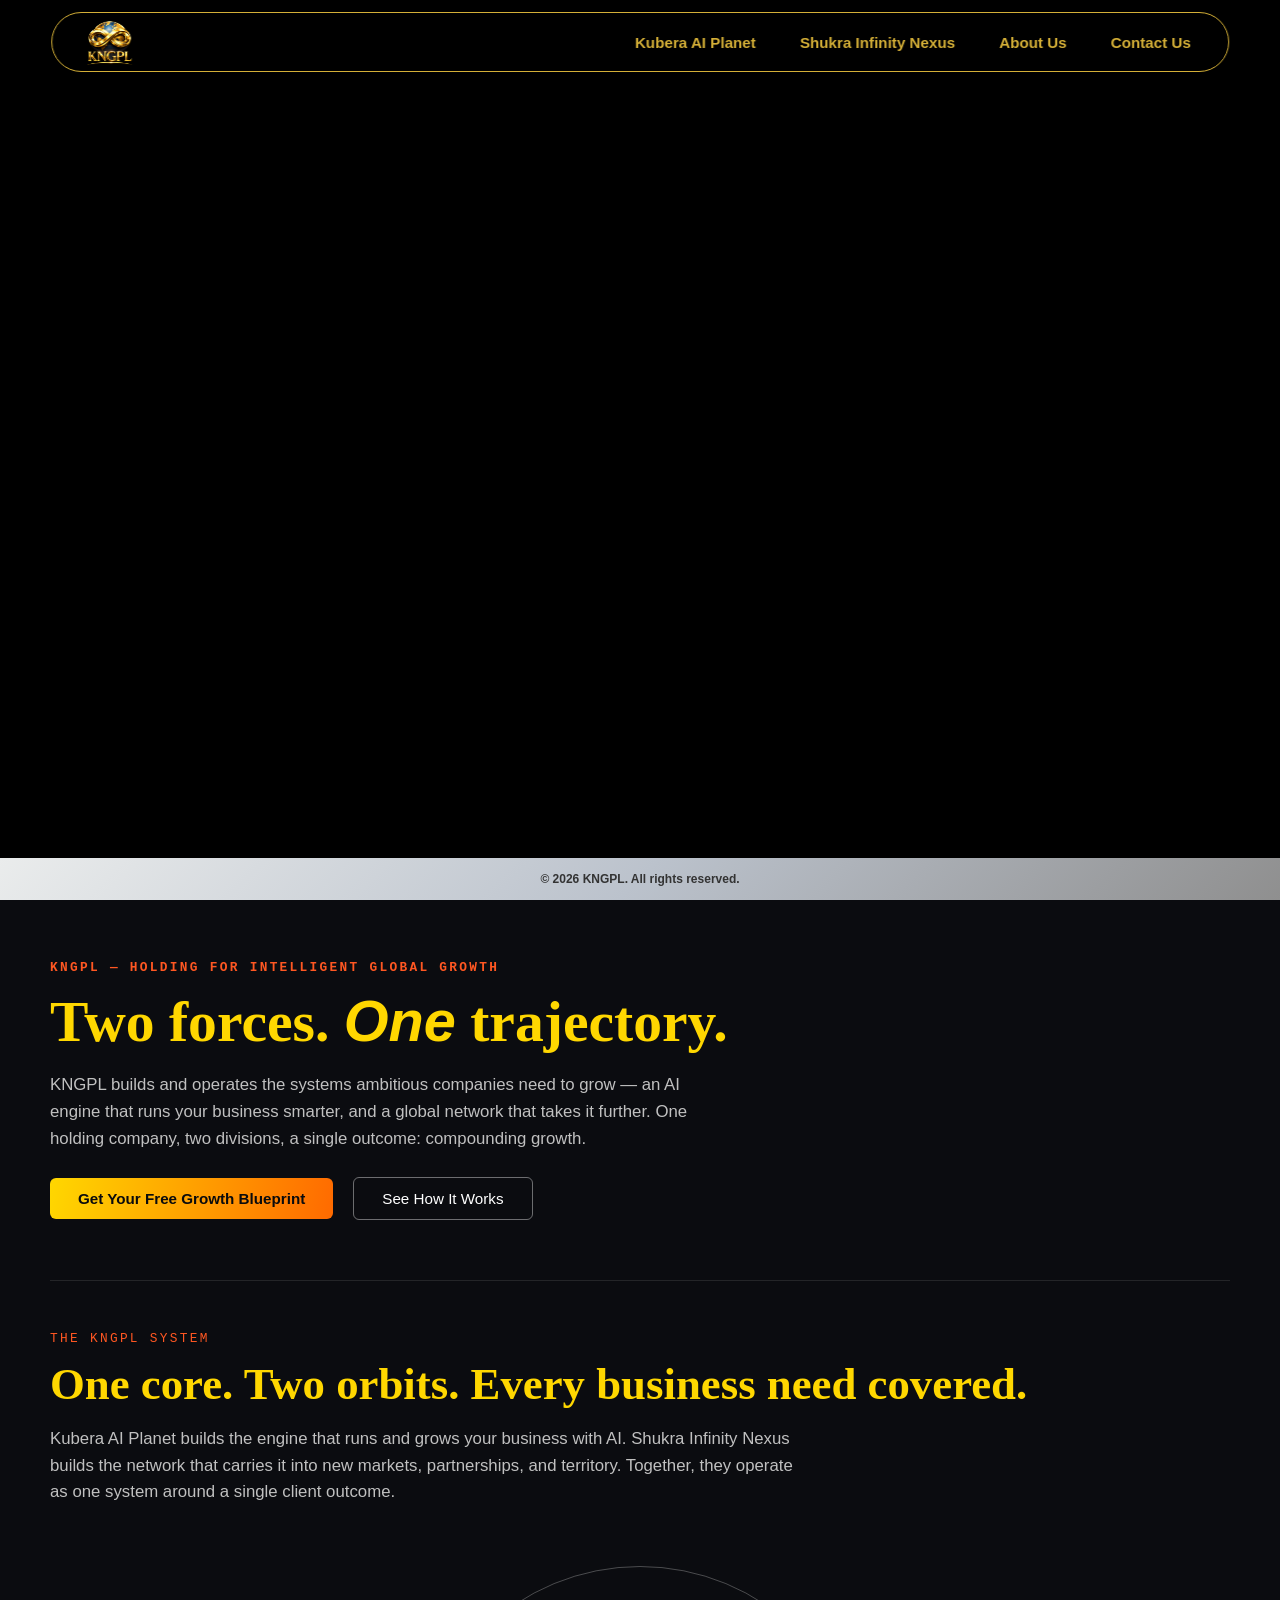
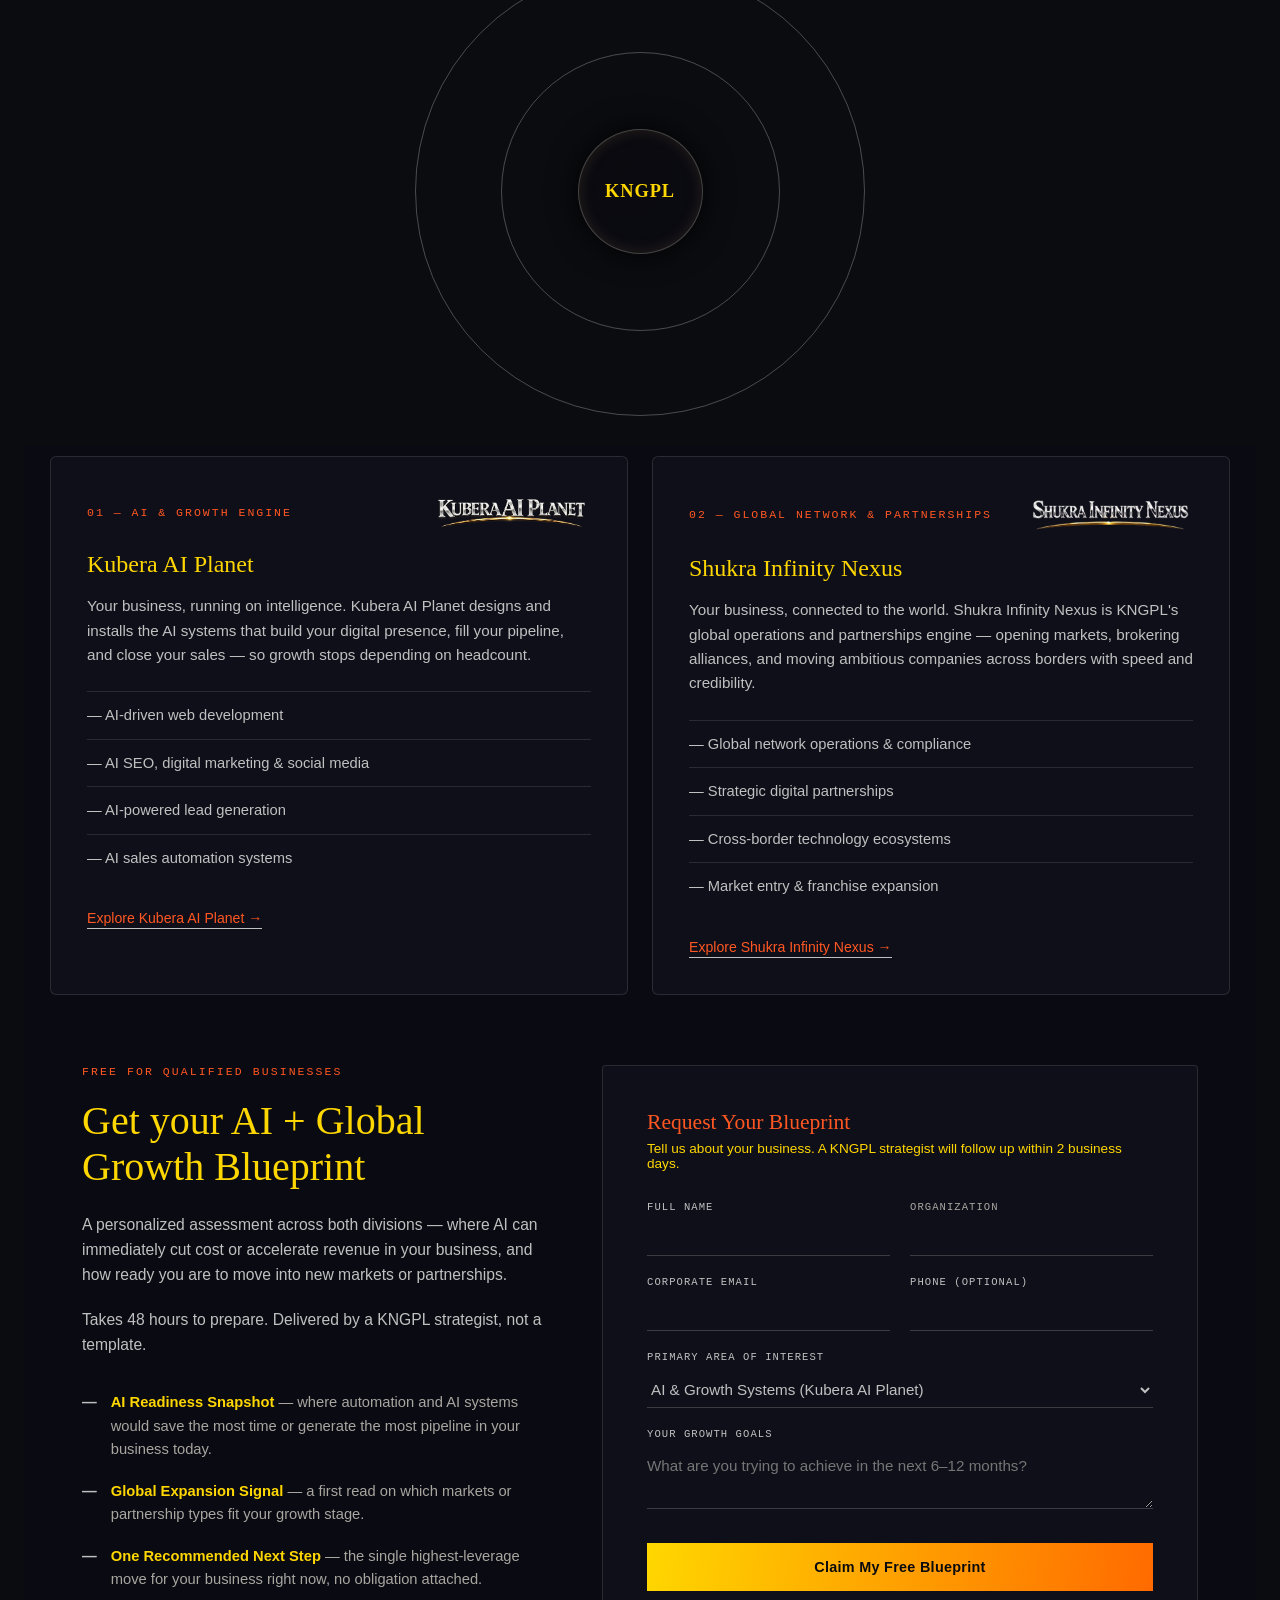
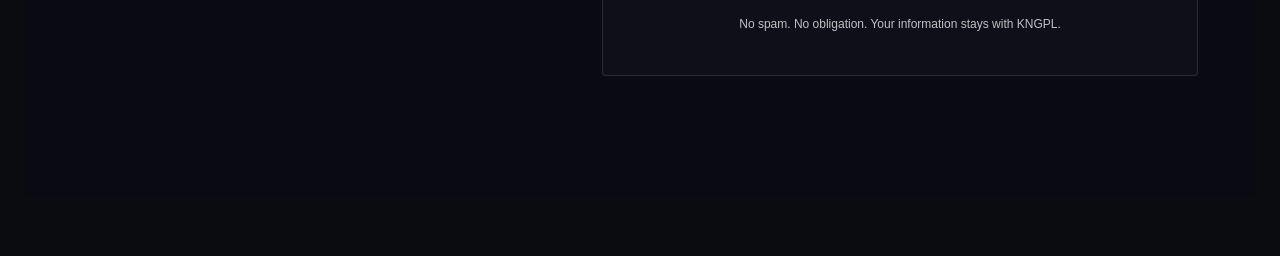
==== index.html @ 8df154bc "Add files via upload" ====
<!DOCTYPE html>
<html lang="en">
<head>
    <meta charset="UTF-8">
    <meta name="viewport" content="width=device-width, initial-scale=1.0,maximum-scale=1.0,user-scalable=no">
    <title>KNGPL</title>
    <link rel="stylesheet" href="style.css">
    
</head>
<body>

    
    <div class="video-container">
        <video autoplay muted loop playsinline webkit-playsinline disablePictureInPicture style="position: fixed; top: 0; left: 0; width: 100vw; height: 100vh; height: 100dvh; object-fit: cover; object-position: center; z-index: -999; pointer-events: none;">
    <source src="bg.mp4" type="video/mp4">
</video>
     
    </div>
    

    
    <header class="navbar">
        <a href="index" class="logo-link">
            <img src="new.png" alt="Kubera AI Planet" class="logo-img" style="height: 65px !important; width: auto;margin-top: 12px !important;margin-bottom: 8px !important;">
        </a>

       
        <nav class="desktop-nav">
            <a href="kubera-ai-planet.html" class="nav-item">Kubera AI Planet</a>
            <a href="shukra-infinity-nexus" class="nav-item">Shukra Infinity Nexus</a>
            <a href="aboutus" class="nav-item">About Us</a>
            <a href="#" class="nav-item">Contact Us</a>
        </nav>

        
        <button class="mobile-hamburger-btn" onclick="toggleMobileMenu()" style="border: none !important; border-radius: 0 !important; background: transparent !important; box-shadow: none !important; outline: none !important;">☰</button>
    </header>
     
    
    <div id="mobile-accordion-menu" class="kngpl-mobile-menu" style="display:none;">
        <div class="menu-header-top">
            <span>Welcome to <strong>KNGPL</strong></span>
            <button onclick="toggleMobileMenu()" class="close-menu-btn">✕</button>
        </div>

        <div class="accordion-container">
            <div class="accordion-item">
                <a href="kubera-ai-planet" class="direct-menu-link" style="display: block; padding: 12px 15px; font-weight: bold; color: #facc15; text-decoration: none;">
                    Kubera AI Planet
                </a>
            </div>

            <div class="accordion-item">
                <a href="shukra-infinity-nexus" class="direct-menu-link" style="display: block; padding: 12px 15px; font-weight: bold; color: #facc15; text-decoration: none;">
                    Shukra Infinity Nexus
                </a>
            </div>

            <div class="accordion-item single-card">
                <a href="aboutus" class="direct-menu-link">About Us</a>
            </div>

            <div class="accordion-item single-card">
                <a href="#" class="direct-menu-link">Contact Us</a>
            </div>
        </div>
    </div>
    

    <main class="main-content">
        
         <section style="position: absolute !important; top: 100vh !important; left: 0 !important; width: 100% !important; background-color: #0b0c10 !important; padding: 60px 24px; z-index: 10 !important; box-sizing: border-box;">
        <div style="max-width: 1180px; margin: 0 auto;">

            <span style="font-family: 'JetBrains Mono', monospace; font-size: 0.8rem; color: #ff5722 !important;font-weight: bold; letter-spacing: 0.18em; text-transform: uppercase; color: #c9a15a; display: block; margin-bottom: 12px;">
                KNGPL — HOLDING FOR INTELLIGENT GLOBAL GROWTH
            </span>

            <h1 style="font-family: 'Fraunces', serif; font-size: clamp(2.4rem, 4.5vw, 3.8rem); color: #FFD700 !important; font-weight: bold; color: #ffffff; margin-bottom: 16px; line-height: 1.2;">
                Two forces. <em style="font-style: italic; color: #FFD700;">One</em> trajectory.
            </h1>

            <p style="color: #c0c0c0;text-shadow:  0 0 5px (192,192,192,0.2); font-size: 1.05rem; line-height: 1.6; max-width: 650px; margin-bottom: 24px;">
                KNGPL builds and operates the systems ambitious companies need to grow — an AI engine that runs your business smarter, and a global network that takes it further. One holding company, two divisions, a single outcome: compounding growth.
            </p>

            <div style="margin-bottom: 60px;display: flex;gap: 20px;align-items: center;">
               <a href="#magnet" style="display: inline-flex; align-items: center;justify-content: center;padding: 12px 28px;background: linear-gradient(100deg, #FFD700, #FF6A00); color: #0a0b0d;font-weight: bold;font-size: 0.95rem;border-radius: 6px;text-decoration: none;border: none !important;box-shadow: none !important;">Get Your Free Growth Blueprint</a>
               <a href="#system" style="display: inline-flex;align-items: center;justify-content: center; padding: 12px 28px;background: transparent;color: #ffffff;font-weight: 500;font-size: 0.95rem;border-radius: 6px;text-decoration: none;border: 1px solid rgba(255, 255, 255, 0.4);">See How It Works</a>
            </div>

            <div id="system" style="border-top: 1px solid rgba(255, 255, 255, 0.1);font-weight:normal; text-align: left !important; padding-top: 50px;">
                <span style="font-family: 'JetBrains Mono', monospace;color: #ff5722 !important; font-size: 0.8rem; letter-spacing: 0.18em; text-transform: uppercase; color: #c9a15a; display: block; margin-bottom: 12px;">
                    THE KNGPL SYSTEM
                </span>

                <h2 style="font-family: 'Fraunces', serif; font-size: clamp(2rem, 3.5vw, 3rem);  color: #FFD700; margin-bottom: 16px;">
                    One core. Two orbits. Every business need covered.
                </h2>

                <p style="color: #c0c0c0;text-shadow:  0 0 5px (192,192,192,0.2); font-size: 1.05rem;text-align: left !important; line-height: 1.6; max-width: 750px;">
                    Kubera AI Planet builds the engine that runs and grows your business with AI. Shukra Infinity Nexus builds the network that carries it into new markets, partnerships, and territory. Together, they operate as one system around a single client outcome.
                </p>
                <div style="position: relative; width: min(450px, 85vw); height: min(450px, 85vw); margin: 60px auto 30px auto; display: flex; align-items: center; justify-content: center;">
    
    <div style="position: absolute; width: 100%; height: 100%; border: 1px solid rgba(192, 192, 192, 0.35); border-radius: 50%; box-sizing: border-box;"></div>
    
    <div style="position: absolute; width: 62%; height: 62%; border: 1px solid rgba(192, 192, 192, 0.35); border-radius: 50%; box-sizing: border-box;"></div>

    <div style="position: absolute; width: 125px; height: 125px; border-radius: 50%; background: radial-gradient(circle at 35% 30%, #0a0a0f, #0a0a12); border: 1px solid rgba(238, 234, 223, 0.25); display: flex; flex-direction: column; align-items: center; justify-content: center; z-index: 5; box-shadow: 0 0 30px rgba(0,0,0,0.9), inset 0 0 15px rgba(201, 161, 90, 0.15);">
        <span style="font-family: 'Fraunces', serif; font-size: 1.15rem; color: #FFD700; font-weight: bold; letter-spacing: 0.05em;">KNGPL</span>
         
    </div>

</div>
            </div>

        </div>
        
       <section style="padding: 10px 20px 0px 20px;margin-bottom:-50px; background: #0a0a12; color: #eeeadf;">
  <div style="max-width: 1180px; margin: 0 auto;">
    
    <div style="display: flex; flex-wrap: wrap; gap: 24px; justify-content: center;">

      <div style="flex: 1; min-width: 320px; background: #0f0f1a; border: 1px solid rgba(238, 234, 223, 0.12); padding: 36px; border-radius: 6px; box-sizing: border-box; position: relative;">
        
        <div style="display: flex; align-items: center; justify-content: space-between; margin-bottom: 20px;">
          <span style="font-family: 'JetBrains Mono', monospace; font-size: 0.72rem; color: #ff5722; letter-spacing: 2px; text-transform: uppercase;">01 — AI &amp; GROWTH ENGINE</span>
          <img src="kubera.png" alt="Kubera AI Planet" style="height: 38px; width: auto; object-fit: contain;" onerror="this.style.display='none'">
        </div>
        
        <h3 style="font-family: 'Fraunces', serif; font-size: 1.5rem; color: #FFD700; margin-bottom: 16px; font-weight: 400;">Kubera AI Planet</h3>
        <p style="color: #c0c0c0; font-size: 0.95rem; line-height: 1.6; margin-bottom: 24px;">Your business, running on intelligence. Kubera AI Planet designs and installs the AI systems that build your digital presence, fill your pipeline, and close your sales — so growth stops depending on headcount.</p>
        
        <ul style="list-style: none; padding: 0; margin: 0 0 28px 0; color: #c0c0c0 !important; font-size: 0.92rem; line-height: 1.8;">
          <li style="border-top: 1px solid rgba(238, 234, 223, 0.12); padding: 10px 0;">— AI-driven web development</li>
          <li style="border-top: 1px solid rgba(238, 234, 223, 0.12); padding: 10px 0;">— AI SEO, digital marketing &amp; social media</li>
          <li style="border-top: 1px solid rgba(238, 234, 223, 0.12); padding: 10px 0;">— AI-powered lead generation</li>
          <li style="border-top: 1px solid rgba(238, 234, 223, 0.12); padding: 10px 0;">— AI sales automation systems</li>
        </ul>
        
        <a href="kubera.html" style="color: #ff5722; font-weight: 500; font-size: 0.88rem; text-decoration: none; border-bottom: 1px solid #c0c0c0; padding-bottom: 2px; display: inline-block;">Explore Kubera AI Planet →</a>
      </div>

      <div style="flex: 1; min-width: 320px; background: #0f0f1a; border: 1px solid rgba(238, 234, 223, 0.12); padding: 36px; border-radius: 6px; box-sizing: border-box; position: relative;">
        
        <div style="display: flex; align-items: center; justify-content: space-between; margin-bottom: 20px;">
          <span style="font-family: 'JetBrains Mono', monospace; font-size: 0.72rem; color: #ff5722; letter-spacing: 2px; text-transform: uppercase;">02 — GLOBAL NETWORK &amp; PARTNERSHIPS</span>
          <img src="shukra.png" alt="Shukra Infinity Nexus" style="height: 42px; width: auto; object-fit: contain;" onerror="this.style.display='none'">
        </div>
        
        <h3 style="font-family: 'Fraunces', serif; font-size: 1.5rem; color: #FFD700; margin-bottom: 16px; font-weight: 400;">Shukra Infinity Nexus</h3>
        <p style="color: #c0c0c0; font-size: 0.95rem; line-height: 1.6; margin-bottom: 24px; ">Your business, connected to the world. Shukra Infinity Nexus is KNGPL's global operations and partnerships engine — opening markets, brokering alliances, and moving ambitious companies across borders with speed and credibility.</p>
        
        <ul style="list-style: none; padding: 0; margin: 0 0 28px 0; color: #c0c0c0; font-size: 0.92rem; line-height: 1.8;">
          <li style="border-top: 1px solid rgba(238, 234, 223, 0.12); padding: 10px 0;">— Global network operations &amp; compliance</li>
          <li style="border-top: 1px solid rgba(238, 234, 223, 0.12); padding: 10px 0;">— Strategic digital partnerships</li>
          <li style="border-top: 1px solid rgba(238, 234, 223, 0.12); padding: 10px 0;">— Cross-border technology ecosystems</li>
          <li style="border-top: 1px solid rgba(238, 234, 223, 0.12); padding: 10px 0;">— Market entry &amp; franchise expansion</li>
        </ul>
        
        <a href="shukra-infinity-nexus.html" style="color: #ff5722; font-weight: 500; font-size: 0.88rem; text-decoration: none; border-bottom: 1px solid #c0c0c0; padding-bottom: 2px; display: inline-block;">Explore Shukra Infinity Nexus →</a>
      </div>

    </div>
  </div>
</section>

  <section id="magnet" style="padding: 120px 0; background-color: #0a0a12; color: #eeeadf; width: 100%;">
  <div style="max-width: 1180px; margin: 0 auto; padding: 0 32px; box-sizing: border-box;">
    
    <div style="display: flex; flex-wrap: wrap; gap: 60px; align-items: flex-start; justify-content: space-between;">

     
      <div style="flex: 1; min-width: 320px; max-width: 520px;">
        <span style="font-family: 'JetBrains Mono', monospace; font-size: 0.72rem; letter-spacing: 0.18em; text-transform: uppercase; color: #ff5722; display: block; margin-bottom: 20px;">
          FREE FOR QUALIFIED BUSINESSES
        </span>
        
        <h2 style="font-family: 'Fraunces', serif; font-size: 2.5rem; line-height: 1.15; color: #FFD700; margin-bottom: 22px; font-weight: 500;">
          Get your AI + Global Growth Blueprint
        </h2>
        
        <p style="color: #c0c0c0; font-size: 0.98rem; line-height: 1.6; font-weight:normal !important; margin-bottom: 20px; font-family: 'Inter', sans-serif;">
          A personalized assessment across both divisions — where AI can immediately cut cost or accelerate revenue in your business, and how ready you are to move into new markets or partnerships.
        </p>
        
        <p style="color: #c0c0c0; font-size: 0.98rem; line-height: 1.6;font-weight:normal !important;   margin-bottom: 34px; font-family: 'Inter', sans-serif;">
          Takes 48 hours to prepare. Delivered by a KNGPL strategist, not a template.
        </p>

       
        <div style="display: flex; flex-direction: column; gap: 18px; font-family: 'Inter', sans-serif; font-size: 0.92rem; color: #a9a6a0; line-height: 1.6;">
          <div style="display: flex; gap: 14px; align-items: flex-start;">
           <span style="color:#c0c0c0; font-weight: bold;">—</span>
            <span><b style="color: #FFD700; font-weight: 600;">AI Readiness Snapshot</b> — where automation and AI systems would save the most time or generate the most pipeline in your business today.</span>
          </div>
          <div style="display: flex; gap: 14px; align-items: flex-start;">
           <span style="color:#c0c0c0; font-weight: bold;">—</span>
            <span><b style="color: #FFD700; font-weight: 600;">Global Expansion Signal</b> — a first read on which markets or partnership types fit your growth stage.</span>
          </div>
          <div style="display: flex; gap: 14px; align-items: flex-start;">
           <span style="color:#c0c0c0; font-weight: bold;">—</span>
            <span><b style="color: #FFD700; font-weight: 600;">One Recommended Next Step</b> — the single highest-leverage move for your business right now, no obligation attached.</span>
          </div>
          
        </div>
      </div>

     
      <div style="flex: 1.1; min-width: 320px; background-color: #0f0f1a; border: 1px solid rgba(238, 234, 223, 0.12); padding: 44px; box-sizing: border-box; border-radius: 4px;">
        <h3 style="font-family: 'Fraunces', serif; font-size: 1.35rem; font-weight: 500; color: #ff5722; margin-bottom: 6px;">
          Request Your Blueprint
        </h3>
        <p style="font-size: 0.85rem; color: #FFD700; margin-bottom: 30px; font-family: 'Inter', sans-serif;">
          Tell us about your business. A KNGPL strategist will follow up within 2 business days.
        </p>

        <form id="kngpl-blueprint-form" style="display: flex; flex-direction: column; gap: 20px; font-family: 'Inter', sans-serif;">
          
          
          <div style="display: flex; gap: 20px; flex-wrap: wrap;">
            <div style="flex: 1; min-width: 140px;">
              <label style="display: block; font-family: 'JetBrains Mono', monospace; font-size: 0.66rem; letter-spacing: 0.1em; text-transform: uppercase; color: #c0c0c0; margin-bottom: 9px;">FULL NAME</label>
              <input type="text" name="fname" required style="width: 100%; background: transparent; border: none; border-bottom: 1px solid rgba(238, 234, 223, 0.2); color: #c0c0c0; font-size: 0.95rem; padding: 8px 0; outline: none;">
            </div>
            <div style="flex: 1; min-width: 140px;">
              <label style="display: block; font-family: 'JetBrains Mono', monospace; font-size: 0.66rem; letter-spacing: 0.1em; text-transform: uppercase; color: #a9a6a0; margin-bottom: 9px;">ORGANIZATION</label>
              <input type="text" name="org" required style="width: 100%; background: transparent; border: none; border-bottom: 1px solid rgba(238, 234, 223, 0.2); color: #eeeadf; font-size: 0.95rem; padding: 8px 0; outline: none;">
            </div>
          </div>

         
          <div style="display: flex; gap: 20px; flex-wrap: wrap;">
            <div style="flex: 1; min-width: 140px;">
              <label style="display: block; font-family: 'JetBrains Mono', monospace; font-size: 0.66rem; letter-spacing: 0.1em; text-transform: uppercase; color: #c0c0c0; margin-bottom: 9px;">CORPORATE EMAIL</label>
              <input type="email" name="email" required style="width: 100%; background: transparent; border: none; border-bottom: 1px solid rgba(238, 234, 223, 0.2); color: #c0c0c0; font-size: 0.95rem; padding: 8px 0; outline: none;">
            </div>
            <div style="flex: 1; min-width: 140px;">
              <label style="display: block; font-family: 'JetBrains Mono', monospace; font-size: 0.66rem; letter-spacing: 0.1em; text-transform: uppercase; color: #c0c0c0; margin-bottom: 9px;">PHONE (OPTIONAL)</label>
              <input type="tel" name="phone" style="width: 100%; background: transparent; border: none; border-bottom: 1px solid rgba(238, 234, 223, 0.2); color: #c0c0c0; font-size: 0.95rem; padding: 8px 0; outline: none;">
            </div>
          </div>

         
          <div>
            <label style="display: block; font-family: 'JetBrains Mono', monospace; font-size: 0.66rem; letter-spacing: 0.1em; text-transform: uppercase; color: #c0c0c0; margin-bottom: 9px;">PRIMARY AREA OF INTEREST</label>
            <select name="interest" style="width: 100%; background: #0f0f1a; border: none; border-bottom: 1px solid rgba(238, 234, 223, 0.2); color: #c0c0c0; font-size: 0.95rem; padding: 8px 0; outline: none; cursor: pointer;">
              <option value="Kubera">AI &amp; Growth Systems (Kubera AI Planet)</option>
              <option value="Shukra">Global Network &amp; Partnerships (Shukra Infinity Nexus)</option>
              <option value="Both">Both — Full KNGPL System</option>
              <option value="Not Sure">Not Sure Yet</option>
            </select>
          </div>

          
          <div>
            <label style="display: block; font-family: 'JetBrains Mono', monospace; font-size: 0.66rem; letter-spacing: 0.1em; text-transform: uppercase; color: #c0c0c0; margin-bottom: 9px;">YOUR GROWTH GOALS</label>
            <textarea name="goals" placeholder="What are you trying to achieve in the next 6–12 months?" style="width: 100%; background: transparent; border: none; border-bottom: 1px solid rgba(238, 234, 223, 0.2); color: #c0c0c0; font-size: 0.95rem; padding: 8px 0; outline: none; min-height: 60px; resize: vertical; font-family: 'Inter', sans-serif;"></textarea>
          </div>

         
          <button type="submit" style="width: 100%; margin-top: 10px; background: linear-gradient(100deg, #FFD700, #FF6A00); color: #0a0b0d; border: none; padding: 16px; font-size: 0.9rem; letter-spacing: 0.02em; font-weight: 600; cursor: pointer; transition: background 0.25s; font-family: 'Inter', sans-serif;">
            Claim My Free Blueprint
          </button>
          
          <p style="font-size: 0.75rem; color: #c0c0c0; text-align: center; margin-top: 6px;">
            No spam. No obligation. Your information stays with KNGPL.
          </p>
        </form>
      </div>

    </div>
  </div>
</section>
</section>
</main>
<footer class="site-footer">
        <span>&copy; 2026 KNGPL. All rights reserved. </span>
    </footer>

   
    <script>
        function toggleMobileMenu() {
            const menu = document.getElementById('mobile-accordion-menu');
            menu.classList.toggle('active');
        }
    </script>
</body>
</html>
---- style.css ----
* {
    margin: 0;
    padding: 0;
    box-sizing: border-box;
    font-family: 'Segoe UI', Arial, sans-serif;
}

html, body {
    height: 100%;
    background-color: transparent !important; 
    color: #ffffff;
    display: flex;
    flex-direction: column;
    min-height: 100vh !important;
    margin: 0 !important;
    padding: 0 !important;
    overflow-x: hidden !important;
}
.main-content {
    flex: 1; 
}


.video-container {
    position: fixed;
    top: 0;
    left: 0;
    width: 100vw;
    height: 100vh;
    overflow: hidden;
}

.bg-video {
    position: absolute;
    top: 50%;
    left: 50%;
    transform: translate(-50%, -50%); 
    width: 100vw;
    height: 100vh;
    object-fit: cover;               
    object-position: center;
}



.navbar {
    border: 1px solid #D4AF37 !important;
    position: fixed !important;
    top: 12px !important;                
    left: 50% !important;
    transform: translateX(-50%) !important; 
    width: 92% !important;               
    max-width: 1250px !important;
    height: 60px !important; 
    min-height: 60px !important;             
    background: rgba(0,0,0,0.2) !important;
    backdrop-filter: blur(10px) !important;
    -webkit-backdrop-filter: blur(10px) !important;
    border-radius: 30px !important;      
    padding: 0 25px !important;
    display: flex !important;
    justify-content: space-between !important;
    align-items: center !important;
    box-shadow: 0px 6px 20px rgba(0, 0, 0, 0.5) !important;
    z-index: 1000 !important;
}
.logo img {
    height: 40px !important;
    width: auto !important;
    object-fit: contain !important;
}
.logo-link {
    position: relative !important;
    z-index: 1005 !important;
}
.logo-link img {
    height: 48px !important;
    width: auto !important;
    display: block !important;
    background: transparent !important;
    mix-blend-mode: normal !important;
    filter: none !important;
    transition: transform 0.3s ease-in-out !important;
    margin-bottom: 10px !important;
}
.logo-link img:hover {
    transform: scale(1.2) !important;
}

.desktop-nav {
    display: flex;
    align-items: center;
    gap: 20px;
}

.nav-item {
    color: #111111 !important;
    text-decoration: none;
    font-weight: 700;
    font-size: 0.95rem;
    padding: 6px 12px;
    cursor: pointer;
}

.dropdown {
    position: relative;
}

.dropdown-menu {
    display: none;
    position: absolute;
    top: 120%;
    left: 0;
    background-color: rgba(0, 0, 0, 0.85) !important;
    backdrop-filter: blur(8px) !important;
    border: 1px solid #D4AF37;
    border-radius: 10px;
    min-width: 220px;
    padding: 8px 0;
    z-index: 1001;
    box-shadow: 0 5px 15px rgba(0,0,0,0.5);
}

.dropdown-menu.show {
    display: flex;
    flex-direction: column;
}

.dropdown-menu a {
    color: #D4AF37 !important; 
    padding: 10px 16px !important;
    text-decoration: none !important;
    font-size: 13px !important;


    -webkit-text-stroke: 0px transparent !important; 
    text-shadow: none !important;
    box-shadow: none !important;
    filter: none !important;
    -webkit-filter: none !important;
    background: transparent !important;
    -webkit-text-stroke: unset !important;
    -webkit-text-stroke-width: 0px !important;
    -webkit-text-fill-color:#D4AF37 !important ;
    display: block !important;
}

.dropdown-menu a:hover {
    background-color: rgba(212, 175, 55, 0.2);
    color: #D4AF37;
    
}

.mobile-hamburger-btn {
    display: none;
    background: #000000;
    color: #D4AF37;
    border: none;
    padding: 6px 14px;
    font-size: 20px;
    font-weight: bold;
    border-radius: 20px;
    cursor: pointer;
}


.kngpl-mobile-menu {
    display: none;
    position: fixed;
    top: 0;
    left: 0;
    width: 100vw;
    height: 100vh;
    background-color: #080808;
    z-index: 99999;
    overflow-y: auto;
    padding: 20px 15px;
}

.kngpl-mobile-menu.active {
    display: block;
}

.menu-header-top {
    display: flex;
    justify-content: space-between;
    align-items: center;
    padding: 10px 5px 20px 5px;
    font-size: 18px;
    color: #D4AF37;
    border-bottom: 1px solid rgba(212, 175, 55, 0.2);
    margin-bottom: 15px;
}

.close-menu-btn {
    background: transparent;
    border: none;
    font-size: 24px;
    font-weight: bold;
    color: #D4AF37;
    cursor: pointer;
}

.accordion-container {
    display: flex;
    flex-direction: column;
    gap: 12px;
}

.accordion-item {
    background: #141414;
    border-radius: 12px;
    box-shadow: 0 4px 12px rgba(0, 0, 0, 0.5);
    overflow: hidden;
    border: 1px solid #333333;
}

.accordion-header {
    width: 100%;
    padding: 16px 20px;
    background: #141414;
    border: none;
    display: flex;
    justify-content: space-between;
    align-items: center;
    font-size: 16px;
    font-weight: 700;
    color: #D4AF37;
    cursor: pointer;
}

.accordion-item.open {
    border: 1px solid #D4AF37;
}

.accordion-item.open .accordion-header {
    background: linear-gradient(135deg, #B8860B 0%, #D4AF37 50%, #8B6508 100%);
    color: #000000;
}

.accordion-item.open .arrow {
    transform: rotate(180deg);
}

.accordion-content {
    display: none;
    padding: 10px 15px;
    background: #0d0d0d;
}

.accordion-item.open .accordion-content {
    display: flex;
    flex-direction: column;
    gap: 8px;
}

.sub-link {
    display: block;
    padding: 12px 15px;
    text-decoration: none;
    border-bottom: 1px solid rgba(255, 255, 255, 0.05);
}

.sub-link strong {
    display: block;
    color: #FCF6BA;
    font-size: 14px;
    margin-bottom: 3px;
}

.sub-link p {
    color: #a0a0a0;
    font-size: 12px;
    margin: 0;
}

.direct-menu-link {
    display: block;
    padding: 16px 20px;
    color: #D4AF37;
    font-weight: 700;
    text-decoration: none;
    font-size: 16px;
}


@media screen and (max-width: 992px) {
    .navbar {
        position: fixed !important;
        top: 10px !important;
        left: 50% !important;                  
        transform: translateX(-50%) !important; 
        width: 92% !important;
        height: 55px !important;
        padding: 0 15px !important;
        border-radius: 30px !important;
        z-index: 1000 !important;
    }

    .desktop-nav {
        display: none !important;
    }

    .mobile-hamburger-btn {
        display: block !important;
    }
    
    #mobile-accordion-menu {
        position: fixed !important;
        top: 0 !important;
        left: -100% !important;                       
        width: 80% !important;
        max-width: 300px !important;
        height: 100vh !important;
        background: #121826 !important;
        z-index: 9999 !important;
        
       
        display: block !important;                     
        transition: left 0.4s ease-in-out !important; 
    }

    
    #mobile-accordion-menu.active {
        left: 0 !important;
    }
     #mobile-accordion-menu .accordion-button::after,
    #mobile-accordion-menu button::after {
        background: none !important;
        background-image: none !important; 
        content: ">" !important;             
        font-family: inherit !important;
        font-size: 16px !important;
        font-weight: bold !important;
        color: #f6d365 !important;           
        transform: none !important;
        width: auto !important;
        height: auto !important;
        margin-left: auto !important;
    }

  
    #mobile-accordion-menu .accordion-button:not(.collapsed)::after {
        transform: rotate(90deg) !important;
    }
    #mobile-accordion-menu .close-menu-btn::after,
    #mobile-accordion-menu .menu-header-top button::after,
    #mobile-accordion-menu .menu-header-top button::before,
    #mobile-accordion-menu button[onclick*="toggleMobileMenu"]::after {
        content: "" !important;
        display: none !important;
        opacity: 0 !important;
        width: 0 !important;
        height: 0 !important;
    }
}




.site-footer {
    position: fixed !important;   
    bottom: 0 !important;         
    left: 0 !important;
    width: 100% !important;
    background: linear-gradient(135deg, #EAECEC 0%, #BBC2CC 50%, #8F8F8F 100%);
    color: #333333;
    padding: 14px 0;
    text-align: center;
    font-weight: bold;
    font-size: 12px;
    z-index: 1000 !important;     
}
.dropdown-toggle {
    display: inline-flex !important;
    align-items: center !important;
    gap: 8px !important;
}

.dropdown-toggle span {
    font-size: 12px !important;
    display: inline-block !important;
    transition: transform 0.3s ease !important;
}

.dropdown:hover .dropdown-toggle span {
    transform: rotate(90deg) !important;
}
video {
    width: 100%;
    height: 100%;
    object-fit: cover;
    object-position: center 20%;
}
@media (max-width:768px) {
    video {
        object-position: center top !important;
    }
    
}
.dropdown-menu, 
.sub-menu {
    background: transparent !important;
    backdrop-filter: none !important;
    border: none !important;
    box-shadow: none !important;
}


.dropdown-menu a, 
.sub-menu a {
    background: transparent !important;
    color: #000000 !important; 
    font-weight: 800 !important; 
    
    text-shadow: 
        -1px -1px 0 #fff,  
         1px -1px 0 #fff,
        -1px  1px 0 #fff,
         1px  1px 0 #fff !important;
}

.dropdown-menu a:hover,
.sub-menu a:hover {
    background: transparent !important;
    color: #e5c158 !important; 
    text-shadow: 
        -1px -1px 0 #000,  
         1px -1px 0 #000,
        -1px  1px 0 #000,
         1px  1px 0 #000 !important;
}
@media (max-width: 991px) {
    
    .offcanvas *, 
    .offcanvas-body *, 
    .mobile-menu *, 
    .navbar-collapse * {
        background: transparent !important;
        background-color: transparent !important;
        border: none !important;
        box-shadow: none !important;
        outline: none !important;
    }

    
    .offcanvas *:hover, 
    .offcanvas *:focus,
    .mobile-menu *:hover,
    .mobile-menu *:focus {
        background: transparent !important;
        background-color: transparent !important;
        box-shadow: none !important;
    }
}
#mobile-accordion-menu .accordion-item,
#mobile-accordion-menu .accordion-header,
#mobile-accordion-menu .accordion-content,
.accordion-item,
.accordion-header {
    background: transparent !important;
    background-color: transparent !important;
    border: none !important;
    box-shadow: none !important;
}


.accordion-item.open,
.accordion-item.open .accordion-header {
    background: transparent !important;
    border: none !important;
    color: #f6d365 !important;
}
#mobile-accordion-menu .accordion-button::after,
#mobile-accordion-menu button::after,
#mobile-accordion-menu a::after,
.mobile-menu ::after,
.accordion-header::after {
    display: none !important;
    content: none !important;
}
.navbar .nav-item,
.navbar a {
    color: #D4AF37 !important; 
    font-weight: bold !important;
}


.navbar .nav-item:hover,
.navbar a:hover {
    color: #FFFFFF !important;
}


.mobile-hamburger-btn {
    background: transparent !important;
    color: #D4AF37 !important;
    border: 1px solid #D4AF37 !important;
}
header.navbar .desktop-nav .dropdown-menu a,
header.navbar .desktop-nav .dropdown-menu a * {
    color: #D4AF37 !important;
    text-shadow: none !important;
    -webkit-text-stroke: 0px transparent !important;
    -webkit-text-stroke-width: 0px !important;
    -webkit-text-fill-color: #D4AF37 !important;
    filter: none !important;
    box-shadow: none !important;
}

header.navbar .desktop-nav .dropdown-menu a:hover {
    color: #ffffff !important;
    -webkit-text-fill-color: #ffffff !important;
    text-shadow: none !important;
}
.mobile-nav .dropdown-toggle::after,
.mobile-nav a::after,
.dropdown-toggle::after {
    display: none !important;
    content: none !important;
}
.navbar a,
.nav-item,
.desktop-nav a {
    -webkit-text-stroke: 0px transparent !important;
    -webkit-text-stroke-width: 0px !important;
    -webkit-text-fill-color: #D4AF37 !important;
    text-shadow: none !important;
    filter: none !important;
}


.navbar a:hover,
.nav-item:hover,
.desktop-nav a:hover {
    color: #ffffff !important;
    -webkit-text-fill-color: #ffffff !important;
    text-shadow: none !important;
}
#navMenu {
    display: flex !important;
    align-items: center !important;
    justify-content: center !important;
}

.desktop-nav .dropdown .dropdown-menu {
     display: none !important;
    position: absolute !important;
    top: 100% !important;
    left: 0 !important;
    background: transparent !important;
    border: none !important;
    box-shadow: none !important;
    backdrop-filter: none !important;
    min-width: 220px !important;
    padding: 8px 0 !important;
    z-index: 99999 !important;
}


.desktop-nav .dropdown:hover .dropdown-menu {
    display: flex !important;
    flex-direction: column !important;
}


.desktop-nav .dropdown-menu a {
    color: #D4AF37 !important;
    background: transparent !important;
    padding: 10px 18px !important;
    font-size: 13px !important;
    text-decoration: none !important;
    display: block !important;
    white-space: nowrap !important;
}

.desktop-nav .dropdown-menu a:hover {
    background-color: transparent !important;
    background: transparent !important;
    color: #ffffff !important;
}


.video-container {
    position: fixed !important;
    top: 0 !important;
    left: 0 !important;
    width: 100vw !important;
    height: 100vh !important;
    height: 100dvh !important;
    z-index: -9999 !important;
    overflow: hidden !important;
    background-color: #000000 !important;
}

.video-container video, 
video, 
.bg-video {
    position: absolute !important;
    top: 0 !important;
    left: 0 !important;
    width: 100% !important;
    height: 100% !important;
    object-fit: cover !important;
    object-position: center !important;
}
@media (max-width:768px) {
    .video-container video,video,.bg-video {
        object-fit: contain !important;
    }
}
video, .bg-video {
    position: fixed;
    top: 0;
    left: 0;
    width: 100vw;
    height: 100vh;
    object-fit: cover;
    object-position: center;
    z-index: -9999;
}
@keyframes spin{from{transform:translate(-50%,-50%) rotate(0deg);} to{transform:translate(-50%,-50%) rotate(360deg);}}
@keyframes counter-spin{from{transform:translate(-50%,-50%) rotate(0deg);} to{transform:translate(-50%,-50%) rotate(-360deg);}}
@keyframes counter-spin-rev{from{transform:translate(-50%,-50%) rotate(0deg);} to{transform:translate(-50%,-50%) rotate(360deg);}}
@media screen and (max-width: 860px) {
  
  *, *::before, *::after {
    box-sizing: border-box !important;
    max-width: 100vw !important;
  }

  
  html, body {
    width: 100% !important;
    max-width: 100vw !important;
    overflow-x: hidden !important;
  }

  
  p, h1, h2, h3, h4, span, div {
    word-wrap: break-word !important;
    overflow-wrap: break-word !important;
  }
}
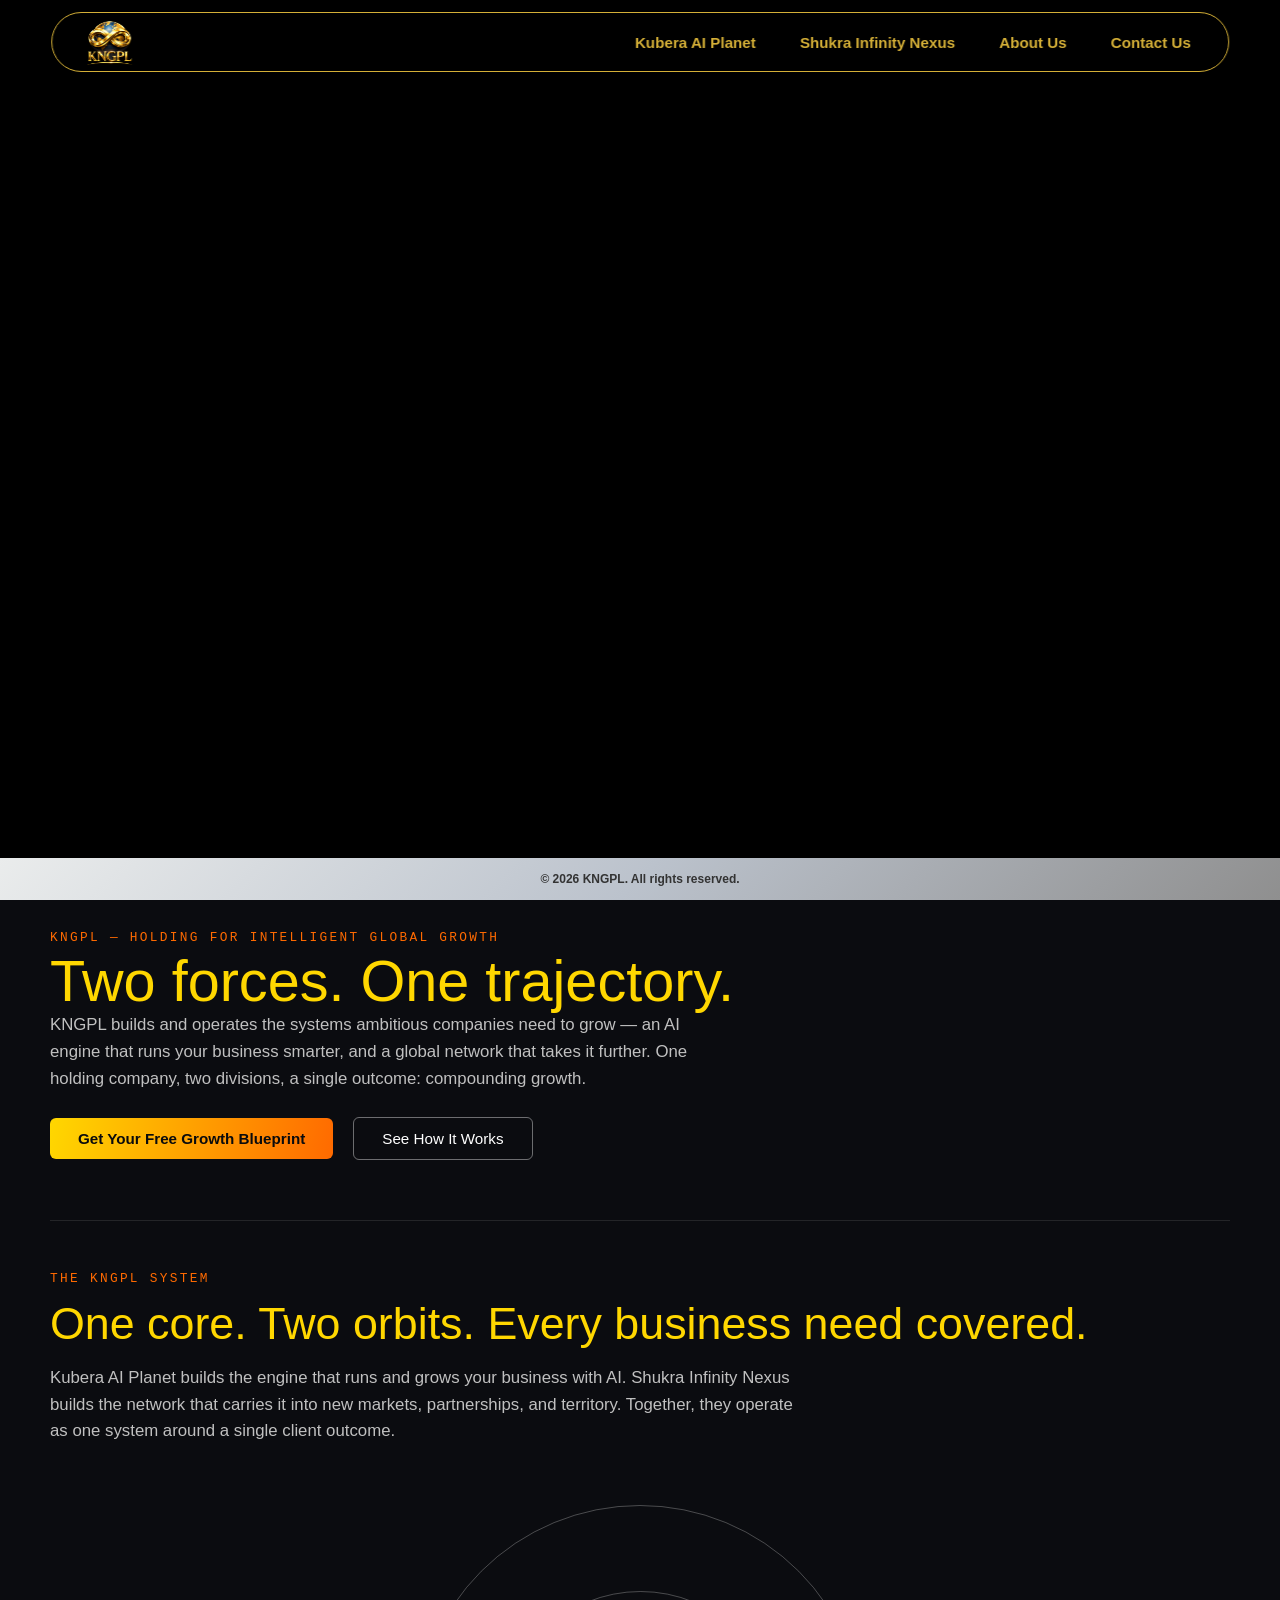
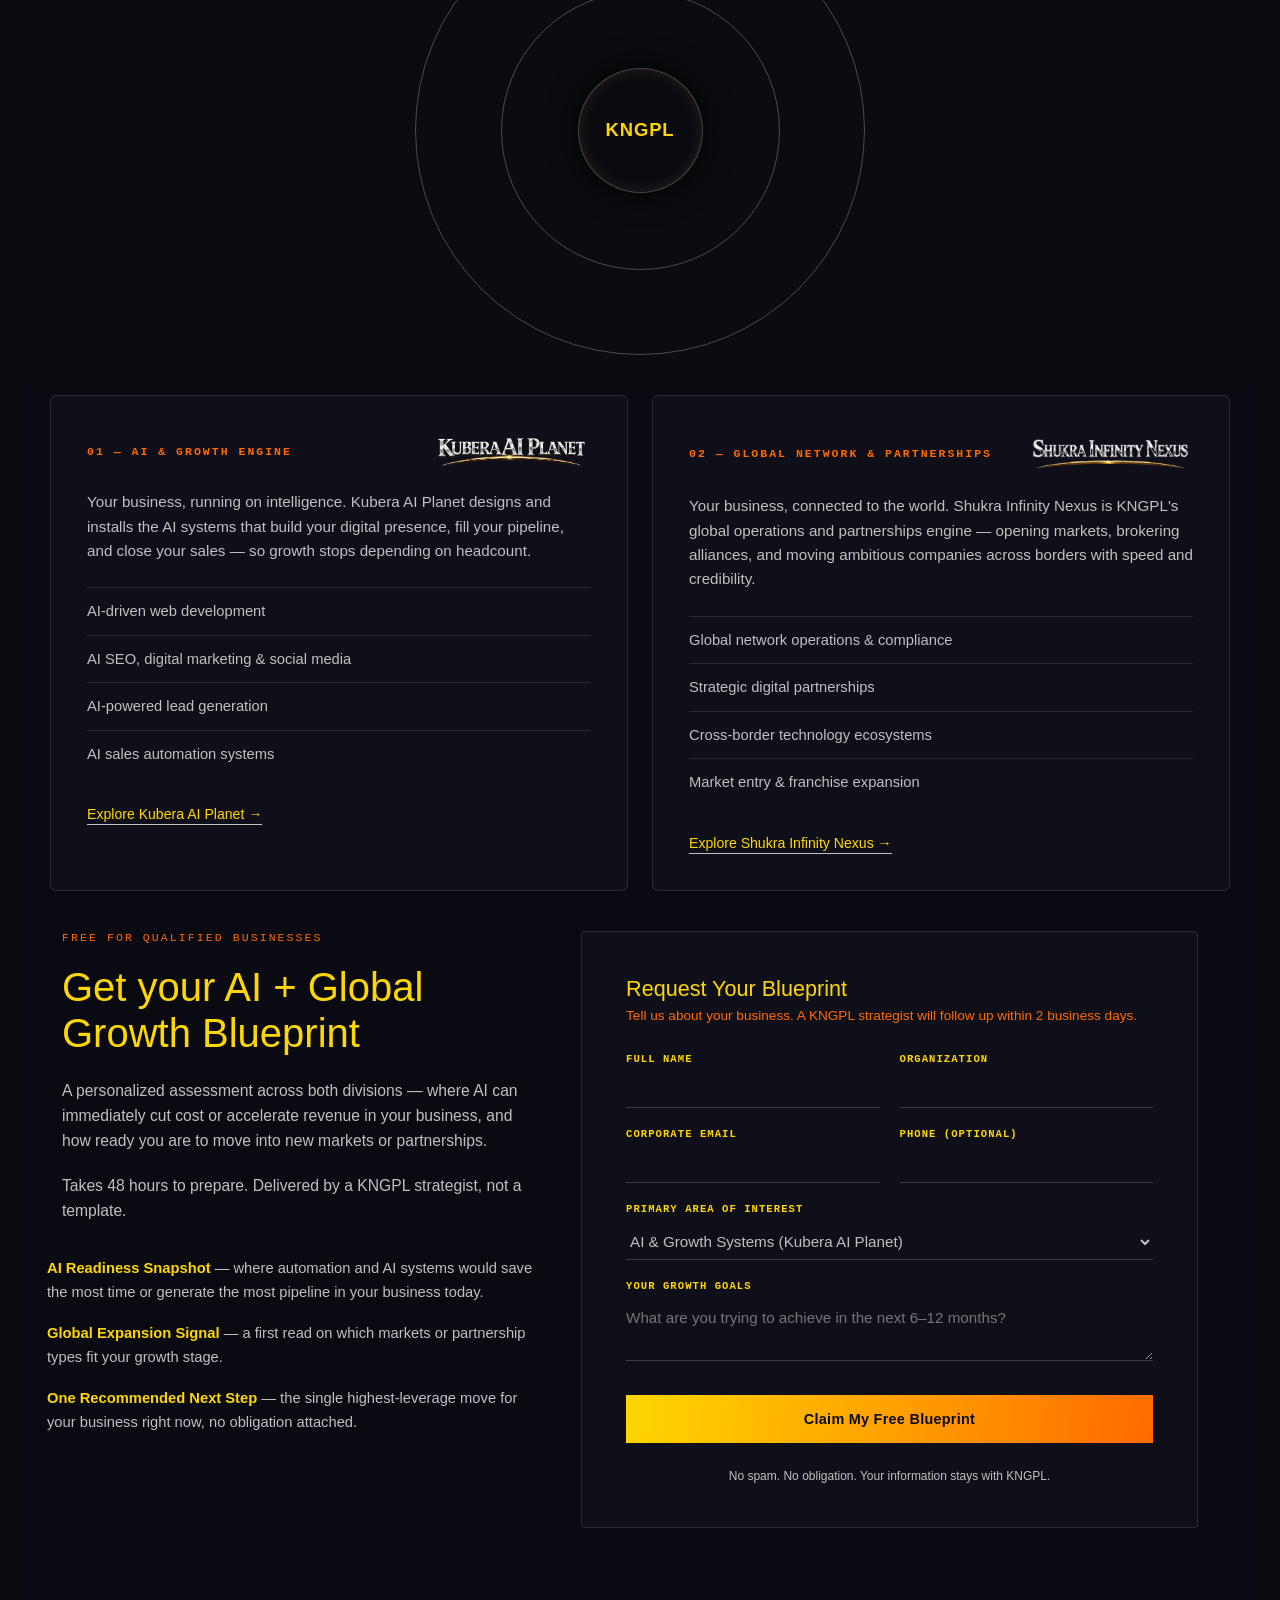
==== commit a6a80cac: "Update fmt.Println message from 'Hello' to 'Goodbye'" ====
--- a/index.html
+++ b/index.html
@@ -10,26 +10,26 @@
 <body>
 
     
-    <div class="video-container">
-        <video autoplay muted loop playsinline webkit-playsinline disablePictureInPicture style="position: fixed; top: 0; left: 0; width: 100vw; height: 100vh; height: 100dvh; object-fit: cover; object-position: center; z-index: -999; pointer-events: none;">
+   <div class="video-container">
+        <video class="desktop-video" autoplay muted loop playsinline webkit-playsinline disablePictureInPicture style="position: fixed; top: 0; left: 0; width: 100vw; height: 100vh; height: 100dvh; object-fit: cover; object-position: center; z-index: -999; pointer-events: none;">
     <source src="bg.mp4" type="video/mp4">
 </video>
-     
-    </div>
-    
-
-    
-    <header class="navbar">
+     <video class="mobile-video" autoplay muted loop playsinline webkit-playsinline>
+      <source src="bg1.mp4" type="video/mp4">
+     </video>
+    </div>
+
+      <header class="navbar">
         <a href="index" class="logo-link">
             <img src="new.png" alt="Kubera AI Planet" class="logo-img" style="height: 65px !important; width: auto;margin-top: 12px !important;margin-bottom: 8px !important;">
         </a>
 
        
         <nav class="desktop-nav">
-            <a href="kubera-ai-planet.html" class="nav-item">Kubera AI Planet</a>
+            <a href="kubera-ai-planet" class="nav-item">Kubera AI Planet</a>
             <a href="shukra-infinity-nexus" class="nav-item">Shukra Infinity Nexus</a>
             <a href="aboutus" class="nav-item">About Us</a>
-            <a href="#" class="nav-item">Contact Us</a>
+            <a href="contactus" class="nav-item">Contact Us</a>
         </nav>
 
         
@@ -39,7 +39,7 @@
     
     <div id="mobile-accordion-menu" class="kngpl-mobile-menu" style="display:none;">
         <div class="menu-header-top">
-            <span>Welcome to <strong>KNGPL</strong></span>
+            <span style="color:#facc15 !important;">Welcome to <strong>KNGPL</strong></span>
             <button onclick="toggleMobileMenu()" class="close-menu-btn">✕</button>
         </div>
 
@@ -57,11 +57,11 @@
             </div>
 
             <div class="accordion-item single-card">
-                <a href="aboutus" class="direct-menu-link">About Us</a>
+                <a href="aboutus" class="direct-menu-link" style="display: block; padding: 12px 15px; font-weight: bold; color: #facc15; text-decoration: none;">About Us</a>
             </div>
 
             <div class="accordion-item single-card">
-                <a href="#" class="direct-menu-link">Contact Us</a>
+                <a href="contactus" class="direct-menu-link" style="display: block; padding: 12px 15px; font-weight: bold; color: #facc15; text-decoration: none;">Contact Us</a>
             </div>
         </div>
     </div>
@@ -72,15 +72,15 @@
          <section style="position: absolute !important; top: 100vh !important; left: 0 !important; width: 100% !important; background-color: #0b0c10 !important; padding: 60px 24px; z-index: 10 !important; box-sizing: border-box;">
         <div style="max-width: 1180px; margin: 0 auto;">
 
-            <span style="font-family: 'JetBrains Mono', monospace; font-size: 0.8rem; color: #ff5722 !important;font-weight: bold; letter-spacing: 0.18em; text-transform: uppercase; color: #c9a15a; display: block; margin-bottom: 12px;">
+            <span style="font-family: 'JetBrains Mono', monospace; margin-top:-30px; font-size: 0.8rem; color:#FF6A00 !important;font-weight:normal; letter-spacing: 0.18em; text-transform: uppercase; display: block; margin-bottom: 12px;">
                 KNGPL — HOLDING FOR INTELLIGENT GLOBAL GROWTH
             </span>
 
-            <h1 style="font-family: 'Fraunces', serif; font-size: clamp(2.4rem, 4.5vw, 3.8rem); color: #FFD700 !important; font-weight: bold; color: #ffffff; margin-bottom: 16px; line-height: 1.2;">
-                Two forces. <em style="font-style: italic; color: #FFD700;">One</em> trajectory.
+            <h1 style="font-family: 'Inter', sans-serif; font-size: clamp(2.4rem, 4.5vw, 3.8rem); margin-top:-10px; color: #FFD700 !important; font-weight: 500; color: #ffffff; margin-bottom: 16px; line-height: 1.2;">
+                Two forces. <span style=" color: #FFD700;">One</span> trajectory.
             </h1>
 
-            <p style="color: #c0c0c0;text-shadow:  0 0 5px (192,192,192,0.2); font-size: 1.05rem; line-height: 1.6; max-width: 650px; margin-bottom: 24px;">
+            <p style="color: #c0c0c0;text-shadow:  0 0 5px (192,192,192,0.2); font-size: 1.05rem; margin-top:-20px; line-height: 1.6; max-width: 650px; margin-bottom: 24px;">
                 KNGPL builds and operates the systems ambitious companies need to grow — an AI engine that runs your business smarter, and a global network that takes it further. One holding company, two divisions, a single outcome: compounding growth.
             </p>
 
@@ -90,11 +90,11 @@
             </div>
 
             <div id="system" style="border-top: 1px solid rgba(255, 255, 255, 0.1);font-weight:normal; text-align: left !important; padding-top: 50px;">
-                <span style="font-family: 'JetBrains Mono', monospace;color: #ff5722 !important; font-size: 0.8rem; letter-spacing: 0.18em; text-transform: uppercase; color: #c9a15a; display: block; margin-bottom: 12px;">
+                <span style="font-family: 'JetBrains Mono', monospace;color: #FF6A00 !important; font-size: 0.8rem; letter-spacing: 0.18em; text-transform: uppercase; display: block; margin-bottom: 12px;">
                     THE KNGPL SYSTEM
                 </span>
 
-                <h2 style="font-family: 'Fraunces', serif; font-size: clamp(2rem, 3.5vw, 3rem);  color: #FFD700; margin-bottom: 16px;">
+                <h2 style="font-family: 'Inter', sans-serif; font-size: clamp(2rem, 3.5vw, 3rem); font-weight:500;  color: #FFD700; margin-bottom: 16px;">
                     One core. Two orbits. Every business need covered.
                 </h2>
 
@@ -108,7 +108,7 @@
     <div style="position: absolute; width: 62%; height: 62%; border: 1px solid rgba(192, 192, 192, 0.35); border-radius: 50%; box-sizing: border-box;"></div>
 
     <div style="position: absolute; width: 125px; height: 125px; border-radius: 50%; background: radial-gradient(circle at 35% 30%, #0a0a0f, #0a0a12); border: 1px solid rgba(238, 234, 223, 0.25); display: flex; flex-direction: column; align-items: center; justify-content: center; z-index: 5; box-shadow: 0 0 30px rgba(0,0,0,0.9), inset 0 0 15px rgba(201, 161, 90, 0.15);">
-        <span style="font-family: 'Fraunces', serif; font-size: 1.15rem; color: #FFD700; font-weight: bold; letter-spacing: 0.05em;">KNGPL</span>
+        <span style="font-family: 'Inter', sans-serif;; font-size: 1.15rem; color: #FFD700; font-weight: bold; letter-spacing: 0.05em;">KNGPL</span>
          
     </div>
 
@@ -125,41 +125,41 @@
       <div style="flex: 1; min-width: 320px; background: #0f0f1a; border: 1px solid rgba(238, 234, 223, 0.12); padding: 36px; border-radius: 6px; box-sizing: border-box; position: relative;">
         
         <div style="display: flex; align-items: center; justify-content: space-between; margin-bottom: 20px;">
-          <span style="font-family: 'JetBrains Mono', monospace; font-size: 0.72rem; color: #ff5722; letter-spacing: 2px; text-transform: uppercase;">01 — AI &amp; GROWTH ENGINE</span>
+          <span style="font-family: 'JetBrains Mono', monospace; font-size: 0.72rem; color: #FF6A00;font-weight:bold;letter-spacing: 2px; text-transform: uppercase;">01 — AI &amp; GROWTH ENGINE</span>
           <img src="kubera.png" alt="Kubera AI Planet" style="height: 38px; width: auto; object-fit: contain;" onerror="this.style.display='none'">
         </div>
         
-        <h3 style="font-family: 'Fraunces', serif; font-size: 1.5rem; color: #FFD700; margin-bottom: 16px; font-weight: 400;">Kubera AI Planet</h3>
+       
         <p style="color: #c0c0c0; font-size: 0.95rem; line-height: 1.6; margin-bottom: 24px;">Your business, running on intelligence. Kubera AI Planet designs and installs the AI systems that build your digital presence, fill your pipeline, and close your sales — so growth stops depending on headcount.</p>
         
         <ul style="list-style: none; padding: 0; margin: 0 0 28px 0; color: #c0c0c0 !important; font-size: 0.92rem; line-height: 1.8;">
-          <li style="border-top: 1px solid rgba(238, 234, 223, 0.12); padding: 10px 0;">— AI-driven web development</li>
-          <li style="border-top: 1px solid rgba(238, 234, 223, 0.12); padding: 10px 0;">— AI SEO, digital marketing &amp; social media</li>
-          <li style="border-top: 1px solid rgba(238, 234, 223, 0.12); padding: 10px 0;">— AI-powered lead generation</li>
-          <li style="border-top: 1px solid rgba(238, 234, 223, 0.12); padding: 10px 0;">— AI sales automation systems</li>
+          <li style="border-top: 1px solid rgba(238, 234, 223, 0.12); padding: 10px 0;"> AI-driven web development</li>
+          <li style="border-top: 1px solid rgba(238, 234, 223, 0.12); padding: 10px 0;"> AI SEO, digital marketing &amp; social media</li>
+          <li style="border-top: 1px solid rgba(238, 234, 223, 0.12); padding: 10px 0;"> AI-powered lead generation</li>
+          <li style="border-top: 1px solid rgba(238, 234, 223, 0.12); padding: 10px 0;"> AI sales automation systems</li>
         </ul>
         
-        <a href="kubera.html" style="color: #ff5722; font-weight: 500; font-size: 0.88rem; text-decoration: none; border-bottom: 1px solid #c0c0c0; padding-bottom: 2px; display: inline-block;">Explore Kubera AI Planet →</a>
+        <a href="kubera.html" style="color:#FFD700; font-weight:normal; font-size: 0.88rem; text-decoration: none; border-bottom: 1px solid #c0c0c0; padding-bottom: 2px; display: inline-block;">Explore Kubera AI Planet →</a>
       </div>
 
       <div style="flex: 1; min-width: 320px; background: #0f0f1a; border: 1px solid rgba(238, 234, 223, 0.12); padding: 36px; border-radius: 6px; box-sizing: border-box; position: relative;">
         
         <div style="display: flex; align-items: center; justify-content: space-between; margin-bottom: 20px;">
-          <span style="font-family: 'JetBrains Mono', monospace; font-size: 0.72rem; color: #ff5722; letter-spacing: 2px; text-transform: uppercase;">02 — GLOBAL NETWORK &amp; PARTNERSHIPS</span>
+          <span style="font-family: 'JetBrains Mono', monospace; font-size: 0.72rem; color: #FF6A00;font-weight:bold;   letter-spacing: 2px; text-transform: uppercase;">02 — GLOBAL NETWORK &amp; PARTNERSHIPS</span>
           <img src="shukra.png" alt="Shukra Infinity Nexus" style="height: 42px; width: auto; object-fit: contain;" onerror="this.style.display='none'">
         </div>
         
-        <h3 style="font-family: 'Fraunces', serif; font-size: 1.5rem; color: #FFD700; margin-bottom: 16px; font-weight: 400;">Shukra Infinity Nexus</h3>
+        
         <p style="color: #c0c0c0; font-size: 0.95rem; line-height: 1.6; margin-bottom: 24px; ">Your business, connected to the world. Shukra Infinity Nexus is KNGPL's global operations and partnerships engine — opening markets, brokering alliances, and moving ambitious companies across borders with speed and credibility.</p>
         
         <ul style="list-style: none; padding: 0; margin: 0 0 28px 0; color: #c0c0c0; font-size: 0.92rem; line-height: 1.8;">
-          <li style="border-top: 1px solid rgba(238, 234, 223, 0.12); padding: 10px 0;">— Global network operations &amp; compliance</li>
-          <li style="border-top: 1px solid rgba(238, 234, 223, 0.12); padding: 10px 0;">— Strategic digital partnerships</li>
-          <li style="border-top: 1px solid rgba(238, 234, 223, 0.12); padding: 10px 0;">— Cross-border technology ecosystems</li>
-          <li style="border-top: 1px solid rgba(238, 234, 223, 0.12); padding: 10px 0;">— Market entry &amp; franchise expansion</li>
+          <li style="border-top: 1px solid rgba(238, 234, 223, 0.12); padding: 10px 0;"> Global network operations &amp; compliance</li>
+          <li style="border-top: 1px solid rgba(238, 234, 223, 0.12); padding: 10px 0;"> Strategic digital partnerships</li>
+          <li style="border-top: 1px solid rgba(238, 234, 223, 0.12); padding: 10px 0;"> Cross-border technology ecosystems</li>
+          <li style="border-top: 1px solid rgba(238, 234, 223, 0.12); padding: 10px 0;"> Market entry &amp; franchise expansion</li>
         </ul>
         
-        <a href="shukra-infinity-nexus.html" style="color: #ff5722; font-weight: 500; font-size: 0.88rem; text-decoration: none; border-bottom: 1px solid #c0c0c0; padding-bottom: 2px; display: inline-block;">Explore Shukra Infinity Nexus →</a>
+        <a href="shukra-infinity-nexus.html" style="color:#FFD700; font-weight: normal; font-size: 0.88rem; text-decoration: none; border-bottom: 1px solid #c0c0c0; padding-bottom: 2px; display: inline-block;">Explore Shukra Infinity Nexus →</a>
       </div>
 
     </div>
@@ -172,47 +172,47 @@
     <div style="display: flex; flex-wrap: wrap; gap: 60px; align-items: flex-start; justify-content: space-between;">
 
      
-      <div style="flex: 1; min-width: 320px; max-width: 520px;">
-        <span style="font-family: 'JetBrains Mono', monospace; font-size: 0.72rem; letter-spacing: 0.18em; text-transform: uppercase; color: #ff5722; display: block; margin-bottom: 20px;">
+      <div style="flex: 1; min-width: 320px; max-width: 520px;margin-top:-30px; margin-left:-20px !important;">
+        <span style="font-family: 'JetBrains Mono', monospace; font-size: 0.72rem; letter-spacing: 0.18em; text-transform: uppercase; color: #FF6A00; display: block; margin-bottom: 20px;">
           FREE FOR QUALIFIED BUSINESSES
         </span>
         
-        <h2 style="font-family: 'Fraunces', serif; font-size: 2.5rem; line-height: 1.15; color: #FFD700; margin-bottom: 22px; font-weight: 500;">
+        <h2 style="font-family: 'Inter', sans-serif; font-size: 2.5rem; line-height: 1.15; color: #FFD700; margin-bottom: 22px; font-weight: 500;">
           Get your AI + Global Growth Blueprint
         </h2>
         
-        <p style="color: #c0c0c0; font-size: 0.98rem; line-height: 1.6; font-weight:normal !important; margin-bottom: 20px; font-family: 'Inter', sans-serif;">
+        <p style="color: #c0c0c0 !important; font-size: 0.98rem; line-height: 1.6; font-weight:normal !important; margin-bottom: 20px; font-family: 'Inter', sans-serif;">
           A personalized assessment across both divisions — where AI can immediately cut cost or accelerate revenue in your business, and how ready you are to move into new markets or partnerships.
         </p>
         
-        <p style="color: #c0c0c0; font-size: 0.98rem; line-height: 1.6;font-weight:normal !important;   margin-bottom: 34px; font-family: 'Inter', sans-serif;">
+        <p style="color: #c0c0c0 !important; font-size: 0.98rem; line-height: 1.6;font-weight:normal !important;  margin-bottom: 34px; font-family: 'Inter', sans-serif;">
           Takes 48 hours to prepare. Delivered by a KNGPL strategist, not a template.
         </p>
 
        
-        <div style="display: flex; flex-direction: column; gap: 18px; font-family: 'Inter', sans-serif; font-size: 0.92rem; color: #a9a6a0; line-height: 1.6;">
+        <div style="display: flex; flex-direction: column; gap: 18px; font-family: 'Inter', sans-serif; font-size: 0.92rem; color: #a9a6a0; line-height: 1.6; margin-left: -15px !important;">
           <div style="display: flex; gap: 14px; align-items: flex-start;">
-           <span style="color:#c0c0c0; font-weight: bold;">—</span>
-            <span><b style="color: #FFD700; font-weight: 600;">AI Readiness Snapshot</b> — where automation and AI systems would save the most time or generate the most pipeline in your business today.</span>
+           
+            <span style="color:#c0c0c0;"><b style="color: #FFD700 !important; font-weight: 600;">AI Readiness Snapshot</b> — where automation and AI systems would save the most time or generate the most pipeline in your business today.</span>
           </div>
           <div style="display: flex; gap: 14px; align-items: flex-start;">
-           <span style="color:#c0c0c0; font-weight: bold;">—</span>
-            <span><b style="color: #FFD700; font-weight: 600;">Global Expansion Signal</b> — a first read on which markets or partnership types fit your growth stage.</span>
+          
+            <span style="color:#c0c0c0;"><b style="color: #FFD700; font-weight: 600;">Global Expansion Signal</b> — a first read on which markets or partnership types fit your growth stage.</span>
           </div>
           <div style="display: flex; gap: 14px; align-items: flex-start;">
-           <span style="color:#c0c0c0; font-weight: bold;">—</span>
-            <span><b style="color: #FFD700; font-weight: 600;">One Recommended Next Step</b> — the single highest-leverage move for your business right now, no obligation attached.</span>
+          
+            <span style="color:#c0c0c0;"><b style="color: #FFD700; font-weight: 600;">One Recommended Next Step</b> — the single highest-leverage move for your business right now, no obligation attached.</span>
           </div>
           
         </div>
       </div>
 
      
-      <div style="flex: 1.1; min-width: 320px; background-color: #0f0f1a; border: 1px solid rgba(238, 234, 223, 0.12); padding: 44px; box-sizing: border-box; border-radius: 4px;">
-        <h3 style="font-family: 'Fraunces', serif; font-size: 1.35rem; font-weight: 500; color: #ff5722; margin-bottom: 6px;">
+      <div style="flex: 1.1; min-width: 320px; margin-left:-20px !important;margin-top:-30px;  background-color: #0f0f1a; border: 1px solid rgba(238, 234, 223, 0.12); padding: 44px; box-sizing: border-box; border-radius: 4px;">
+        <h3 style="font-family: 'Inter', sans-serif; font-size: 1.35rem; font-weight:normal; color: #FFD700; margin-bottom: 6px;">
           Request Your Blueprint
         </h3>
-        <p style="font-size: 0.85rem; color: #FFD700; margin-bottom: 30px; font-family: 'Inter', sans-serif;">
+        <p style="font-size: 0.85rem; color: #FF6A00; margin-bottom: 30px; font-family: 'Inter', sans-serif;">
           Tell us about your business. A KNGPL strategist will follow up within 2 business days.
         </p>
 
@@ -221,11 +221,11 @@
           
           <div style="display: flex; gap: 20px; flex-wrap: wrap;">
             <div style="flex: 1; min-width: 140px;">
-              <label style="display: block; font-family: 'JetBrains Mono', monospace; font-size: 0.66rem; letter-spacing: 0.1em; text-transform: uppercase; color: #c0c0c0; margin-bottom: 9px;">FULL NAME</label>
+              <label style="display: block; font-family: 'JetBrains Mono', monospace; font-size: 0.66rem;font-weight:bold; letter-spacing: 0.1em; text-transform: uppercase; color: #FFD700; margin-bottom: 9px;">FULL NAME</label>
               <input type="text" name="fname" required style="width: 100%; background: transparent; border: none; border-bottom: 1px solid rgba(238, 234, 223, 0.2); color: #c0c0c0; font-size: 0.95rem; padding: 8px 0; outline: none;">
             </div>
             <div style="flex: 1; min-width: 140px;">
-              <label style="display: block; font-family: 'JetBrains Mono', monospace; font-size: 0.66rem; letter-spacing: 0.1em; text-transform: uppercase; color: #a9a6a0; margin-bottom: 9px;">ORGANIZATION</label>
+              <label style="display: block; font-family: 'JetBrains Mono', monospace; font-size: 0.66rem; font-weight:bold; letter-spacing: 0.1em; text-transform: uppercase; color: #FFD700; margin-bottom: 9px;">ORGANIZATION</label>
               <input type="text" name="org" required style="width: 100%; background: transparent; border: none; border-bottom: 1px solid rgba(238, 234, 223, 0.2); color: #eeeadf; font-size: 0.95rem; padding: 8px 0; outline: none;">
             </div>
           </div>
@@ -233,18 +233,18 @@
          
           <div style="display: flex; gap: 20px; flex-wrap: wrap;">
             <div style="flex: 1; min-width: 140px;">
-              <label style="display: block; font-family: 'JetBrains Mono', monospace; font-size: 0.66rem; letter-spacing: 0.1em; text-transform: uppercase; color: #c0c0c0; margin-bottom: 9px;">CORPORATE EMAIL</label>
+              <label style="display: block; font-family: 'JetBrains Mono', monospace; font-size: 0.66rem; letter-spacing: 0.1em; text-transform: uppercase; color: #FFD700; font-weight:bold; margin-bottom: 9px;">CORPORATE EMAIL</label>
               <input type="email" name="email" required style="width: 100%; background: transparent; border: none; border-bottom: 1px solid rgba(238, 234, 223, 0.2); color: #c0c0c0; font-size: 0.95rem; padding: 8px 0; outline: none;">
             </div>
             <div style="flex: 1; min-width: 140px;">
-              <label style="display: block; font-family: 'JetBrains Mono', monospace; font-size: 0.66rem; letter-spacing: 0.1em; text-transform: uppercase; color: #c0c0c0; margin-bottom: 9px;">PHONE (OPTIONAL)</label>
+              <label style="display: block; font-family: 'JetBrains Mono', monospace; font-size: 0.66rem; letter-spacing: 0.1em; text-transform: uppercase; color: #FFD700;font-weight:bold;  margin-bottom: 9px;">PHONE (OPTIONAL)</label>
               <input type="tel" name="phone" style="width: 100%; background: transparent; border: none; border-bottom: 1px solid rgba(238, 234, 223, 0.2); color: #c0c0c0; font-size: 0.95rem; padding: 8px 0; outline: none;">
             </div>
           </div>
 
          
           <div>
-            <label style="display: block; font-family: 'JetBrains Mono', monospace; font-size: 0.66rem; letter-spacing: 0.1em; text-transform: uppercase; color: #c0c0c0; margin-bottom: 9px;">PRIMARY AREA OF INTEREST</label>
+            <label style="display: block; font-family: 'JetBrains Mono', monospace; font-size: 0.66rem; letter-spacing: 0.1em; text-transform: uppercase; color: #FFD700; font-weight:bold; margin-bottom: 9px;">PRIMARY AREA OF INTEREST</label>
             <select name="interest" style="width: 100%; background: #0f0f1a; border: none; border-bottom: 1px solid rgba(238, 234, 223, 0.2); color: #c0c0c0; font-size: 0.95rem; padding: 8px 0; outline: none; cursor: pointer;">
               <option value="Kubera">AI &amp; Growth Systems (Kubera AI Planet)</option>
               <option value="Shukra">Global Network &amp; Partnerships (Shukra Infinity Nexus)</option>
@@ -255,8 +255,8 @@
 
           
           <div>
-            <label style="display: block; font-family: 'JetBrains Mono', monospace; font-size: 0.66rem; letter-spacing: 0.1em; text-transform: uppercase; color: #c0c0c0; margin-bottom: 9px;">YOUR GROWTH GOALS</label>
-            <textarea name="goals" placeholder="What are you trying to achieve in the next 6–12 months?" style="width: 100%; background: transparent; border: none; border-bottom: 1px solid rgba(238, 234, 223, 0.2); color: #c0c0c0; font-size: 0.95rem; padding: 8px 0; outline: none; min-height: 60px; resize: vertical; font-family: 'Inter', sans-serif;"></textarea>
+            <label style="display: block; font-family: 'JetBrains Mono', monospace; font-size: 0.66rem; letter-spacing: 0.1em; text-transform: uppercase; color: #FFD700; font-weight:bold; margin-bottom: 9px;">YOUR GROWTH GOALS</label>
+            <textarea name="goals" placeholder="What are you trying to achieve in the next 6–12 months?" style="width: 100%; background: transparent; border: none; border-bottom: 1px solid rgba(238, 234, 223, 0.2); color: #c0c0c0 !important; font-size: 0.95rem; padding: 8px 0; outline: none; min-height: 60px; resize: vertical; font-family: 'Inter', sans-serif;"></textarea>
           </div>
 
          
@@ -264,7 +264,7 @@
             Claim My Free Blueprint
           </button>
           
-          <p style="font-size: 0.75rem; color: #c0c0c0; text-align: center; margin-top: 6px;">
+          <p style="font-size: 0.75rem; color: #c0c0c0 !important; text-align: center; margin-top: 6px;">
             No spam. No obligation. Your information stays with KNGPL.
           </p>
         </form>
@@ -291,3 +291,12 @@
 
  
  
+
+    
+
+    
+   
+       
+     
+    
+    
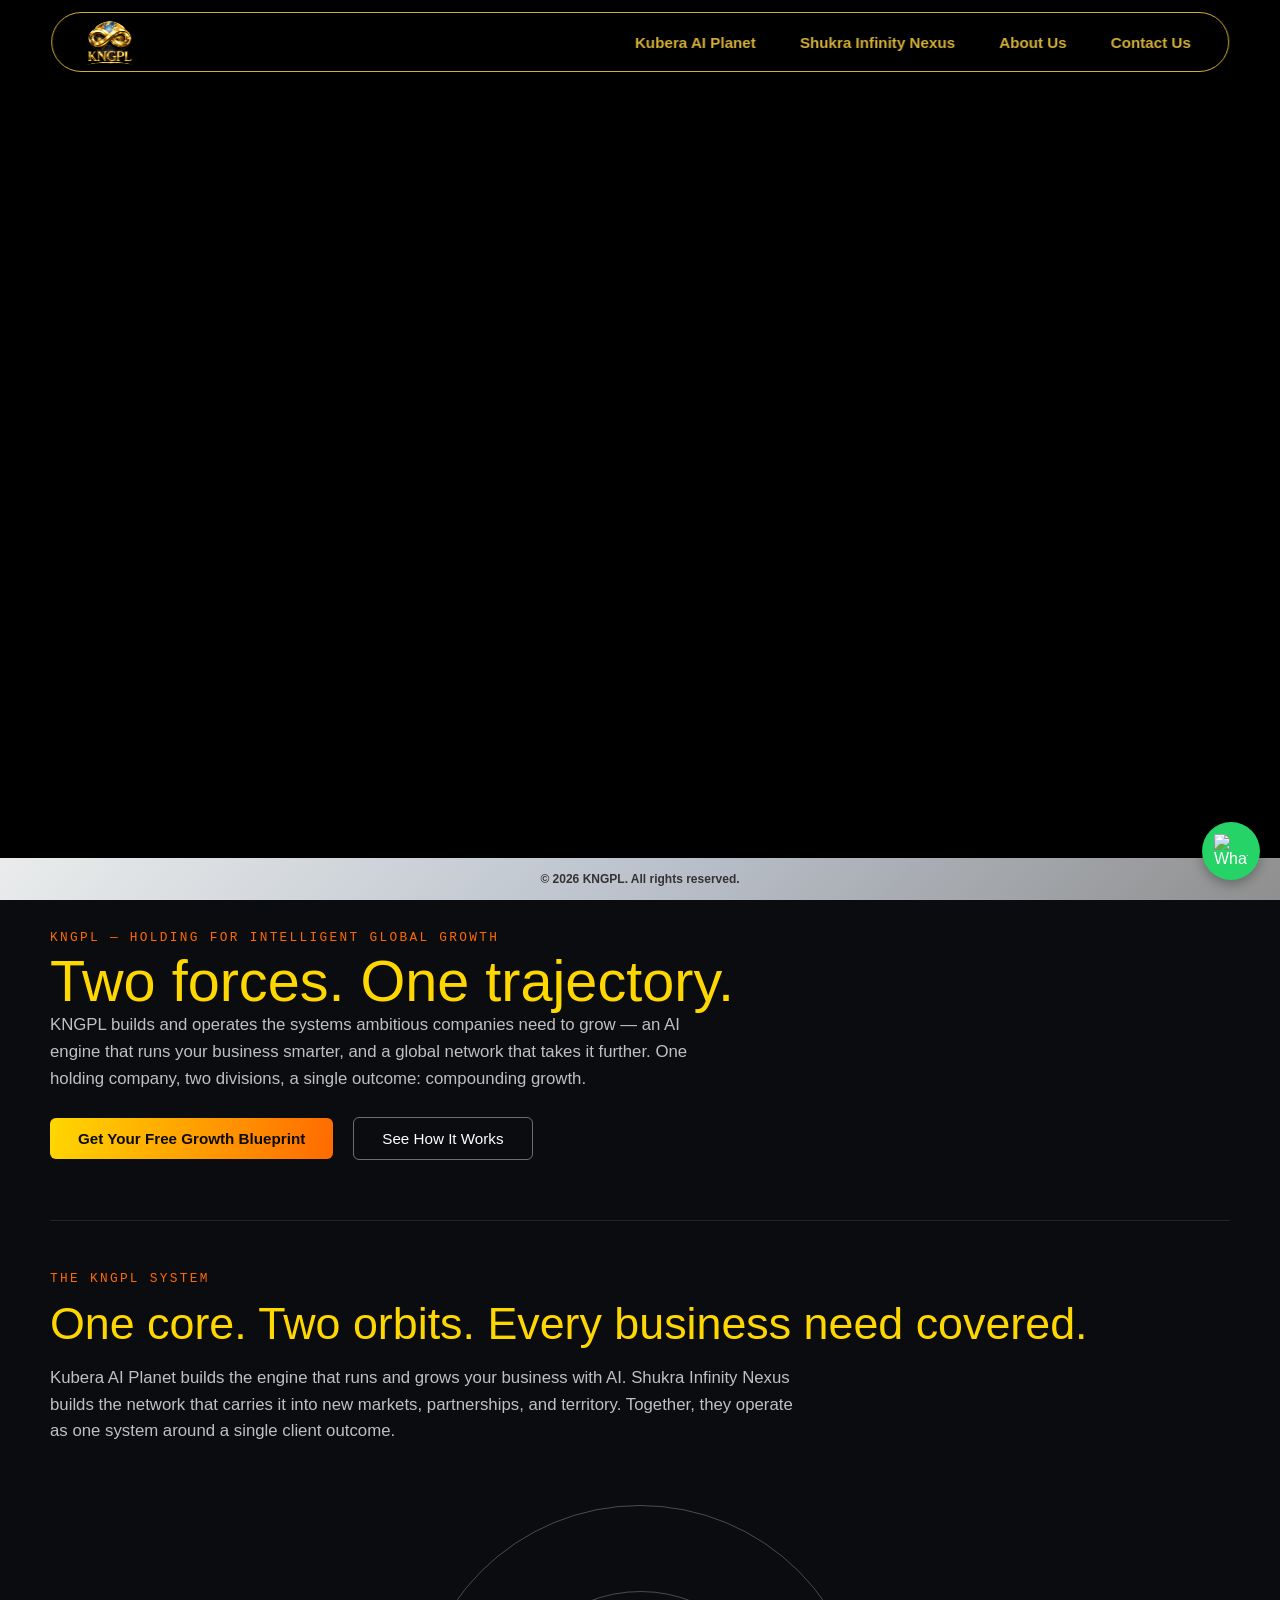
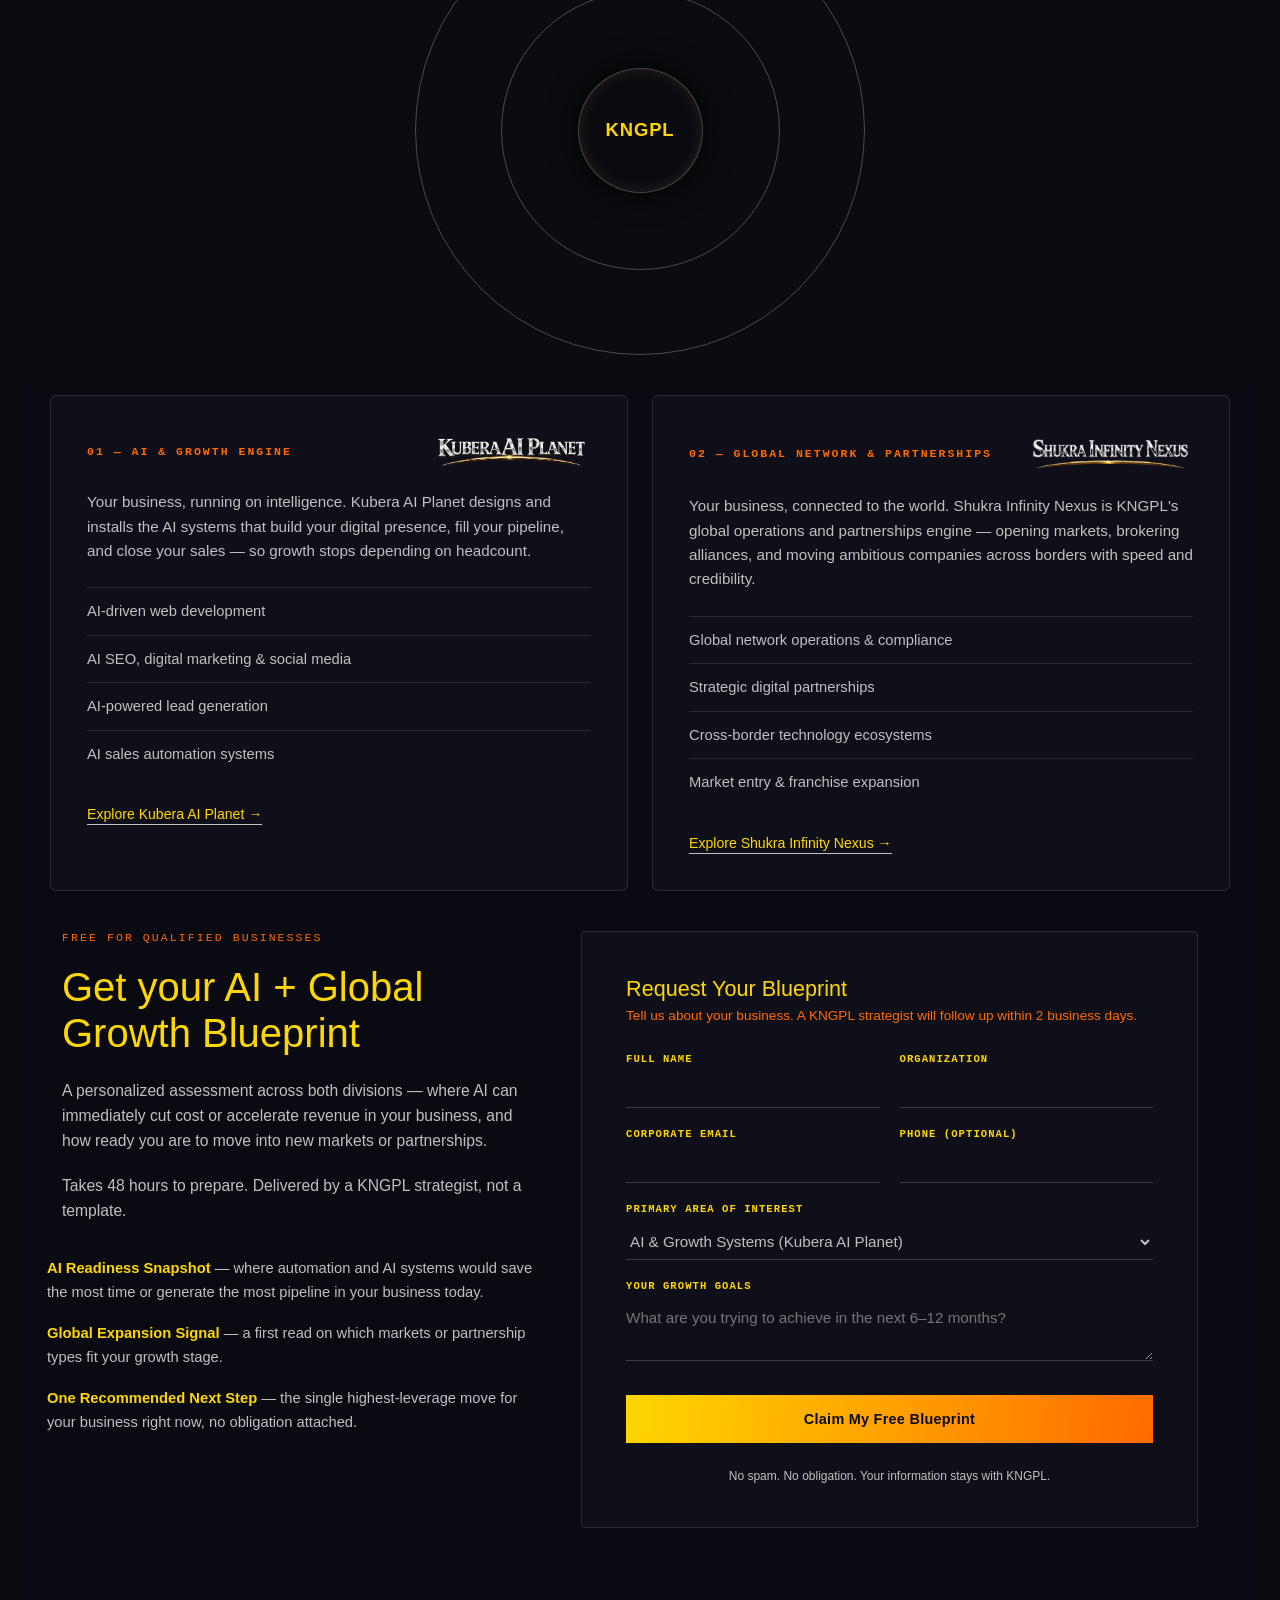
==== commit 702421ce: "Update print statement from 'Hello' to 'Goodbye'" ====
--- a/index.html
+++ b/index.html
@@ -5,20 +5,27 @@
     <meta name="viewport" content="width=device-width, initial-scale=1.0,maximum-scale=1.0,user-scalable=no">
     <title>KNGPL</title>
     <link rel="stylesheet" href="style.css">
+   <meta property="og:title" content="KNGPL">
+   <meta property="og:description" content="Welcome to KNGPL">
+   <meta property="og:url" content="https://kngpl.com/">
+   <meta property="og:image" content="https://kngpl.com/thumb.jpg?v=2">
+   <meta property="og:image:secure_url" content="https://kngpl.com/thumb.jpg?v=2">
+   <meta property="og:image:type" content="image/jpeg">
+   <meta property="og:type" content="website">
     
 </head>
 <body>
 
     
-   <div class="video-container">
-        <video class="desktop-video" autoplay muted loop playsinline webkit-playsinline disablePictureInPicture style="position: fixed; top: 0; left: 0; width: 100vw; height: 100vh; height: 100dvh; object-fit: cover; object-position: center; z-index: -999; pointer-events: none;">
-    <source src="bg.mp4" type="video/mp4">
-</video>
-     <video class="mobile-video" autoplay muted loop playsinline webkit-playsinline>
-      <source src="bg1.mp4" type="video/mp4">
-     </video>
-    </div>
-
+  <div class="video-container">
+    <video class="desktop-video" autoplay muted loop playsinline webkit-playsinline>
+        <source src="bg.mp4" type="video/mp4">
+    </video>
+
+    <video class="mobile-video" autoplay muted loop playsinline webkit-playsinline>
+        <source src="bg1.mp4" type="video/mp4">
+    </video>
+</div>
       <header class="navbar">
         <a href="index" class="logo-link">
             <img src="new.png" alt="Kubera AI Planet" class="logo-img" style="height: 65px !important; width: auto;margin-top: 12px !important;margin-bottom: 8px !important;">
@@ -216,7 +223,10 @@
           Tell us about your business. A KNGPL strategist will follow up within 2 business days.
         </p>
 
-        <form id="kngpl-blueprint-form" style="display: flex; flex-direction: column; gap: 20px; font-family: 'Inter', sans-serif;">
+        <form action="https://api.web3forms.com/submit" method="POST" id="kngpl-blueprint-form" style="display: flex; flex-direction: column; gap: 20px; font-family: 'Inter', sans-serif;">
+           <input type="hidden" name="access_key" value="607bbb3f-0962-434a-a680-421fc45d029f">
+           <input type="hidden" name="redirect" value="https://web3forms.com/success">
+           <input type="hidden" name="subject" value="New Inquiry from Index Page">
           
           
           <div style="display: flex; gap: 20px; flex-wrap: wrap;">
@@ -278,6 +288,7 @@
 <footer class="site-footer">
         <span>&copy; 2026 KNGPL. All rights reserved. </span>
     </footer>
+   
 
    
     <script>
@@ -286,8 +297,34 @@
             menu.classList.toggle('active');
         }
     </script>
+    <audio id="wa-pop-sound" src="https://assets.mixkit.co/active_storage/sfx/2869/2869-preview.mp3" preload="auto"></audio>
+
+<div id="wa-chat-box" style="display:none; position:fixed; bottom:90px; right:20px; width:300px; background:#ffffff; border-radius:12px; box-shadow:0 5px 25px rgba(0,0,0,0.25); z-index:99999; overflow:hidden; font-family:Arial, sans-serif;">
+  <div style="background:#075e54; color:#ffffff; padding:12px 16px; display:flex; justify-content:space-between; align-items:center;">
+    <span style="font-weight:bold; font-size:14px;">Welcome to KNGPL</span>
+    <span onclick="document.getElementById('wa-chat-box').style.display='none'" style="cursor:pointer; font-size:18px; font-weight:bold;">✕</span>
+  </div>
+  <div style="padding:15px; background:#e5ddd5;">
+    <div style="background:#ffffff; padding:10px 12px; border-radius:8px; font-size:13px; color:#111827; max-width:85%; box-shadow:0 1px 2px rgba(0,0,0,0.15);">
+      <b style="color:#075e54;">KNGPL Support</b><br>
+      How can I help you? :)
+    </div>
+  </div>
+  <div style="padding:12px; background:#ffffff; text-align:center;">
+    <a href="https://wa.me/447365756485?text=Hello%20KNGPL" target="_blank" style="display:inline-block; width:85%; background:#25d366; color:#ffffff; text-decoration:none; padding:10px 0; border-radius:25px; font-weight:bold; font-size:13px;">Start Chat</a>
+  </div>
+</div>
+
+
+<div onclick="var b=document.getElementById('wa-chat-box'); var isHidden=(b.style.display==='none'||b.style.display===''); if(isHidden){ b.style.display='block'; var s=document.getElementById('wa-pop-sound'); s.currentTime=0; s.play(); }else{ b.style.display='none'; }" style="position:fixed; bottom:20px; right:20px; width:58px; height:58px; background:#25d366; border-radius:50%; display:flex; align-items:center; justify-content:center; cursor:pointer; box-shadow:0 4px 12px rgba(0,0,0,0.3); z-index:99999;">
+  <img src="https://upload.wikimedia.org/wikipedia/commons/6/6b/WhatsApp.svg" width="34" height="34" alt="WhatsApp">
+</div>
 </body>
 </html> 
+
+ 
+ 
+ 
 
  
  
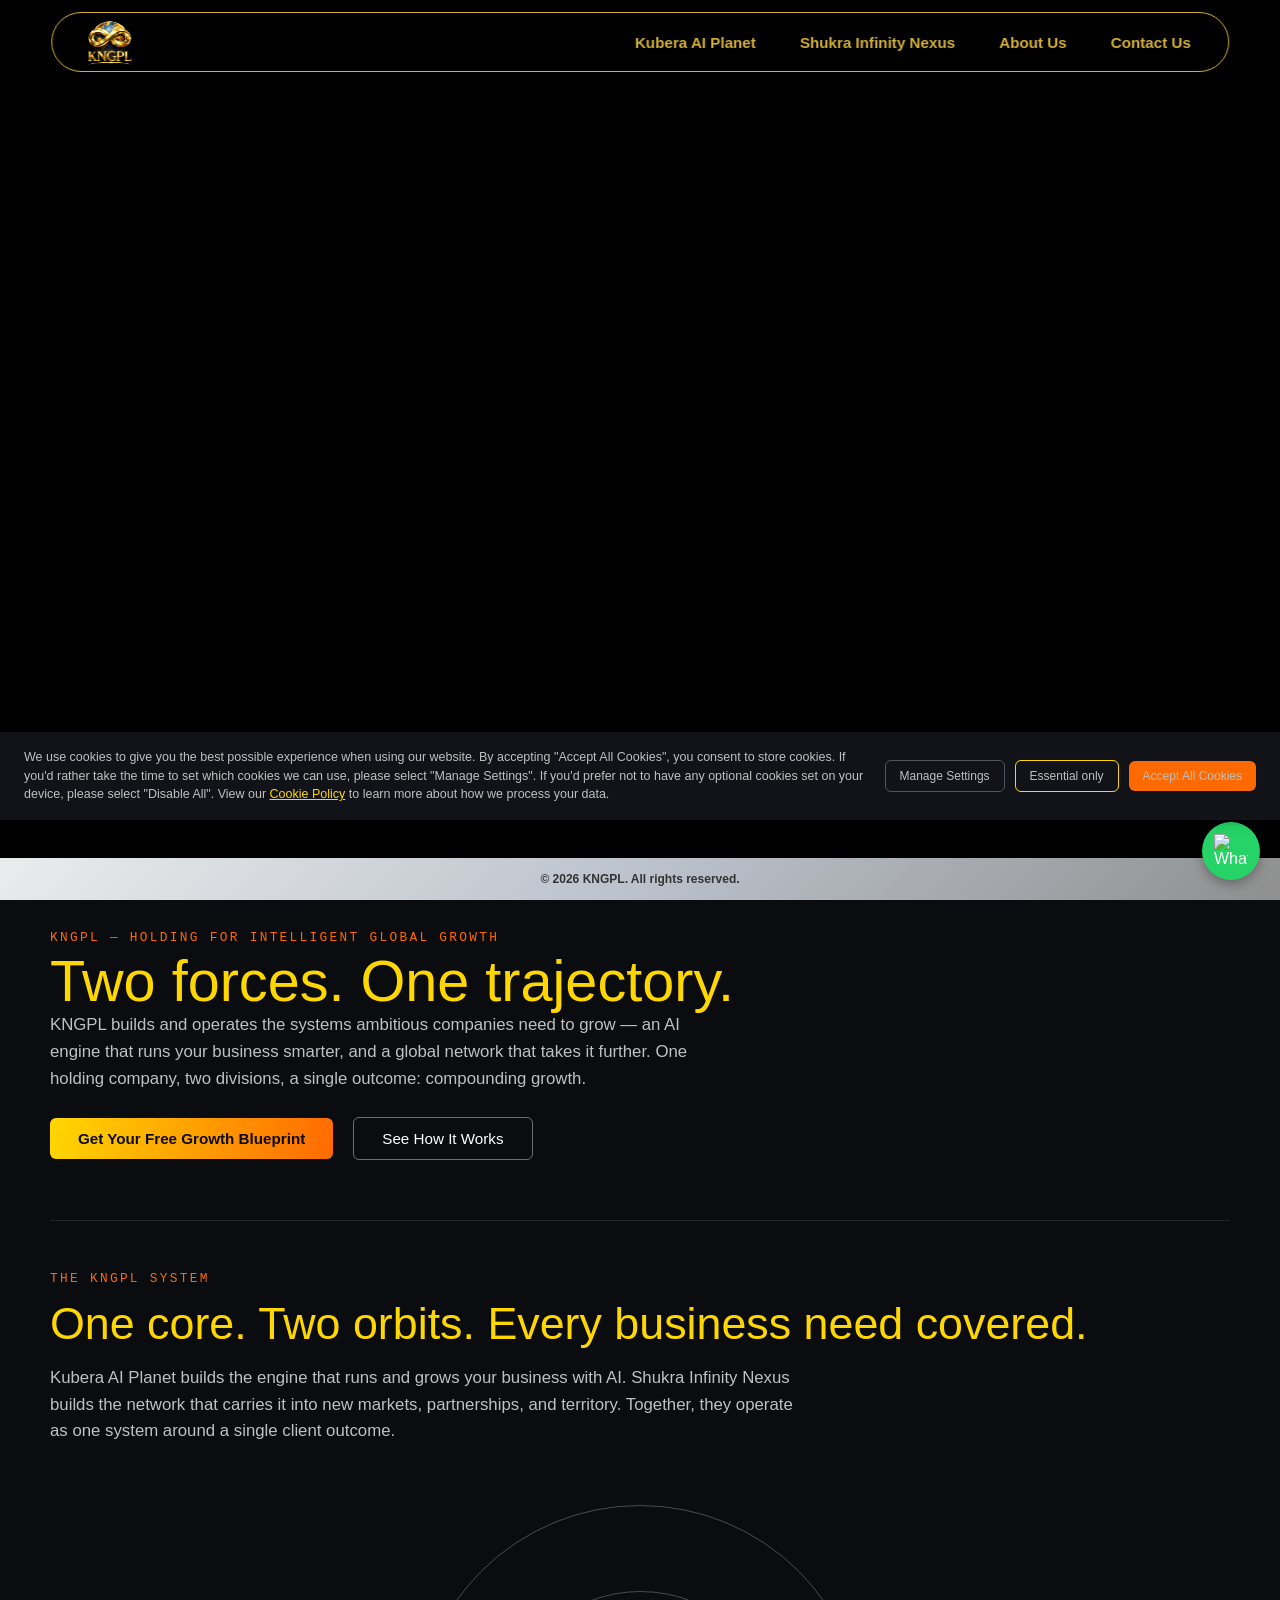
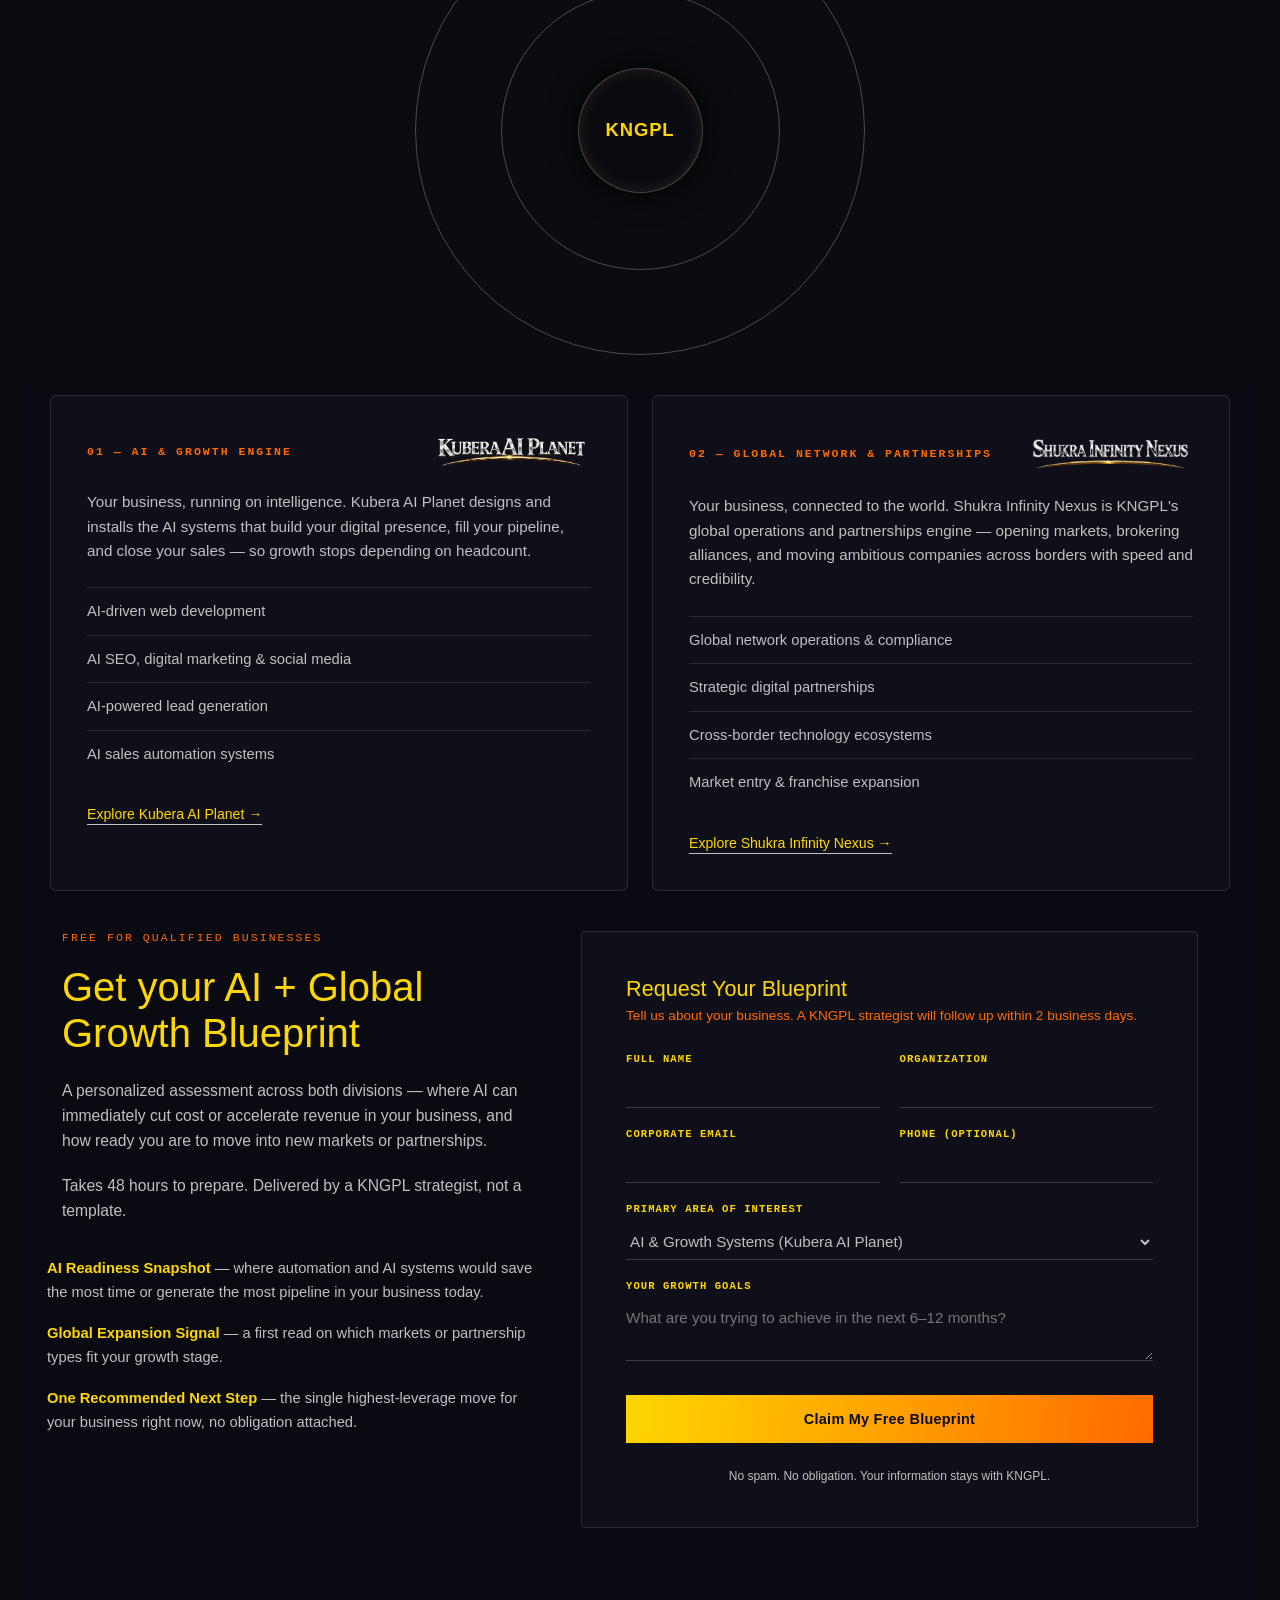
==== commit 12457058: "Update index.html" ====
--- a/index.html
+++ b/index.html
@@ -5,33 +5,35 @@
     <meta name="viewport" content="width=device-width, initial-scale=1.0,maximum-scale=1.0,user-scalable=no">
     <title>KNGPL</title>
     <link rel="stylesheet" href="style.css">
-   <meta property="og:title" content="KNGPL">
-   <meta property="og:description" content="Welcome to KNGPL">
-   <meta property="og:url" content="https://kngpl.com/">
-   <meta property="og:image" content="https://kngpl.com/thumb.jpg?v=2">
-   <meta property="og:image:secure_url" content="https://kngpl.com/thumb.jpg?v=2">
-   <meta property="og:image:type" content="image/jpeg">
-   <meta property="og:type" content="website">
-    
+    <meta property="og:title" content="KNGPL">
+    <meta property="og:description" content="Welcome to KNGPL">
+    <meta property="og:url" content="https://kngpl.com/">
+    <meta property="og:image" content="https://kngpl.com/thumb.jpg?v=2">
+    <meta property="og:image:secure_url" content="https://kngpl.com/thumb.jpg?v=2">
+    <meta property="og:image:type" content="image/jpeg">
+    <meta property="og:type" content="website">
+    <script>!function(key) {if (window.reb2b) return;window.reb2b = {loaded: true};var s = document.createElement("script");s.async = true;s.src = "https://ddwl4m2hdecbv.cloudfront.net/b/" + key + "/" + key + ".js.gz";document.getElementsByTagName("script")[0].parentNode.insertBefore(s, document.getElementsByTagName("script")[0]);}("DNXY8HJ807O0");</script>
 </head>
 <body>
 
-    
-  <div class="video-container">
-    <video class="desktop-video" autoplay muted loop playsinline webkit-playsinline>
-        <source src="bg.mp4" type="video/mp4">
-    </video>
-
-    <video class="mobile-video" autoplay muted loop playsinline webkit-playsinline>
-        <source src="bg1.mp4" type="video/mp4">
-    </video>
-</div>
-      <header class="navbar">
+
+
+
+    <div class="video-container">
+        <video class="desktop-video" autoplay muted loop playsinline webkit-playsinline>
+            <source src="bg.mp4" type="video/mp4">
+        </video>
+
+        <video class="mobile-video" autoplay muted loop playsinline webkit-playsinline>
+            <source src="bg1.mp4" type="video/mp4">
+        </video>
+    </div>
+
+    <header class="navbar">
         <a href="index" class="logo-link">
             <img src="new.png" alt="Kubera AI Planet" class="logo-img" style="height: 65px !important; width: auto;margin-top: 12px !important;margin-bottom: 8px !important;">
         </a>
 
-       
         <nav class="desktop-nav">
             <a href="kubera-ai-planet" class="nav-item">Kubera AI Planet</a>
             <a href="shukra-infinity-nexus" class="nav-item">Shukra Infinity Nexus</a>
@@ -39,11 +41,9 @@
             <a href="contactus" class="nav-item">Contact Us</a>
         </nav>
 
-        
         <button class="mobile-hamburger-btn" onclick="toggleMobileMenu()" style="border: none !important; border-radius: 0 !important; background: transparent !important; box-shadow: none !important; outline: none !important;">☰</button>
     </header>
      
-    
     <div id="mobile-accordion-menu" class="kngpl-mobile-menu" style="display:none;">
         <div class="menu-header-top">
             <span style="color:#facc15 !important;">Welcome to <strong>KNGPL</strong></span>
@@ -72,255 +72,644 @@
             </div>
         </div>
     </div>
-    
 
     <main class="main-content">
-        
-         <section style="position: absolute !important; top: 100vh !important; left: 0 !important; width: 100% !important; background-color: #0b0c10 !important; padding: 60px 24px; z-index: 10 !important; box-sizing: border-box;">
-        <div style="max-width: 1180px; margin: 0 auto;">
-
-            <span style="font-family: 'JetBrains Mono', monospace; margin-top:-30px; font-size: 0.8rem; color:#FF6A00 !important;font-weight:normal; letter-spacing: 0.18em; text-transform: uppercase; display: block; margin-bottom: 12px;">
-                KNGPL — HOLDING FOR INTELLIGENT GLOBAL GROWTH
-            </span>
-
-            <h1 style="font-family: 'Inter', sans-serif; font-size: clamp(2.4rem, 4.5vw, 3.8rem); margin-top:-10px; color: #FFD700 !important; font-weight: 500; color: #ffffff; margin-bottom: 16px; line-height: 1.2;">
-                Two forces. <span style=" color: #FFD700;">One</span> trajectory.
-            </h1>
-
-            <p style="color: #c0c0c0;text-shadow:  0 0 5px (192,192,192,0.2); font-size: 1.05rem; margin-top:-20px; line-height: 1.6; max-width: 650px; margin-bottom: 24px;">
-                KNGPL builds and operates the systems ambitious companies need to grow — an AI engine that runs your business smarter, and a global network that takes it further. One holding company, two divisions, a single outcome: compounding growth.
-            </p>
-
-            <div style="margin-bottom: 60px;display: flex;gap: 20px;align-items: center;">
-               <a href="#magnet" style="display: inline-flex; align-items: center;justify-content: center;padding: 12px 28px;background: linear-gradient(100deg, #FFD700, #FF6A00); color: #0a0b0d;font-weight: bold;font-size: 0.95rem;border-radius: 6px;text-decoration: none;border: none !important;box-shadow: none !important;">Get Your Free Growth Blueprint</a>
-               <a href="#system" style="display: inline-flex;align-items: center;justify-content: center; padding: 12px 28px;background: transparent;color: #ffffff;font-weight: 500;font-size: 0.95rem;border-radius: 6px;text-decoration: none;border: 1px solid rgba(255, 255, 255, 0.4);">See How It Works</a>
+        <section style="position: absolute !important; top: 100vh !important; left: 0 !important; width: 100% !important; background-color: #0b0c10 !important; padding: 60px 24px; z-index: 10 !important; box-sizing: border-box;">
+            <div style="max-width: 1180px; margin: 0 auto;">
+                <span style="font-family: 'JetBrains Mono', monospace; margin-top:-30px; font-size: 0.8rem; color:#FF6A00 !important;font-weight:normal; letter-spacing: 0.18em; text-transform: uppercase; display: block; margin-bottom: 12px;">
+                    KNGPL — HOLDING FOR INTELLIGENT GLOBAL GROWTH
+                </span>
+
+                <h1 style="font-family: 'Inter', sans-serif; font-size: clamp(2.4rem, 4.5vw, 3.8rem); margin-top:-10px; color: #FFD700 !important; font-weight: 500; color: #ffffff; margin-bottom: 16px; line-height: 1.2;">
+                    Two forces. <span style=" color: #FFD700;">One</span> trajectory.
+                </h1>
+
+                <p style="color: #c0c0c0;text-shadow: 0 0 5px (192,192,192,0.2); font-size: 1.05rem; margin-top:-20px; line-height: 1.6; max-width: 650px; margin-bottom: 24px;">
+                    KNGPL builds and operates the systems ambitious companies need to grow — an AI engine that runs your business smarter, and a global network that takes it further. One holding company, two divisions, a single outcome: compounding growth.
+                </p>
+
+                <div style="margin-bottom: 60px;display: flex;gap: 20px;align-items: center;">
+                    <a href="#magnet" style="display: inline-flex; align-items: center;justify-content: center;padding: 12px 28px;background: linear-gradient(100deg, #FFD700, #FF6A00); color: #0a0b0d;font-weight: bold;font-size: 0.95rem;border-radius: 6px;text-decoration: none;border: none !important;box-shadow: none !important;">Get Your Free Growth Blueprint</a>
+                    <a href="#system" style="display: inline-flex;align-items: center;justify-content: center; padding: 12px 28px;background: transparent;color: #ffffff;font-weight: 500;font-size: 0.95rem;border-radius: 6px;text-decoration: none;border: 1px solid rgba(255, 255, 255, 0.4);">See How It Works</a>
+                </div>
+
+                <div id="system" style="border-top: 1px solid rgba(255, 255, 255, 0.1);font-weight:normal; text-align: left !important; padding-top: 50px;">
+                    <span style="font-family: 'JetBrains Mono', monospace;color: #FF6A00 !important; font-size: 0.8rem; letter-spacing: 0.18em; text-transform: uppercase; display: block; margin-bottom: 12px;">
+                        THE KNGPL SYSTEM
+                    </span>
+
+                    <h2 style="font-family: 'Inter', sans-serif; font-size: clamp(2rem, 3.5vw, 3rem); font-weight:500; color: #FFD700; margin-bottom: 16px;">
+                        One core. Two orbits. Every business need covered.
+                    </h2>
+
+                    <p style="color: #c0c0c0;text-shadow: 0 0 5px (192,192,192,0.2); font-size: 1.05rem;text-align: left !important; line-height: 1.6; max-width: 750px;">
+                        Kubera AI Planet builds the engine that runs and grows your business with AI. Shukra Infinity Nexus builds the network that carries it into new markets, partnerships, and territory. Together, they operate as one system around a single client outcome.
+                    </p>
+                    
+                    <div style="position: relative; width: min(450px, 85vw); height: min(450px, 85vw); margin: 60px auto 30px auto; display: flex; align-items: center; justify-content: center;">
+                        <div style="position: absolute; width: 100%; height: 100%; border: 1px solid rgba(192, 192, 192, 0.35); border-radius: 50%; box-sizing: border-box;"></div>
+                        <div style="position: absolute; width: 62%; height: 62%; border: 1px solid rgba(192, 192, 192, 0.35); border-radius: 50%; box-sizing: border-box;"></div>
+                        <div style="position: absolute; width: 125px; height: 125px; border-radius: 50%; background: radial-gradient(circle at 35% 30%, #0a0a0f, #0a0a12); border: 1px solid rgba(238, 234, 223, 0.25); display: flex; flex-direction: column; align-items: center; justify-content: center; z-index: 5; box-shadow: 0 0 30px rgba(0,0,0,0.9), inset 0 0 15px rgba(201, 161, 90, 0.15);">
+                            <span style="font-family: 'Inter', sans-serif; font-size: 1.15rem; color: #FFD700; font-weight: bold; letter-spacing: 0.05em;">KNGPL</span>
+                        </div>
+                    </div>
+                </div>
             </div>
-
-            <div id="system" style="border-top: 1px solid rgba(255, 255, 255, 0.1);font-weight:normal; text-align: left !important; padding-top: 50px;">
-                <span style="font-family: 'JetBrains Mono', monospace;color: #FF6A00 !important; font-size: 0.8rem; letter-spacing: 0.18em; text-transform: uppercase; display: block; margin-bottom: 12px;">
-                    THE KNGPL SYSTEM
-                </span>
-
-                <h2 style="font-family: 'Inter', sans-serif; font-size: clamp(2rem, 3.5vw, 3rem); font-weight:500;  color: #FFD700; margin-bottom: 16px;">
-                    One core. Two orbits. Every business need covered.
-                </h2>
-
-                <p style="color: #c0c0c0;text-shadow:  0 0 5px (192,192,192,0.2); font-size: 1.05rem;text-align: left !important; line-height: 1.6; max-width: 750px;">
-                    Kubera AI Planet builds the engine that runs and grows your business with AI. Shukra Infinity Nexus builds the network that carries it into new markets, partnerships, and territory. Together, they operate as one system around a single client outcome.
-                </p>
-                <div style="position: relative; width: min(450px, 85vw); height: min(450px, 85vw); margin: 60px auto 30px auto; display: flex; align-items: center; justify-content: center;">
-    
-    <div style="position: absolute; width: 100%; height: 100%; border: 1px solid rgba(192, 192, 192, 0.35); border-radius: 50%; box-sizing: border-box;"></div>
-    
-    <div style="position: absolute; width: 62%; height: 62%; border: 1px solid rgba(192, 192, 192, 0.35); border-radius: 50%; box-sizing: border-box;"></div>
-
-    <div style="position: absolute; width: 125px; height: 125px; border-radius: 50%; background: radial-gradient(circle at 35% 30%, #0a0a0f, #0a0a12); border: 1px solid rgba(238, 234, 223, 0.25); display: flex; flex-direction: column; align-items: center; justify-content: center; z-index: 5; box-shadow: 0 0 30px rgba(0,0,0,0.9), inset 0 0 15px rgba(201, 161, 90, 0.15);">
-        <span style="font-family: 'Inter', sans-serif;; font-size: 1.15rem; color: #FFD700; font-weight: bold; letter-spacing: 0.05em;">KNGPL</span>
-         
-    </div>
-
-</div>
-            </div>
-
-        </div>
-        
-       <section style="padding: 10px 20px 0px 20px;margin-bottom:-50px; background: #0a0a12; color: #eeeadf;">
-  <div style="max-width: 1180px; margin: 0 auto;">
-    
-    <div style="display: flex; flex-wrap: wrap; gap: 24px; justify-content: center;">
-
-      <div style="flex: 1; min-width: 320px; background: #0f0f1a; border: 1px solid rgba(238, 234, 223, 0.12); padding: 36px; border-radius: 6px; box-sizing: border-box; position: relative;">
-        
-        <div style="display: flex; align-items: center; justify-content: space-between; margin-bottom: 20px;">
-          <span style="font-family: 'JetBrains Mono', monospace; font-size: 0.72rem; color: #FF6A00;font-weight:bold;letter-spacing: 2px; text-transform: uppercase;">01 — AI &amp; GROWTH ENGINE</span>
-          <img src="kubera.png" alt="Kubera AI Planet" style="height: 38px; width: auto; object-fit: contain;" onerror="this.style.display='none'">
-        </div>
-        
-       
-        <p style="color: #c0c0c0; font-size: 0.95rem; line-height: 1.6; margin-bottom: 24px;">Your business, running on intelligence. Kubera AI Planet designs and installs the AI systems that build your digital presence, fill your pipeline, and close your sales — so growth stops depending on headcount.</p>
-        
-        <ul style="list-style: none; padding: 0; margin: 0 0 28px 0; color: #c0c0c0 !important; font-size: 0.92rem; line-height: 1.8;">
-          <li style="border-top: 1px solid rgba(238, 234, 223, 0.12); padding: 10px 0;"> AI-driven web development</li>
-          <li style="border-top: 1px solid rgba(238, 234, 223, 0.12); padding: 10px 0;"> AI SEO, digital marketing &amp; social media</li>
-          <li style="border-top: 1px solid rgba(238, 234, 223, 0.12); padding: 10px 0;"> AI-powered lead generation</li>
-          <li style="border-top: 1px solid rgba(238, 234, 223, 0.12); padding: 10px 0;"> AI sales automation systems</li>
-        </ul>
-        
-        <a href="kubera.html" style="color:#FFD700; font-weight:normal; font-size: 0.88rem; text-decoration: none; border-bottom: 1px solid #c0c0c0; padding-bottom: 2px; display: inline-block;">Explore Kubera AI Planet →</a>
-      </div>
-
-      <div style="flex: 1; min-width: 320px; background: #0f0f1a; border: 1px solid rgba(238, 234, 223, 0.12); padding: 36px; border-radius: 6px; box-sizing: border-box; position: relative;">
-        
-        <div style="display: flex; align-items: center; justify-content: space-between; margin-bottom: 20px;">
-          <span style="font-family: 'JetBrains Mono', monospace; font-size: 0.72rem; color: #FF6A00;font-weight:bold;   letter-spacing: 2px; text-transform: uppercase;">02 — GLOBAL NETWORK &amp; PARTNERSHIPS</span>
-          <img src="shukra.png" alt="Shukra Infinity Nexus" style="height: 42px; width: auto; object-fit: contain;" onerror="this.style.display='none'">
-        </div>
-        
-        
-        <p style="color: #c0c0c0; font-size: 0.95rem; line-height: 1.6; margin-bottom: 24px; ">Your business, connected to the world. Shukra Infinity Nexus is KNGPL's global operations and partnerships engine — opening markets, brokering alliances, and moving ambitious companies across borders with speed and credibility.</p>
-        
-        <ul style="list-style: none; padding: 0; margin: 0 0 28px 0; color: #c0c0c0; font-size: 0.92rem; line-height: 1.8;">
-          <li style="border-top: 1px solid rgba(238, 234, 223, 0.12); padding: 10px 0;"> Global network operations &amp; compliance</li>
-          <li style="border-top: 1px solid rgba(238, 234, 223, 0.12); padding: 10px 0;"> Strategic digital partnerships</li>
-          <li style="border-top: 1px solid rgba(238, 234, 223, 0.12); padding: 10px 0;"> Cross-border technology ecosystems</li>
-          <li style="border-top: 1px solid rgba(238, 234, 223, 0.12); padding: 10px 0;"> Market entry &amp; franchise expansion</li>
-        </ul>
-        
-        <a href="shukra-infinity-nexus.html" style="color:#FFD700; font-weight: normal; font-size: 0.88rem; text-decoration: none; border-bottom: 1px solid #c0c0c0; padding-bottom: 2px; display: inline-block;">Explore Shukra Infinity Nexus →</a>
-      </div>
-
-    </div>
-  </div>
-</section>
-
-  <section id="magnet" style="padding: 120px 0; background-color: #0a0a12; color: #eeeadf; width: 100%;">
-  <div style="max-width: 1180px; margin: 0 auto; padding: 0 32px; box-sizing: border-box;">
-    
-    <div style="display: flex; flex-wrap: wrap; gap: 60px; align-items: flex-start; justify-content: space-between;">
-
-     
-      <div style="flex: 1; min-width: 320px; max-width: 520px;margin-top:-30px; margin-left:-20px !important;">
-        <span style="font-family: 'JetBrains Mono', monospace; font-size: 0.72rem; letter-spacing: 0.18em; text-transform: uppercase; color: #FF6A00; display: block; margin-bottom: 20px;">
-          FREE FOR QUALIFIED BUSINESSES
-        </span>
-        
-        <h2 style="font-family: 'Inter', sans-serif; font-size: 2.5rem; line-height: 1.15; color: #FFD700; margin-bottom: 22px; font-weight: 500;">
-          Get your AI + Global Growth Blueprint
-        </h2>
-        
-        <p style="color: #c0c0c0 !important; font-size: 0.98rem; line-height: 1.6; font-weight:normal !important; margin-bottom: 20px; font-family: 'Inter', sans-serif;">
-          A personalized assessment across both divisions — where AI can immediately cut cost or accelerate revenue in your business, and how ready you are to move into new markets or partnerships.
-        </p>
-        
-        <p style="color: #c0c0c0 !important; font-size: 0.98rem; line-height: 1.6;font-weight:normal !important;  margin-bottom: 34px; font-family: 'Inter', sans-serif;">
-          Takes 48 hours to prepare. Delivered by a KNGPL strategist, not a template.
-        </p>
-
-       
-        <div style="display: flex; flex-direction: column; gap: 18px; font-family: 'Inter', sans-serif; font-size: 0.92rem; color: #a9a6a0; line-height: 1.6; margin-left: -15px !important;">
-          <div style="display: flex; gap: 14px; align-items: flex-start;">
-           
-            <span style="color:#c0c0c0;"><b style="color: #FFD700 !important; font-weight: 600;">AI Readiness Snapshot</b> — where automation and AI systems would save the most time or generate the most pipeline in your business today.</span>
-          </div>
-          <div style="display: flex; gap: 14px; align-items: flex-start;">
-          
-            <span style="color:#c0c0c0;"><b style="color: #FFD700; font-weight: 600;">Global Expansion Signal</b> — a first read on which markets or partnership types fit your growth stage.</span>
-          </div>
-          <div style="display: flex; gap: 14px; align-items: flex-start;">
-          
-            <span style="color:#c0c0c0;"><b style="color: #FFD700; font-weight: 600;">One Recommended Next Step</b> — the single highest-leverage move for your business right now, no obligation attached.</span>
-          </div>
-          
-        </div>
-      </div>
-
-     
-      <div style="flex: 1.1; min-width: 320px; margin-left:-20px !important;margin-top:-30px;  background-color: #0f0f1a; border: 1px solid rgba(238, 234, 223, 0.12); padding: 44px; box-sizing: border-box; border-radius: 4px;">
-        <h3 style="font-family: 'Inter', sans-serif; font-size: 1.35rem; font-weight:normal; color: #FFD700; margin-bottom: 6px;">
-          Request Your Blueprint
-        </h3>
-        <p style="font-size: 0.85rem; color: #FF6A00; margin-bottom: 30px; font-family: 'Inter', sans-serif;">
-          Tell us about your business. A KNGPL strategist will follow up within 2 business days.
-        </p>
-
-        <form action="https://api.web3forms.com/submit" method="POST" id="kngpl-blueprint-form" style="display: flex; flex-direction: column; gap: 20px; font-family: 'Inter', sans-serif;">
-           <input type="hidden" name="access_key" value="607bbb3f-0962-434a-a680-421fc45d029f">
-           <input type="hidden" name="redirect" value="https://web3forms.com/success">
-           <input type="hidden" name="subject" value="New Inquiry from Index Page">
-          
-          
-          <div style="display: flex; gap: 20px; flex-wrap: wrap;">
-            <div style="flex: 1; min-width: 140px;">
-              <label style="display: block; font-family: 'JetBrains Mono', monospace; font-size: 0.66rem;font-weight:bold; letter-spacing: 0.1em; text-transform: uppercase; color: #FFD700; margin-bottom: 9px;">FULL NAME</label>
-              <input type="text" name="fname" required style="width: 100%; background: transparent; border: none; border-bottom: 1px solid rgba(238, 234, 223, 0.2); color: #c0c0c0; font-size: 0.95rem; padding: 8px 0; outline: none;">
-            </div>
-            <div style="flex: 1; min-width: 140px;">
-              <label style="display: block; font-family: 'JetBrains Mono', monospace; font-size: 0.66rem; font-weight:bold; letter-spacing: 0.1em; text-transform: uppercase; color: #FFD700; margin-bottom: 9px;">ORGANIZATION</label>
-              <input type="text" name="org" required style="width: 100%; background: transparent; border: none; border-bottom: 1px solid rgba(238, 234, 223, 0.2); color: #eeeadf; font-size: 0.95rem; padding: 8px 0; outline: none;">
-            </div>
-          </div>
-
-         
-          <div style="display: flex; gap: 20px; flex-wrap: wrap;">
-            <div style="flex: 1; min-width: 140px;">
-              <label style="display: block; font-family: 'JetBrains Mono', monospace; font-size: 0.66rem; letter-spacing: 0.1em; text-transform: uppercase; color: #FFD700; font-weight:bold; margin-bottom: 9px;">CORPORATE EMAIL</label>
-              <input type="email" name="email" required style="width: 100%; background: transparent; border: none; border-bottom: 1px solid rgba(238, 234, 223, 0.2); color: #c0c0c0; font-size: 0.95rem; padding: 8px 0; outline: none;">
-            </div>
-            <div style="flex: 1; min-width: 140px;">
-              <label style="display: block; font-family: 'JetBrains Mono', monospace; font-size: 0.66rem; letter-spacing: 0.1em; text-transform: uppercase; color: #FFD700;font-weight:bold;  margin-bottom: 9px;">PHONE (OPTIONAL)</label>
-              <input type="tel" name="phone" style="width: 100%; background: transparent; border: none; border-bottom: 1px solid rgba(238, 234, 223, 0.2); color: #c0c0c0; font-size: 0.95rem; padding: 8px 0; outline: none;">
-            </div>
-          </div>
-
-         
-          <div>
-            <label style="display: block; font-family: 'JetBrains Mono', monospace; font-size: 0.66rem; letter-spacing: 0.1em; text-transform: uppercase; color: #FFD700; font-weight:bold; margin-bottom: 9px;">PRIMARY AREA OF INTEREST</label>
-            <select name="interest" style="width: 100%; background: #0f0f1a; border: none; border-bottom: 1px solid rgba(238, 234, 223, 0.2); color: #c0c0c0; font-size: 0.95rem; padding: 8px 0; outline: none; cursor: pointer;">
-              <option value="Kubera">AI &amp; Growth Systems (Kubera AI Planet)</option>
-              <option value="Shukra">Global Network &amp; Partnerships (Shukra Infinity Nexus)</option>
-              <option value="Both">Both — Full KNGPL System</option>
-              <option value="Not Sure">Not Sure Yet</option>
-            </select>
-          </div>
-
-          
-          <div>
-            <label style="display: block; font-family: 'JetBrains Mono', monospace; font-size: 0.66rem; letter-spacing: 0.1em; text-transform: uppercase; color: #FFD700; font-weight:bold; margin-bottom: 9px;">YOUR GROWTH GOALS</label>
-            <textarea name="goals" placeholder="What are you trying to achieve in the next 6–12 months?" style="width: 100%; background: transparent; border: none; border-bottom: 1px solid rgba(238, 234, 223, 0.2); color: #c0c0c0 !important; font-size: 0.95rem; padding: 8px 0; outline: none; min-height: 60px; resize: vertical; font-family: 'Inter', sans-serif;"></textarea>
-          </div>
-
-         
-          <button type="submit" style="width: 100%; margin-top: 10px; background: linear-gradient(100deg, #FFD700, #FF6A00); color: #0a0b0d; border: none; padding: 16px; font-size: 0.9rem; letter-spacing: 0.02em; font-weight: 600; cursor: pointer; transition: background 0.25s; font-family: 'Inter', sans-serif;">
-            Claim My Free Blueprint
-          </button>
-          
-          <p style="font-size: 0.75rem; color: #c0c0c0 !important; text-align: center; margin-top: 6px;">
-            No spam. No obligation. Your information stays with KNGPL.
-          </p>
-        </form>
-      </div>
-
-    </div>
-  </div>
-</section>
-</section>
-</main>
-<footer class="site-footer">
+            
+            <section style="padding: 10px 20px 0px 20px;margin-bottom:-50px; background: #0a0a12; color: #eeeadf;">
+                <div style="max-width: 1180px; margin: 0 auto;">
+                    <div style="display: flex; flex-wrap: wrap; gap: 24px; justify-content: center;">
+                        <div style="flex: 1; min-width: 320px; background: #0f0f1a; border: 1px solid rgba(238, 234, 223, 0.12); padding: 36px; border-radius: 6px; box-sizing: border-box; position: relative;">
+                            <div style="display: flex; align-items: center; justify-content: space-between; margin-bottom: 20px;">
+                                <span style="font-family: 'JetBrains Mono', monospace; font-size: 0.72rem; color: #FF6A00;font-weight:bold;letter-spacing: 2px; text-transform: uppercase;">01 — AI &amp; GROWTH ENGINE</span>
+                                <img src="kubera.png" alt="Kubera AI Planet" style="height: 38px; width: auto; object-fit: contain;" onerror="this.style.display='none'">
+                            </div>
+                            <p style="color: #c0c0c0; font-size: 0.95rem; line-height: 1.6; margin-bottom: 24px;">Your business, running on intelligence. Kubera AI Planet designs and installs the AI systems that build your digital presence, fill your pipeline, and close your sales — so growth stops depending on headcount.</p>
+                            <ul style="list-style: none; padding: 0; margin: 0 0 28px 0; color: #c0c0c0 !important; font-size: 0.92rem; line-height: 1.8;">
+                                <li style="border-top: 1px solid rgba(238, 234, 223, 0.12); padding: 10px 0;"> AI-driven web development</li>
+                                <li style="border-top: 1px solid rgba(238, 234, 223, 0.12); padding: 10px 0;"> AI SEO, digital marketing &amp; social media</li>
+                                <li style="border-top: 1px solid rgba(238, 234, 223, 0.12); padding: 10px 0;"> AI-powered lead generation</li>
+                                <li style="border-top: 1px solid rgba(238, 234, 223, 0.12); padding: 10px 0;"> AI sales automation systems</li>
+                            </ul>
+                            <a href="kubera.html" style="color:#FFD700; font-weight:normal; font-size: 0.88rem; text-decoration: none; border-bottom: 1px solid #c0c0c0; padding-bottom: 2px; display: inline-block;">Explore Kubera AI Planet →</a>
+                        </div>
+
+                        <div style="flex: 1; min-width: 320px; background: #0f0f1a; border: 1px solid rgba(238, 234, 223, 0.12); padding: 36px; border-radius: 6px; box-sizing: border-box; position: relative;">
+                            <div style="display: flex; align-items: center; justify-content: space-between; margin-bottom: 20px;">
+                                <span style="font-family: 'JetBrains Mono', monospace; font-size: 0.72rem; color: #FF6A00;font-weight:bold; letter-spacing: 2px; text-transform: uppercase;">02 — GLOBAL NETWORK &amp; PARTNERSHIPS</span>
+                                <img src="shukra.png" alt="Shukra Infinity Nexus" style="height: 42px; width: auto; object-fit: contain;" onerror="this.style.display='none'">
+                            </div>
+                            <p style="color: #c0c0c0; font-size: 0.95rem; line-height: 1.6; margin-bottom: 24px;">Your business, connected to the world. Shukra Infinity Nexus is KNGPL's global operations and partnerships engine — opening markets, brokering alliances, and moving ambitious companies across borders with speed and credibility.</p>
+                            <ul style="list-style: none; padding: 0; margin: 0 0 28px 0; color: #c0c0c0; font-size: 0.92rem; line-height: 1.8;">
+                                <li style="border-top: 1px solid rgba(238, 234, 223, 0.12); padding: 10px 0;"> Global network operations &amp; compliance</li>
+                                <li style="border-top: 1px solid rgba(238, 234, 223, 0.12); padding: 10px 0;"> Strategic digital partnerships</li>
+                                <li style="border-top: 1px solid rgba(238, 234, 223, 0.12); padding: 10px 0;"> Cross-border technology ecosystems</li>
+                                <li style="border-top: 1px solid rgba(238, 234, 223, 0.12); padding: 10px 0;"> Market entry &amp; franchise expansion</li>
+                            </ul>
+                            <a href="shukra-infinity-nexus.html" style="color:#FFD700; font-weight: normal; font-size: 0.88rem; text-decoration: none; border-bottom: 1px solid #c0c0c0; padding-bottom: 2px; display: inline-block;">Explore Shukra Infinity Nexus →</a>
+                        </div>
+                    </div>
+                </div>
+            </section>
+
+            <section id="magnet" style="padding: 120px 0; background-color: #0a0a12; color: #eeeadf; width: 100%;">
+                <div style="max-width: 1180px; margin: 0 auto; padding: 0 32px; box-sizing: border-box;">
+                    <div style="display: flex; flex-wrap: wrap; gap: 60px; align-items: flex-start; justify-content: space-between;">
+                        <div style="flex: 1; min-width: 320px; max-width: 520px;margin-top:-30px; margin-left:-20px !important;">
+                            <span style="font-family: 'JetBrains Mono', monospace; font-size: 0.72rem; letter-spacing: 0.18em; text-transform: uppercase; color: #FF6A00; display: block; margin-bottom: 20px;">
+                                FREE FOR QUALIFIED BUSINESSES
+                            </span>
+                            
+                            <h2 style="font-family: 'Inter', sans-serif; font-size: 2.5rem; line-height: 1.15; color: #FFD700; margin-bottom: 22px; font-weight: 500;">
+                                Get your AI + Global Growth Blueprint
+                            </h2>
+                            
+                            <p style="color: #c0c0c0 !important; font-size: 0.98rem; line-height: 1.6; font-weight:normal !important; margin-bottom: 20px; font-family: 'Inter', sans-serif;">
+                                A personalized assessment across both divisions — where AI can immediately cut cost or accelerate revenue in your business, and how ready you are to move into new markets or partnerships.
+                            </p>
+                            
+                            <p style="color: #c0c0c0 !important; font-size: 0.98rem; line-height: 1.6;font-weight:normal !important; margin-bottom: 34px; font-family: 'Inter', sans-serif;">
+                                Takes 48 hours to prepare. Delivered by a KNGPL strategist, not a template.
+                            </p>
+
+                            <div style="display: flex; flex-direction: column; gap: 18px; font-family: 'Inter', sans-serif; font-size: 0.92rem; color: #a9a6a0; line-height: 1.6; margin-left: -15px !important;">
+                                <div style="display: flex; gap: 14px; align-items: flex-start;">
+                                    <span style="color:#c0c0c0;"><b style="color: #FFD700 !important; font-weight: 600;">AI Readiness Snapshot</b> — where automation and AI systems would save the most time or generate the most pipeline in your business today.</span>
+                                </div>
+                                <div style="display: flex; gap: 14px; align-items: flex-start;">
+                                    <span style="color:#c0c0c0;"><b style="color: #FFD700; font-weight: 600;">Global Expansion Signal</b> — a first read on which markets or partnership types fit your growth stage.</span>
+                                </div>
+                                <div style="display: flex; gap: 14px; align-items: flex-start;">
+                                    <span style="color:#c0c0c0;"><b style="color: #FFD700; font-weight: 600;">One Recommended Next Step</b> — the single highest-leverage move for your business right now, no obligation attached.</span>
+                                </div>
+                            </div>
+                        </div>
+
+                        <div style="flex: 1.1; min-width: 320px; margin-left:-20px !important;margin-top:-30px; background-color: #0f0f1a; border: 1px solid rgba(238, 234, 223, 0.12);padding:44px;  box-sizing: border-box; border-radius: 4px;">
+                            <h3 style="font-family: 'Inter', sans-serif; font-size: 1.35rem; font-weight:normal; color: #FFD700; margin-bottom: 6px;">
+                                Request Your Blueprint
+                            </h3>
+                            <p style="font-size: 0.85rem; color: #FF6A00; margin-bottom: 30px; font-family: 'Inter', sans-serif;">
+                                Tell us about your business. A KNGPL strategist will follow up within 2 business days.
+                            </p>
+
+                            <form action="https://api.web3forms.com/submit" method="POST" id="kngpl-blueprint-form" style="display: flex; flex-direction: column; gap: 20px;font-family: 'Inter', sans-serif;">
+                                <input type="hidden" name="access_key" value="607bbb3f-0962-434a-a680-421fc45d029f">
+                                <input type="hidden" name="redirect" value="https://web3forms.com/success">
+                                <input type="hidden" name="subject" value="New Inquiry from Index Page">
+                                <input type="hidden" id="crm_ip_address" name="ip_address" value="">
+                                <input type="hidden" id="crm_country_name" name="country_name" value="">
+                              
+                                <div style="display: flex; gap: 20px; flex-wrap: wrap;">
+                                    <div style="flex: 1; min-width: 140px;">
+                                        <label style="display: block; font-family: 'JetBrains Mono', monospace; font-size: 0.66rem;font-weight:bold; letter-spacing: 0.1em; text-transform: uppercase; color: #FFD700; margin-bottom: 9px;">FULL NAME</label>
+                                        <input type="text" name="fname" required style="width: 100%; background: transparent; border: none; border-bottom: 1px solid rgba(238, 234, 223, 0.2); color: #c0c0c0; font-size: 0.95rem; padding: 8px 0; outline: none;">
+                                    </div>
+                                    <div style="flex: 1; min-width: 140px;">
+                                        <label style="display: block; font-family: 'JetBrains Mono', monospace; font-size: 0.66rem; font-weight:bold; letter-spacing: 0.1em; text-transform: uppercase; color: #FFD700; margin-bottom: 9px;">ORGANIZATION</label>
+                                        <input type="text" name="org" required style="width: 100%; background: transparent; border: none; border-bottom: 1px solid rgba(238, 234, 223, 0.2); color: #eeeadf; font-size: 0.95rem; padding: 8px 0; outline: none;">
+                                    </div>
+                                </div>
+
+                                <div style="display: flex; gap: 20px; flex-wrap: wrap;">
+                                    <div style="flex: 1; min-width: 140px;">
+                                        <label style="display: block; font-family: 'JetBrains Mono', monospace; font-size: 0.66rem; letter-spacing: 0.1em; text-transform: uppercase; color: #FFD700; font-weight:bold; margin-bottom: 9px;">CORPORATE EMAIL</label>
+                                        <input type="email" name="email" required style="width: 100%; background: transparent; border: none; border-bottom: 1px solid rgba(238, 234, 223, 0.2); color: #c0c0c0; font-size: 0.95rem; padding: 8px 0; outline: none;">
+                                    </div>
+                                    <div style="flex: 1; min-width: 140px;">
+                                        <label style="display: block; font-family: 'JetBrains Mono', monospace; font-size: 0.66rem; letter-spacing: 0.1em; text-transform: uppercase; color: #FFD700;font-weight:bold; margin-bottom: 9px;">PHONE (OPTIONAL)</label>
+                                        <input type="tel" name="phone" style="width: 100%; background: transparent; border: none; border-bottom: 1px solid rgba(238, 234, 223, 0.2); color: #c0c0c0; font-size: 0.95rem; padding: 8px 0; outline: none;">
+                                    </div>
+                                </div>
+
+                                <div>
+                                    <label style="display: block; font-family: 'JetBrains Mono', monospace; font-size: 0.66rem; letter-spacing: 0.1em; text-transform: uppercase; color: #FFD700; font-weight:bold; margin-bottom: 9px;">PRIMARY AREA OF INTEREST</label>
+                                    <select name="interest" style="width: 100%; background: #0f0f1a; border: none; border-bottom: 1px solid rgba(238, 234, 223, 0.2); color: #c0c0c0; font-size: 0.95rem; padding: 8px 0; outline: none; cursor: pointer;">
+                                        <option value="Kubera">AI &amp; Growth Systems (Kubera AI Planet)</option>
+                                        <option value="Shukra">Global Network &amp; Partnerships (Shukra Infinity Nexus)</option>
+                                        <option value="Both">Both — Full KNGPL System</option>
+                                        <option value="Not Sure">Not Sure Yet</option>
+                                    </select>
+                                </div>
+
+                                <div>
+                                    <label style="display: block; font-family: 'JetBrains Mono', monospace; font-size: 0.66rem; letter-spacing: 0.1em; text-transform: uppercase; color: #FFD700; font-weight:bold; margin-bottom: 9px;">YOUR GROWTH GOALS</label>
+                                    <textarea name="goals" placeholder="What are you trying to achieve in the next 6–12 months?" style="width: 100%; background: transparent; border: none; border-bottom: 1px solid rgba(238, 234, 223, 0.2); color: #c0c0c0 !important; font-size: 0.95rem; padding: 8px 0; outline: none; min-height: 60px; resize: vertical; font-family: 'Inter', sans-serif;"></textarea>
+                                </div>
+
+                                <button type="submit" style="width: 100%; margin-top: 10px; background: linear-gradient(100deg, #FFD700, #FF6A00); color: #0a0b0d; border: none; padding: 16px; font-size: 0.9rem; letter-spacing: 0.02em; font-weight: 600; cursor: pointer; transition: background 0.25s; font-family: 'Inter', sans-serif;">
+                                    Claim My Free Blueprint
+                                </button>
+                                
+                                <p style="font-size: 0.75rem; color: #c0c0c0 !important; text-align: center; margin-top: 6px;">
+                                    No spam. No obligation. Your information stays with KNGPL.
+                                </p>
+                            </form>
+                        </div>
+                    </div>
+                </div>
+            </section>
+        </section>
+    </main>
+
+    <footer class="site-footer">
         <span>&copy; 2026 KNGPL. All rights reserved. </span>
     </footer>
-   
-
-   
+
     <script>
         function toggleMobileMenu() {
             const menu = document.getElementById('mobile-accordion-menu');
             menu.classList.toggle('active');
         }
     </script>
+    
     <audio id="wa-pop-sound" src="https://assets.mixkit.co/active_storage/sfx/2869/2869-preview.mp3" preload="auto"></audio>
 
-<div id="wa-chat-box" style="display:none; position:fixed; bottom:90px; right:20px; width:300px; background:#ffffff; border-radius:12px; box-shadow:0 5px 25px rgba(0,0,0,0.25); z-index:99999; overflow:hidden; font-family:Arial, sans-serif;">
-  <div style="background:#075e54; color:#ffffff; padding:12px 16px; display:flex; justify-content:space-between; align-items:center;">
-    <span style="font-weight:bold; font-size:14px;">Welcome to KNGPL</span>
-    <span onclick="document.getElementById('wa-chat-box').style.display='none'" style="cursor:pointer; font-size:18px; font-weight:bold;">✕</span>
-  </div>
-  <div style="padding:15px; background:#e5ddd5;">
-    <div style="background:#ffffff; padding:10px 12px; border-radius:8px; font-size:13px; color:#111827; max-width:85%; box-shadow:0 1px 2px rgba(0,0,0,0.15);">
-      <b style="color:#075e54;">KNGPL Support</b><br>
-      How can I help you? :)
+    
+    <div id="wa-chat-box" style="display:none; position:fixed; bottom:90px; right:20px; width:300px; background:#ffffff; border-radius:12px; box-shadow:0 5px 25px rgba(0,0,0,0.25); z-index:99999; overflow:hidden; font-family:Arial, sans-serif;">
+        <div style="background:#075e54; color:#ffffff; padding:12px 16px; display:flex; justify-content:space-between; align-items:center;">
+            <span style="font-weight:bold; font-size:14px;">Welcome to KNGPL</span>
+            <span onclick="document.getElementById('wa-chat-box').style.display='none'" style="cursor:pointer; font-size:18px; font-weight:bold;">✕</span>
+        </div>
+        <div style="padding:15px; background:#e5ddd5;">
+            <div style="background:#ffffff; padding:10px 12px; border-radius:8px; font-size:13px; color:#111827; max-width:85%; box-shadow:0 1px 2px rgba(0,0,0,0.15);">
+                <b style="color:#075e54;">KNGPL Support</b><br>
+                How can I help you? :)
+            </div>
+        </div>
+
+        <div id='crmWebToEntityForm' class='zcwf_lblLeft crmWebToEntityForm' style='background-color: white;color: black;max-width: 600px;'>
+            <meta name='viewport' content='width=device-width, initial-scale=1.0'>
+            <META HTTP-EQUIV='content-type' CONTENT='text/html;charset=UTF-8'>
+            
+            <style>
+                #wa-chat-box {
+                    max-height: 85vh !important;
+                    overflow-y: auto !important;
+                }
+                .formsubmit.zcwf_button{
+                    color: white !important;
+                    background: transparent linear-gradient(0deg, #0279FF 0%, #00A3F3 100%);
+                }
+                #crmWebToEntityForm.zcwf_lblLeft{
+                    width: 100%;
+                    padding: 25px;
+                    margin: 0 auto;
+                    box-sizing: border-box;
+                    text-align: left;
+                }
+                #crmWebToEntityForm.zcwf_lblLeft *{
+                    box-sizing: border-box;
+                    direction: ltr;
+                }
+                .zcwf_lblLeft .zcwf_title{
+                    word-wrap: break-word;
+                    padding: 0px 6px 10px;
+                    font-weight: bold;
+                }
+                #crmWebToEntityForm .zcwf_col_fld input[type="text"], 
+                #crmWebToEntityForm .zcwf_col_fld select {
+                    width: 100% !important;
+                    max-width: 100px !important;
+                    height: 22px !important;
+                    min-height: 22px !important;
+                    padding: 1px 5px !important;
+                    background-color: #ffffff !important;
+                    background: #ffffff !important;
+                    color: #000000 !important;
+                    border: 1px solid #c0c6cc !important;
+                    font-size: 12px !important;
+                    border-radius: 2px !important;
+                    box-sizing: border-box !important;
+                    float: left !important;
+                    line-height: normal !important;
+                    -webkit-text-fill-color: #000000 !important;
+                    
+                }
+                .zcwf_lblLeft .zcwf_col_lab{
+                    width: 35% !important;
+                    white-space: nowrap !important;
+                    word-break: normal !important;
+                    padding: 0px 4px 0px;
+                    margin-right: 5px;
+                    margin-top: 5px;
+                    float: left;
+                    min-height: 1px;
+                }
+                .zcwf_lblLeft .zcwf_col_lab label {
+                    white-space: nowrap !important;
+                    display: inline-block !important;
+                }
+                .zcwf_lblLeft .zcwf_col_fld{
+                    float: left;
+                    width: 60%;
+                    padding: 0px 6px 0px;
+                    position: relative;
+                    margin-top: 5px;
+                }
+                .zcwf_lblLeft .zcwf_row:after, .zcwf_lblLeft .zcwf_col_fld:after{
+                    content: '';
+                    display: table;
+                    clear: both;
+                }
+                .zcwf_lblLeft .zcwf_row{
+                    margin: 15px 0px;
+                }
+                .zcwf_lblLeft .zcwf_button{
+                    font-size: 12px;
+                    color: #313949;
+                    border: 1px solid #c0c6cc;
+                    padding: 3px 9px !important;
+                    border-radius: 4px;
+                    cursor: pointer;
+                    width: auto !important;
+                    height: auto !important;
+                    max-width: 120px;
+                }
+                .zcwf_lblLeft .zcwf_col_lab, 
+                .zcwf_lblLeft .zcwf_col_fld {
+                 width: 100% !important;
+                 float: none !important;
+                 display: block !important;
+          }
+              .zcwf_lblLeft .zcwf_col_lab {
+              margin-bottom: 6px !important; 
+         }
+            .zcwf_lblLeft .zcwf_col_fld input, 
+            .zcwf_lblLeft .zcwf_col_fld select, 
+            .zcwf_lblLeft .zcwf_col_fld textarea {
+             width: 100% !important;
+             max-width: 100% !important;
+             box-sizing: border-box !important;
+             margin-top: 4px !important; 
+    
+    
+}
+            </style>
+
+            <form id='webform1405436000000643014' name='WebToLeads1405436000000643014' accept-charset='UTF-8'>
+                <input type='text' style='display:none;' name='xnQsjsdp' value='09a25414499209b03ada2c91f936c4b5e820b220e9c173a7bb7c2a35e52d3866'>
+                <input type='hidden' name='zc_gad' id='zc_gad' value=''>
+                <input type='text' style='display:none;' name='xmIwtLD' value='1ba502a661f9448ef1c6f5500c9555b6d40b5c41834bb1d2bbcb4df5c12a9372f5e2c0097d154b6d7fef2c2ad8659705'>
+                <input type='text' style='display:none;' name='actionType' value='TGVhZHM='>
+                <input type='text' style='display:none;' name='returnURL' value='null'>
+                <input type="hidden" id="wa_ip_address" name="LEADCF1" value="">
+                <input type="hidden" id="wa_country_name" name="LEADCF2" value="">
+
+                <div class='zcwf_title' style='max-width: 600px;color: black; font-family:Arial;'>Please fill the form</div>
+                
+                <div class='zcwf_row'>
+                    <div class='zcwf_col_lab' style='font-size:12px; font-family: Arial;'>
+                        <label for='Company' style="color:#000000; font-size:12px;">Company <span style='color:red;'>*</span></label>
+                    </div>
+                    <div class='zcwf_col_fld'>
+                        <input type='text' id='Company' required aria-label='Company' name='Company' maxlength='200'>
+                    </div>
+                </div>
+
+                <div class='zcwf_row'>
+                    <div class='zcwf_col_lab' style='font-size:12px; font-family: Arial;'>
+                        <label for='First_Name' style="color:#000000; font-size:12px;">First Name</label>
+                    </div>
+                    <div class='zcwf_col_fld'>
+                        <input type='text' id='First_Name' aria-label='First Name' name='First Name' maxlength='40'>
+                    </div>
+                </div>
+
+                <div class='zcwf_row'>
+                    <div class='zcwf_col_lab' style='font-size:12px; font-family: Arial;'>
+                        <label for='Last_Name' style="color:#000000; font-size:12px;">Last Name <span style='color:red;'>*</span></label>
+                    </div>
+                    <div class='zcwf_col_fld'>
+                        <input type='text' id='Last_Name' required aria-label='Last Name' name='Last Name' maxlength='80'>
+                    </div>
+                </div>
+
+                <div class='zcwf_row'>
+                    <div class='zcwf_col_lab' style='font-size:12px; font-family: Arial;'>
+                        <label for='Phone' style="color:#000000; font-size:12px;">Phone</label>
+                    </div>
+                    <div class='zcwf_col_fld'>
+                        <input type='text' id='Phone' aria-label='Phone' name='Phone' maxlength='30'>
+                    </div>
+                </div>
+
+                <div class='zcwf_row'>
+                    <div class='zcwf_col_lab' style='font-size:12px; font-family: Arial;'>
+                        <label for='Email' style="color:#000000; font-size:12px;">Email</label>
+                    </div>
+                    <div class='zcwf_col_fld'>
+                        <input type='text' id='Email' aria-label='Email' name='Email' maxlength='100'>
+                    </div>
+                </div>
+
+                <div class='zcwf_row'>
+                    <div class='zcwf_col_lab' style='font-size:12px; font-family: Arial;'>
+                        <label for='Lead_Source' style="color:#000000; font-size:12px;">Lead Source</label>
+                    </div>
+                    <div class='zcwf_col_fld'>
+                        <select id='Lead_Source' name='Lead Source'>
+                            <option value='-None-'>-None-</option>
+                            <option value='Chat' selected>Chat</option>
+                            <option value='Advertisement'>Advertisement</option>
+                            <option value='Web Research'>Web Research</option>
+                        </select>
+                    </div>
+                </div>
+
+                <div class='zcwf_row'>
+                    <div class='zcwf_col_lab'></div>
+                    <div class='zcwf_col_fld' style='text-align:left !important;'>
+                        <input type='submit' id='formsubmit' class='formsubmit zcwf_button' value='Submit'>
+                        <input type='reset' class='zcwf_button' value='Reset'>
+                    </div>
+                </div>
+
+                
+                <script>
+                    document.getElementById('webform1405436000000643014').addEventListener('submit', function(e) {
+                        e.preventDefault();
+
+                        var compField = this.querySelector("[name='Company']");
+                        if (compField && compField.value && !compField.value.includes("WhatsApp")) {
+                            compField.value = compField.value + " - WhatsApp (Home Page)";
+                        }
+
+                        var formData = new FormData(this);
+
+                        formData.set('xnQsjsdp', '09a25414499209b03ada2c91f936c4b5e820b220e9c173a7bb7c2a35e52d3866');
+                        formData.set('xmIwtLD', '1ba502a661f9448ef1c6f5500c9555b6d40b5c41834bb1d2bbcb4df5c12a9372f5e2c0097d154b6d7fef2c2ad8659705');
+                        formData.set('Company', compField ? compField.value : 'WhatsApp (Home Page)');
+
+                        var ipVal = (document.getElementById('wa_ip_address') || document.getElementById('crm_ip_address') || {}).value || '';
+                        var countryVal = (document.getElementById('wa_country_name') || document.getElementById('crm_country_name') || {}).value || '';
+                        if (ipVal) formData.set('LEADCF1', ipVal);
+                        if (countryVal) formData.set('LEADCF2', countryVal);
+
+                        fetch('https://crm.zoho.in/crm/WebToLeadForm', {
+                            method: 'POST',
+                            body: formData,
+                            mode: 'no-cors'
+                        }).then(function() {
+                            var box = document.getElementById('wa-chat-box');
+                            if (box) { box.style.display = 'none'; }
+                            window.open('https://api.whatsapp.com/send?phone=447365756485&text=Hello%20KNGPL', '_blank');
+                            document.getElementById('webform1405436000000643014').reset();
+                        }).catch(function(error) {
+                            var box = document.getElementById('wa-chat-box');
+                            if (box) { box.style.display = 'none'; }
+                            window.open('https://api.whatsapp.com/send?phone=447365756485&text=Hello%20KNGPL', '_blank');
+                        });
+                    });
+                </script>
+            </form>
+        </div>
     </div>
-  </div>
-  <div style="padding:12px; background:#ffffff; text-align:center;">
-    <a href="https://wa.me/447365756485?text=Hello%20KNGPL" target="_blank" style="display:inline-block; width:85%; background:#25d366; color:#ffffff; text-decoration:none; padding:10px 0; border-radius:25px; font-weight:bold; font-size:13px;">Start Chat</a>
-  </div>
+
+    
+    <div onclick="var b=document.getElementById('wa-chat-box'); var isHidden=(b.style.display==='none'||b.style.display===''); if(isHidden){ b.style.display='block'; var s=document.getElementById('wa-pop-sound'); s.currentTime=0; s.play(); }else{ b.style.display='none'; }" style="position:fixed; bottom:20px; right:20px; width:58px; height:58px; background:#25d366; border-radius:50%; display:flex; align-items:center; justify-content:center; cursor:pointer; box-shadow:0 4px 12px rgba(0,0,0,0.3); z-index:99999;">
+        <img src="https://upload.wikimedia.org/wikipedia/commons/6/6b/WhatsApp.svg" width="34" height="34" alt="WhatsApp">
+    </div>
+
+   
+    <script>
+        window.addEventListener('DOMContentLoaded', function() {
+            var targetForm = document.getElementById('kngpl-blueprint-form') || document.querySelector('form[action*="web3forms"]');
+
+            if (targetForm) {
+                targetForm.addEventListener('submit', function (e) {
+                    if (targetForm.dataset.zohoSubmitted === 'true') {
+                        return true; 
+                    }
+
+                    e.preventDefault(); 
+
+                    var fnInput = targetForm.querySelector('input[name="fname"]');
+                    var orgInput = targetForm.querySelector('input[name="org"]');
+                    var emInput = targetForm.querySelector('input[type="email"], input[name*="email"]');
+                    var phInput = targetForm.querySelector('input[type="tel"], input[name*="phone"]');
+
+                    var fn = fnInput ? fnInput.value : '';
+                    var cp = orgInput ? orgInput.value : 'Inquiry';
+                    var em = emInput ? emInput.value : '';
+                    var ph = phInput ? phInput.value : '';
+
+                    var parts = fn.trim().split(' ');
+                    var fName = parts[0] || fn || 'Lead';
+                    var lName = parts.length > 1 ? parts.slice(1).join(' ') : 'Lead';
+
+                    var fd = new FormData();
+                    fd.append('xnQsjsdp', '37fd8bce852f6dd6cdcacdfb73daba91a2be5e0727ee8297fca11a024ea70022');
+                    fd.append('xmIwtLD', '713e88dc35c91acb2b0e2fbfc3b23fa57808246be6ac1424690062cc77148a9745c97000ab93f7b614814beac4563593');
+                    fd.append('actionType', 'TGVhZHM=');
+                    fd.append('returnURL', 'null');
+                    fd.append('Company', (cp || 'Inquiry') + ' - Lead from contact form (Home Page)');
+                    fd.append('First Name', fName);
+                    fd.append('Last Name', lName);
+                    fd.append('Email', em);
+                    fd.append('Phone', ph);
+                    fd.append('Lead Source', 'Web Research');
+
+                    var ipVal = (document.getElementById('crm_ip_address') || {}).value || '';
+                    var countryVal = (document.getElementById('crm_country_name') || {}).value || '';
+                    fd.append('LEADCF1', ipVal);
+                    fd.append('LEADCF2', countryVal);
+
+                    fetch('https://crm.zoho.in/crm/WebToLeadForm', {
+                        method: 'POST',
+                        body: fd,
+                        mode: 'no-cors'
+                    }).finally(function() {
+                        targetForm.dataset.zohoSubmitted = 'true';
+                        targetForm.submit(); 
+                    });
+                });
+            }
+        });
+
+      
+        async function getGeoData() {
+            try {
+                var res = await fetch('https://ipwho.is/');
+                var data = await res.json();
+                if (data && data.success) {
+                    return { ip: data.ip, country: data.country };
+                }
+            } catch (e) {}
+
+            try {
+                var res2 = await fetch('https://ipapi.co/json/');
+                var data2 = await res2.json();
+                if (data2 && data2.ip) {
+                    return { ip: data2.ip, country: data2.country_name };
+                }
+            } catch (e) {}
+
+            return { ip: '', country: '' };
+        }
+
+        getGeoData().then(function(geo) {
+            var ipField = document.getElementById('crm_ip_address');
+            var countryField = document.getElementById('crm_country_name');
+            if (ipField && geo.ip) ipField.value = geo.ip;
+            if (countryField && geo.country) countryField.value = geo.country;
+
+            var waIp = document.getElementById('wa_ip_address');
+            var waCountry = document.getElementById('wa_country_name');
+            if (waIp && geo.ip) waIp.value = geo.ip;
+            if (waCountry && geo.country) waCountry.value = geo.country;
+        });
+
+        window.addEventListener('pageshow', function (event) {
+            var form = document.querySelector('form');
+            if (form) {
+                form.reset();
+            }
+        });
+        window.addEventListener('DOMContentLoaded', (event) => {
+        const btn = document.getElementById('formsubmit');
+        if (btn) {
+            btn.style.setProperty('background', '#FFD700', 'important');
+            btn.style.setProperty('background-color', '#FFD700', 'important');
+            btn.style.setProperty('color', '#000000', 'important');
+            btn.style.setProperty('border', '1px solid #FFD700', 'important');
+        }
+       const styleTag = document.createElement('style');
+    styleTag.innerHTML = `
+        .zcwf_col_fld {
+            text-align: left !important;
+            padding-left: 0px !important;
+        }
+        #formsubmit {
+            background: #FFD700 !important;
+            background-color: #FFD700 !important;
+            color: #000000 !important;
+            border: 1px solid #FFD700 !important;
+        }
+        #formsubmit, input[type="reset"] {
+            margin-left: 0px !important;
+            margin-right: 10px !important;
+        }
+    `;
+    document.head.appendChild(styleTag);
+    });
+    </script>
+   
+<div id="kngpl-cookie-banner" style="position: fixed; bottom: 80px !important; left: 0; width: 100%; background: #111318; color: #ffffff; padding: 16px 24px; box-sizing: border-box; box-shadow: 0 -4px 15px rgba(0,0,0,0.5); z-index: 999999; display: flex; align-items: center; justify-content: space-between; flex-wrap: wrap; gap: 16px; font-family: system-ui, -apple-system, sans-serif;">
+    
+   
+    <div style="flex: 1; min-width: 300px; font-size: 12.5px; font-weight: 400; line-height: 1.5; color: #c0c0c0;">
+        We use cookies to give you the best possible experience when using our website. By accepting "Accept All Cookies", you consent to store cookies. If you'd rather take the time to set which cookies we can use, please select "Manage Settings". If you'd prefer not to have any optional cookies set on your device, please select "Disable All". View our <a href="#" target="_blank" style="color: #FFD700; text-decoration: underline;">Cookie Policy</a> to learn more about how we process your data.
+    </div>
+
+   
+    <div style="display: flex; align-items: center; gap: 10px; flex-shrink: 0; flex-wrap: wrap;">
+        <button onclick="handleKngplCookie('manage')" style="background: transparent; color: #c0c0c0; border: 1px solid #4b5563; padding: 8px 14px; border-radius: 6px; font-size: 12px; font-weight: 500; cursor: pointer;">
+            Manage Settings
+        </button>
+        <button onclick="handleKngplCookie('disable')" style="background:none; color: #c0c0c0; border:1px solid #FFD700; padding: 8px 14px; border-radius: 6px; font-size: 12px; font-weight: 500; cursor: pointer;">
+           Essential only
+        </button>
+        <button onclick="handleKngplCookie('accept')" style="background: #FF6A00; color: #c0c0c0; border: none; padding: 8px 14px; border-radius: 6px; font-size: 12px; font-weight: 500; cursor: pointer;">
+            Accept All Cookies
+        </button>
+    </div>
 </div>
 
 
-<div onclick="var b=document.getElementById('wa-chat-box'); var isHidden=(b.style.display==='none'||b.style.display===''); if(isHidden){ b.style.display='block'; var s=document.getElementById('wa-pop-sound'); s.currentTime=0; s.play(); }else{ b.style.display='none'; }" style="position:fixed; bottom:20px; right:20px; width:58px; height:58px; background:#25d366; border-radius:50%; display:flex; align-items:center; justify-content:center; cursor:pointer; box-shadow:0 4px 12px rgba(0,0,0,0.3); z-index:99999;">
-  <img src="https://upload.wikimedia.org/wikipedia/commons/6/6b/WhatsApp.svg" width="34" height="34" alt="WhatsApp">
+<div id="kngpl-manage-modal" style="display: none; position: fixed; top: 0; left: 0; width: 100%; height: 100%; background: rgba(0,0,0,0.7); z-index: 1000000; justify-content: center; align-items: center; font-family: system-ui, -apple-system, sans-serif;">
+    <div style="background: #1f2937; color: #ffffff; width: 450px; max-width: 90%; padding: 24px; border-radius: 10px; box-shadow: 0 10px 25px rgba(0,0,0,0.5);">
+        <h3 style="margin-top: 0; margin-bottom: 15px; font-size: 18px; border-bottom: 1px solid #374151; padding-bottom: 10px;">Cookie Preference Settings</h3>
+        
+        <div style="margin-bottom: 15px; font-size: 13px; color: #d1d5db;">
+            <label style="display: flex; justify-content: space-between; align-items: center; margin-bottom: 10px;">
+                <span>Essential Cookies (Required)</span>
+                <input type="checkbox" checked disabled style="accent-color: #ea580c;">
+            </label>
+            <label style="display: flex; justify-content: space-between; align-items: center; margin-bottom: 10px;">
+                <span>Analytics Cookies</span>
+                <input type="checkbox" id="analytics-cookies" style="accent-color: #ea580c; width: 16px; height: 16px;">
+            </label>
+            <label style="display: flex; justify-content: space-between; align-items: center;">
+                <span>Marketing Cookies</span>
+                <input type="checkbox" id="marketing-cookies" style="accent-color: #ea580c; width: 16px; height: 16px;">
+            </label>
+        </div>
+
+        <div style="display: flex; justify-content: flex-end; gap: 10px; margin-top: 20px;">
+            <button onclick="closeManageModal()" style="background: #4b5563; color: #white; border: none; padding: 8px 14px; border-radius: 6px; font-size: 12px; cursor: pointer;">Cancel</button>
+            <button onclick="saveManagePreferences()" style="background: #ea580c; color: white; border: none; padding: 8px 14px; border-radius: 6px; font-size: 12px; cursor: pointer;">Save Preferences</button>
+        </div>
+    </div>
 </div>
+
+<script>
+    function handleKngplCookie(action) {
+        const banner = document.getElementById('kngpl-cookie-banner');
+        const modal = document.getElementById('kngpl-manage-modal');
+        
+        if (action === 'accept') {
+            banner.style.display = 'none';
+        } else if (action === 'disable') {
+            banner.style.display = 'none';
+        } else if (action === 'manage') {
+            modal.style.display = 'flex'; 
+        }
+    }
+
+    function closeManageModal() {
+        document.getElementById('kngpl-manage-modal').style.display = 'none';
+    }
+
+    function saveManagePreferences() {
+        document.getElementById('kngpl-manage-modal').style.display = 'none';
+        document.getElementById('kngpl-cookie-banner').style.display = 'none';
+    }
+</script>
+
+    
 </body>
-</html> 
+</html>
 
  
  
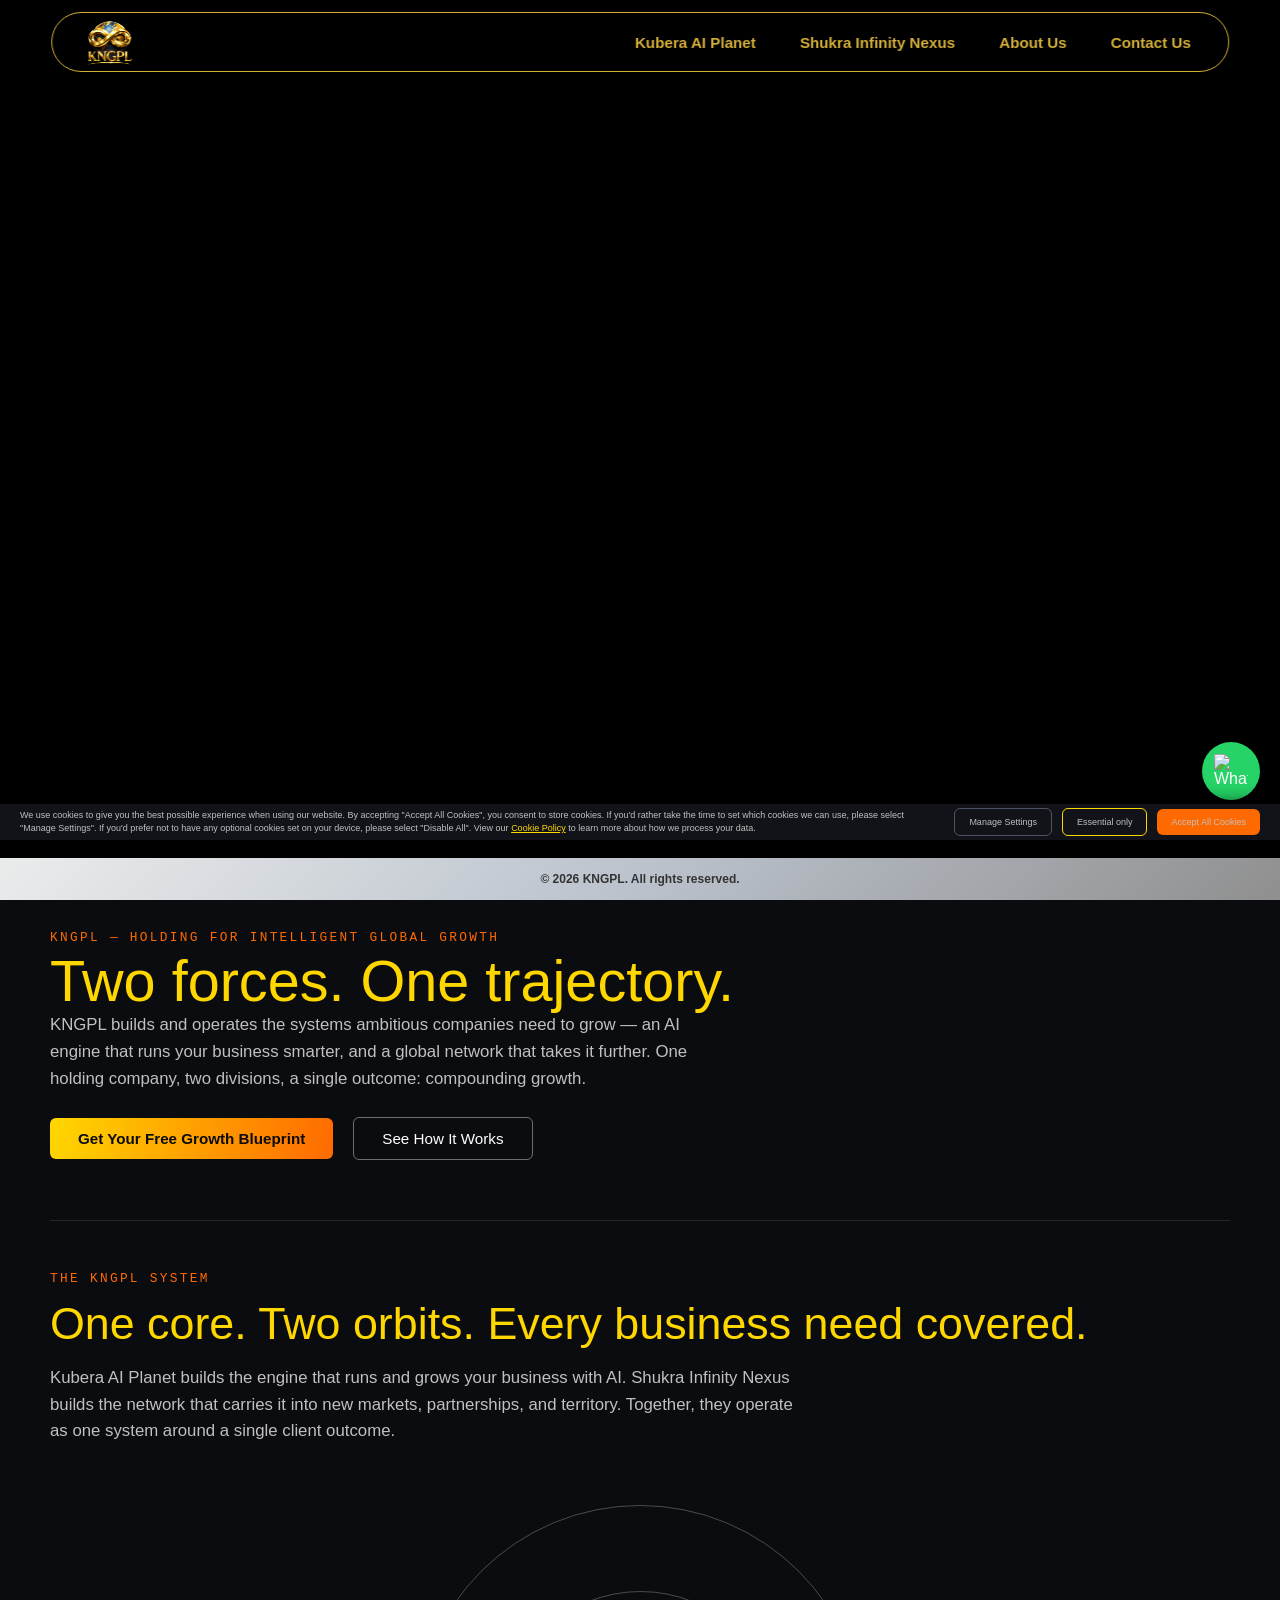
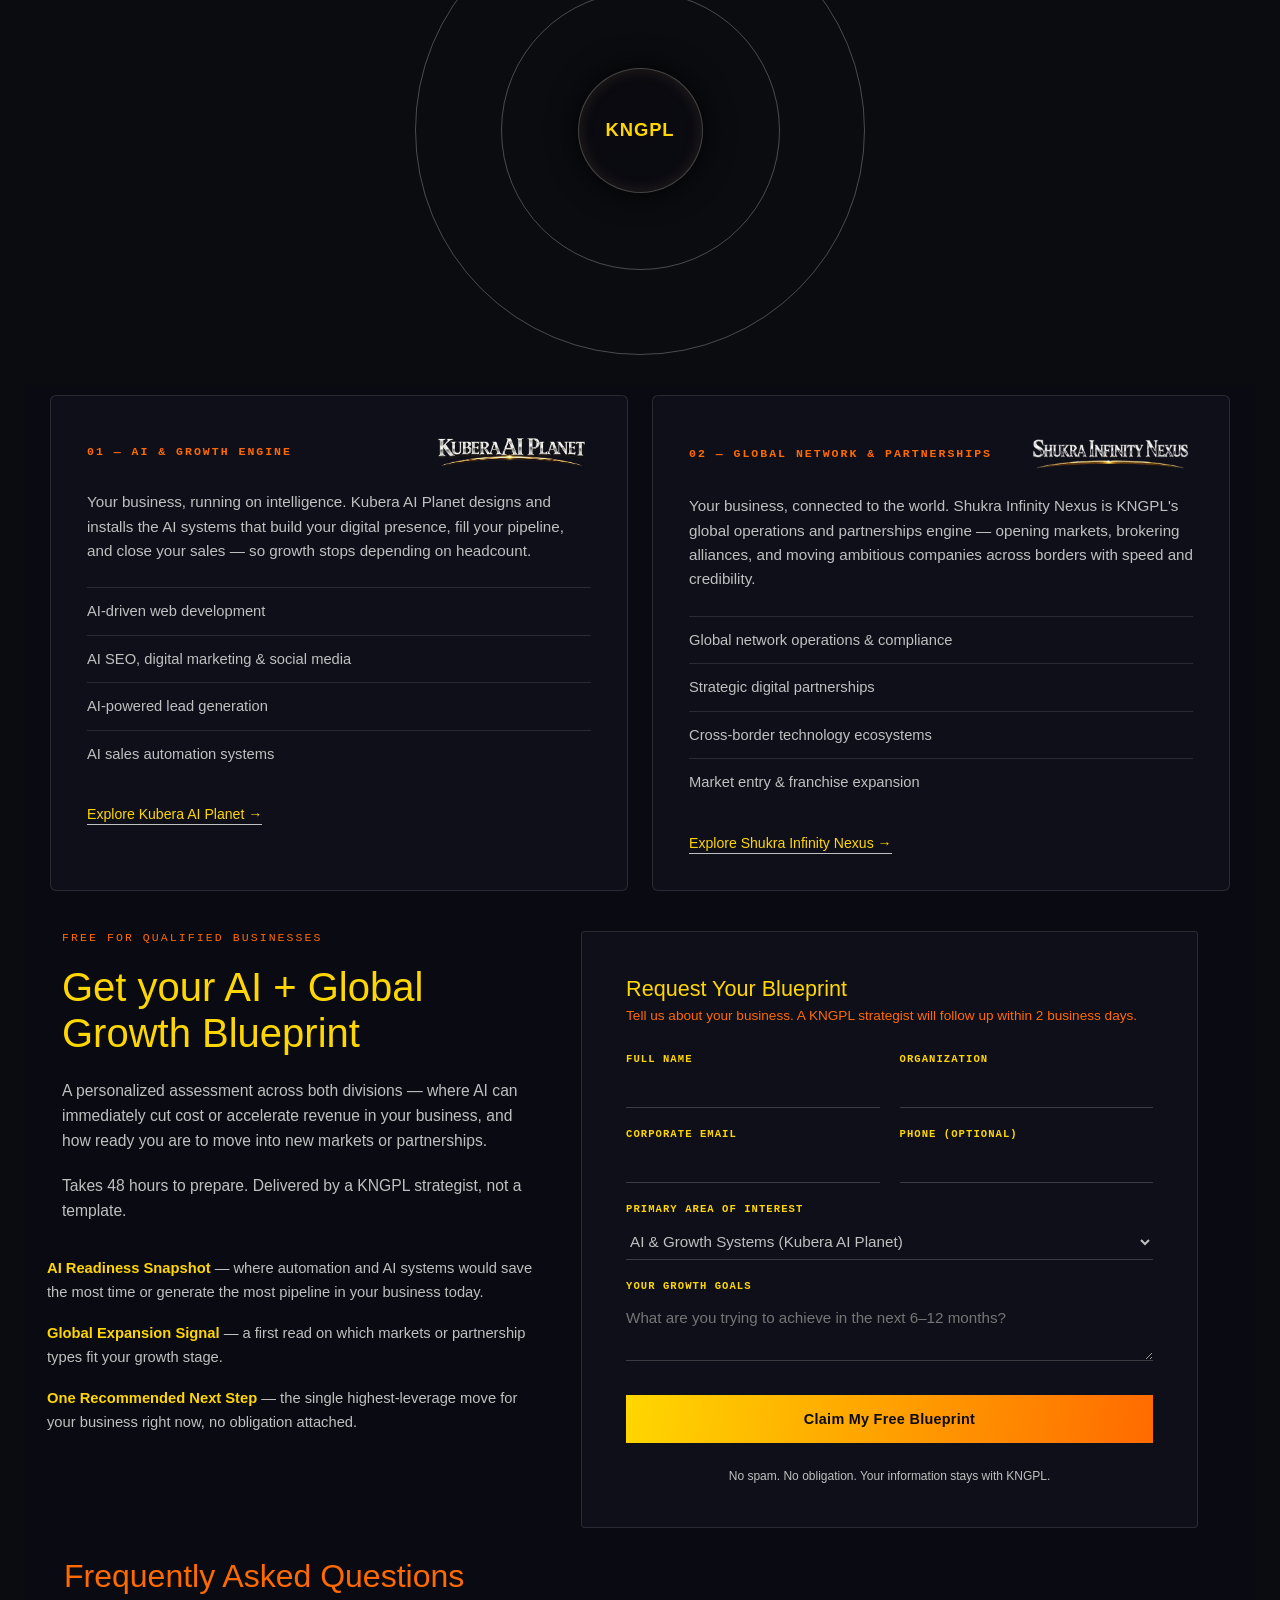
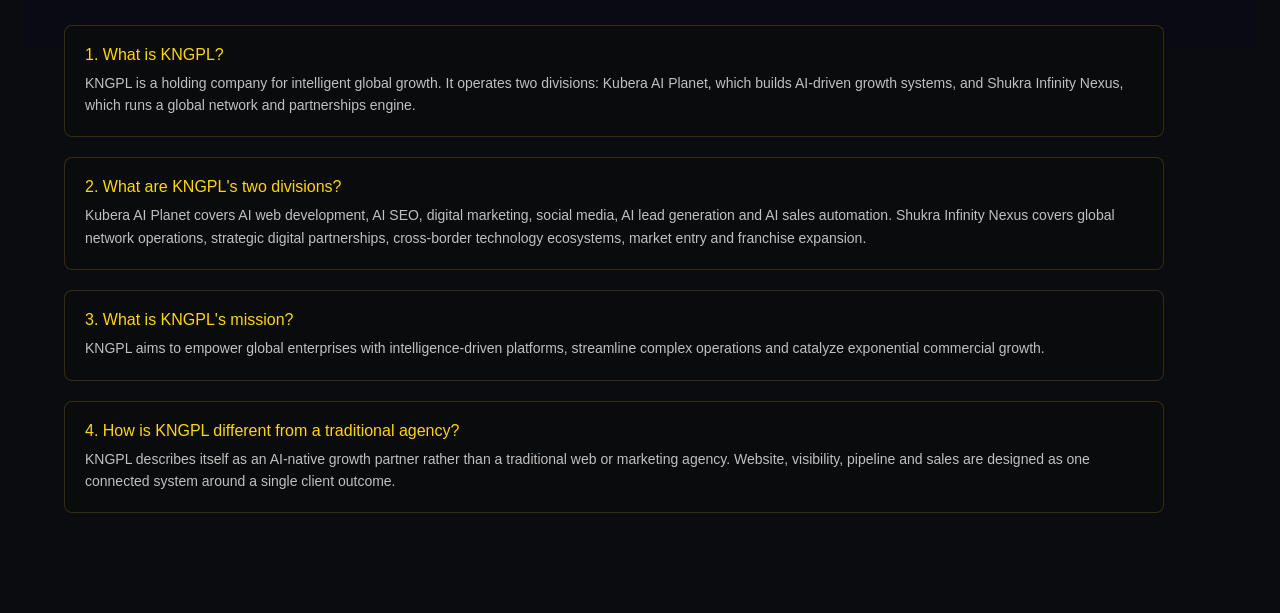
==== commit 47b4db58: "Fix greeting message from 'Hello' to 'Goodbye'" ====
--- a/index.html
+++ b/index.html
@@ -3,8 +3,10 @@
 <head>
     <meta charset="UTF-8">
     <meta name="viewport" content="width=device-width, initial-scale=1.0,maximum-scale=1.0,user-scalable=no">
-    <title>KNGPL</title>
+   <title>KNGPL - Empowering Digital & Business Growth</title>
+   <meta name="description" content="Contact KNGPL for inquiries, business partnerships, and end-to-end technical support.">
     <link rel="stylesheet" href="style.css">
+    <link rel="canonical" href="https://kngpl.com/" />
     <meta property="og:title" content="KNGPL">
     <meta property="og:description" content="Welcome to KNGPL">
     <meta property="og:url" content="https://kngpl.com/">
@@ -13,13 +15,13 @@
     <meta property="og:image:type" content="image/jpeg">
     <meta property="og:type" content="website">
     <script>!function(key) {if (window.reb2b) return;window.reb2b = {loaded: true};var s = document.createElement("script");s.async = true;s.src = "https://ddwl4m2hdecbv.cloudfront.net/b/" + key + "/" + key + ".js.gz";document.getElementsByTagName("script")[0].parentNode.insertBefore(s, document.getElementsByTagName("script")[0]);}("DNXY8HJ807O0");</script>
+    
 </head>
 <body>
 
 
 
-
-    <div class="video-container">
+ <div class="video-container">
         <video class="desktop-video" autoplay muted loop playsinline webkit-playsinline>
             <source src="bg.mp4" type="video/mp4">
         </video>
@@ -131,7 +133,7 @@
                                 <li style="border-top: 1px solid rgba(238, 234, 223, 0.12); padding: 10px 0;"> AI-powered lead generation</li>
                                 <li style="border-top: 1px solid rgba(238, 234, 223, 0.12); padding: 10px 0;"> AI sales automation systems</li>
                             </ul>
-                            <a href="kubera.html" style="color:#FFD700; font-weight:normal; font-size: 0.88rem; text-decoration: none; border-bottom: 1px solid #c0c0c0; padding-bottom: 2px; display: inline-block;">Explore Kubera AI Planet →</a>
+                            <a href="kubera-ai-planet.html" style="color:#FFD700; font-weight:normal; font-size: 0.88rem; text-decoration: none; border-bottom: 1px solid #c0c0c0; padding-bottom: 2px; display: inline-block;">Explore Kubera AI Planet →</a>
                         </div>
 
                         <div style="flex: 1; min-width: 320px; background: #0f0f1a; border: 1px solid rgba(238, 234, 223, 0.12); padding: 36px; border-radius: 6px; box-sizing: border-box; position: relative;">
@@ -245,12 +247,39 @@
                                     No spam. No obligation. Your information stays with KNGPL.
                                 </p>
                             </form>
+                            
                         </div>
                     </div>
                 </div>
             </section>
+             <section style="background-color: transparent; padding: 10px 40px 40px 40px; margin-top:-100px;position:relative;z-index:100; width: 100%;">
+    <div style="max-width: 1100px; width: 100%; text-align: left;">
+        <h2 style="font-size: clamp(20px,3.5vw,32px); color: #FF6A00; margin-bottom: 30px; text-align: left; font-weight:normal; font-family: 'Inter', sans-serif;">Frequently Asked Questions</h2>
+        
+        <div style="margin-bottom: 20px; background: #0a0b0d; padding: 20px; border-radius: 8px; border: 1px solid rgba(212, 175, 55, 0.2);">
+            <h3 style="font-size: 16px; color: #FFD700; margin-bottom: 8px; font-weight: normal;">1. What is KNGPL?</h3>
+            <p style="font-size: 14px; color: #C0C0C0; line-height: 1.6; margin: 0;">KNGPL is a holding company for intelligent global growth. It operates two divisions: Kubera AI Planet, which builds AI-driven growth systems, and Shukra Infinity Nexus, which runs a global network and partnerships engine.</p>
+        </div>
+
+        <div style="margin-bottom: 20px; background: #0a0b0d; padding: 20px; border-radius: 8px; border: 1px solid rgba(212, 175, 55, 0.2);">
+            <h3 style="font-size: 16px; color: #FFD700; margin-bottom: 8px; font-weight: normal;">2. What are KNGPL's two divisions?</h3>
+            <p style="font-size: 14px; color: #C0C0C0; line-height: 1.6; margin: 0;">Kubera AI Planet covers AI web development, AI SEO, digital marketing, social media, AI lead generation and AI sales automation. Shukra Infinity Nexus covers global network operations, strategic digital partnerships, cross-border technology ecosystems, market entry and franchise expansion.</p>
+        </div>
+
+        <div style="margin-bottom: 20px; background: #0a0b0d; padding: 20px; border-radius: 8px; border: 1px solid rgba(212, 175, 55, 0.2);">
+            <h3 style="font-size: 16px; color:#FFD700; margin-bottom: 8px; font-weight: normal;">3. What is KNGPL's mission?</h3>
+            <p style="font-size: 14px; color: #C0C0C0; line-height: 1.6; margin: 0;">KNGPL aims to empower global enterprises with intelligence-driven platforms, streamline complex operations and catalyze exponential commercial growth.</p>
+        </div>
+
+        <div style="background: #0a0b0d; padding: 20px; border-radius: 8px; border: 1px solid rgba(212, 175, 55, 0.2);">
+            <h3 style="font-size: 16px; color:#FFD700; margin-bottom: 8px; font-weight: normal;">4. How is KNGPL different from a traditional agency?</h3>
+            <p style="font-size: 14px; color: #C0C0C0; line-height: 1.6; margin: 0;">KNGPL describes itself as an AI-native growth partner rather than a traditional web or marketing agency. Website, visibility, pipeline and sales are designed as one connected system around a single client outcome.</p>
+        </div>
+    </div>
+</section>
         </section>
     </main>
+
 
     <footer class="site-footer">
         <span>&copy; 2026 KNGPL. All rights reserved. </span>
@@ -266,16 +295,27 @@
     <audio id="wa-pop-sound" src="https://assets.mixkit.co/active_storage/sfx/2869/2869-preview.mp3" preload="auto"></audio>
 
     
-    <div id="wa-chat-box" style="display:none; position:fixed; bottom:90px; right:20px; width:300px; background:#ffffff; border-radius:12px; box-shadow:0 5px 25px rgba(0,0,0,0.25); z-index:99999; overflow:hidden; font-family:Arial, sans-serif;">
+    <div id="wa-chat-box" style="display:none; position:fixed; bottom:90px; right:0; width:480px; background:#ffffff; border-radius:12px; box-shadow:0 5px 25px rgba(0,0,0,0.25); z-index:99999; overflow:hidden; font-family:Arial, sans-serif;">
+        
         <div style="background:#075e54; color:#ffffff; padding:12px 16px; display:flex; justify-content:space-between; align-items:center;">
-            <span style="font-weight:bold; font-size:14px;">Welcome to KNGPL</span>
-            <span onclick="document.getElementById('wa-chat-box').style.display='none'" style="cursor:pointer; font-size:18px; font-weight:bold;">✕</span>
+            <div style="display: flex; align-items: center; gap: 8px;">
+                <img src="https://upload.wikimedia.org/wikipedia/commons/6/6b/WhatsApp.svg" width="20" height="20" alt="WhatsApp">
+                <span style="font-weight:bold; font-size:14px;">Welcome to KNGPL</span>
+            </div>
+            <span onclick="document.getElementById('wa-chat-box').style.display='none';" style="cursor:pointer; font-size:18px; font-weight:bold;">✕</span>
         </div>
         <div style="padding:15px; background:#e5ddd5;">
-            <div style="background:#ffffff; padding:10px 12px; border-radius:8px; font-size:13px; color:#111827; max-width:85%; box-shadow:0 1px 2px rgba(0,0,0,0.15);">
-                <b style="color:#075e54;">KNGPL Support</b><br>
-                How can I help you? :)
+            <div style="background: #ffffff; padding: 12px; border-radius: 8px; margin-bottom: 10px; box-shadow: 0 1px 2px rgba(0,0,0,0.15);">
+                <div style="display: flex; align-items: center; gap: 8px; margin-bottom: 6px;">
+                    <span style="font-size: 16px;">💬</span>
+                    <b style="font-size: 13px; color: #111827;">We're here to help!</b>
+                </div>
+                <p style="font-size: 11.5px; color: #4b5563; line-height: 1.4; margin: 0;">
+                    Fill the form below and we'll connect you with our support team on WhatsApp as soon as possible.
+                </p>
             </div>
+            
+            
         </div>
 
         <div id='crmWebToEntityForm' class='zcwf_lblLeft crmWebToEntityForm' style='background-color: white;color: black;max-width: 600px;'>
@@ -286,6 +326,7 @@
                 #wa-chat-box {
                     max-height: 85vh !important;
                     overflow-y: auto !important;
+                  
                 }
                 .formsubmit.zcwf_button{
                     color: white !important;
@@ -385,9 +426,51 @@
     
     
 }
+    #crmWebToEntityForm input[type="submit"], 
+    #crmWebToEntityForm input[type="reset"] {
+   width: auto !important;
+    max-width: 100px !important;
+    display: inline-block !important;
+    margin-right: 8px !important;
+}
+@media (max-width:768px) {
+     #kngpl-cookie-banner,
+    #kngpl-cookie-banner div,
+    #kngpl-cookie-banner button {
+        font-size: 9px !important;
+        line-height: 1.3 !important;
+    }
+    #wa-chat-box {
+        bottom:140px !important;
+    }
+  #wa-float-btn,
+.whatsapp-float,
+.whatsapp-btn,
+#whatsapp-icon,
+a[href*="wa.me"] {
+  bottom: 200px !important;
+}
+    
+ #wa-float-btn,
+    .whatsapp-float,
+    .whatsapp-btn,
+    #whatsapp-icon,
+    a[href*="wa.me"],
+    a[href*="whatsapp"] {
+        display: flex !important;
+        position: fixed !important;
+        bottom: 180px !important;
+        right: 20px !important;
+        left: auto !important;
+        z-index: 2147483647 !important;
+        visibility: visible !important;
+        opacity: 1 !important;
+    }
+}
+
             </style>
 
-            <form id='webform1405436000000643014' name='WebToLeads1405436000000643014' accept-charset='UTF-8'>
+            <form id='webform1405436000000643014' name='WebToLeads1405436000000643014' style='padding-bottom:10px !important;margin-bottom:10px !important;' accept-charset='UTF-8'>
                 <input type='text' style='display:none;' name='xnQsjsdp' value='09a25414499209b03ada2c91f936c4b5e820b220e9c173a7bb7c2a35e52d3866'>
                 <input type='hidden' name='zc_gad' id='zc_gad' value=''>
                 <input type='text' style='display:none;' name='xmIwtLD' value='1ba502a661f9448ef1c6f5500c9555b6d40b5c41834bb1d2bbcb4df5c12a9372f5e2c0097d154b6d7fef2c2ad8659705'>
@@ -396,74 +479,119 @@
                 <input type="hidden" id="wa_ip_address" name="LEADCF1" value="">
                 <input type="hidden" id="wa_country_name" name="LEADCF2" value="">
 
-                <div class='zcwf_title' style='max-width: 600px;color: black; font-family:Arial;'>Please fill the form</div>
-                
-                <div class='zcwf_row'>
-                    <div class='zcwf_col_lab' style='font-size:12px; font-family: Arial;'>
-                        <label for='Company' style="color:#000000; font-size:12px;">Company <span style='color:red;'>*</span></label>
-                    </div>
-                    <div class='zcwf_col_fld'>
-                        <input type='text' id='Company' required aria-label='Company' name='Company' maxlength='200'>
-                    </div>
-                </div>
-
-                <div class='zcwf_row'>
-                    <div class='zcwf_col_lab' style='font-size:12px; font-family: Arial;'>
-                        <label for='First_Name' style="color:#000000; font-size:12px;">First Name</label>
-                    </div>
-                    <div class='zcwf_col_fld'>
-                        <input type='text' id='First_Name' aria-label='First Name' name='First Name' maxlength='40'>
-                    </div>
-                </div>
-
-                <div class='zcwf_row'>
-                    <div class='zcwf_col_lab' style='font-size:12px; font-family: Arial;'>
-                        <label for='Last_Name' style="color:#000000; font-size:12px;">Last Name <span style='color:red;'>*</span></label>
-                    </div>
-                    <div class='zcwf_col_fld'>
-                        <input type='text' id='Last_Name' required aria-label='Last Name' name='Last Name' maxlength='80'>
-                    </div>
-                </div>
-
-                <div class='zcwf_row'>
-                    <div class='zcwf_col_lab' style='font-size:12px; font-family: Arial;'>
-                        <label for='Phone' style="color:#000000; font-size:12px;">Phone</label>
-                    </div>
-                    <div class='zcwf_col_fld'>
-                        <input type='text' id='Phone' aria-label='Phone' name='Phone' maxlength='30'>
-                    </div>
-                </div>
-
-                <div class='zcwf_row'>
-                    <div class='zcwf_col_lab' style='font-size:12px; font-family: Arial;'>
-                        <label for='Email' style="color:#000000; font-size:12px;">Email</label>
-                    </div>
-                    <div class='zcwf_col_fld'>
-                        <input type='text' id='Email' aria-label='Email' name='Email' maxlength='100'>
-                    </div>
-                </div>
-
-                <div class='zcwf_row'>
-                    <div class='zcwf_col_lab' style='font-size:12px; font-family: Arial;'>
-                        <label for='Lead_Source' style="color:#000000; font-size:12px;">Lead Source</label>
-                    </div>
-                    <div class='zcwf_col_fld'>
-                        <select id='Lead_Source' name='Lead Source'>
-                            <option value='-None-'>-None-</option>
-                            <option value='Chat' selected>Chat</option>
-                            <option value='Advertisement'>Advertisement</option>
-                            <option value='Web Research'>Web Research</option>
-                        </select>
-                    </div>
-                </div>
-
-                <div class='zcwf_row'>
-                    <div class='zcwf_col_lab'></div>
-                    <div class='zcwf_col_fld' style='text-align:left !important;'>
-                        <input type='submit' id='formsubmit' class='formsubmit zcwf_button' value='Submit'>
-                        <input type='reset' class='zcwf_button' value='Reset'>
-                    </div>
-                </div>
+              
+      <link rel="stylesheet" href="https://cdnjs.cloudflare.com/ajax/libs/font-awesome/6.4.0/css/all.min.css">
+
+      
+      <div style="display: flex; align-items: center; gap: 8px; margin-bottom: 16px; margin-top: 10px;">
+        <i class="fa-solid fa-circle-user" style="color: #FFD700; font-size: 24px;"></i>
+        <h4 style="margin: 0; font-size: 17px; font-weight: 700; color: #064e3b;">Please fill the form</h4>
+      </div>
+
+      
+      <div style="display: grid; grid-template-columns: 1fr 1fr; gap: 12px; margin-bottom: 10px;">
+        
+        
+        <div>
+          <label style="font-size: 12px; font-weight: 600; color: #1f2937; display: flex; align-items: center; gap: 5px; margin-bottom: 5px;">
+            <i class="fa-solid fa-building" style="color:#FFD700; font-size: 12px;"></i> Company <span style="color: #dc2626;">*</span>
+          </label>
+          <div style="position: relative; display: flex; align-items: center;">
+            <i class="fa-regular fa-building" style="position: absolute; left: 10px; color: #9ca3af; font-size: 13px;"></i>
+            <input type="text" id="Company" name="Company" placeholder="Enter your company name" required style="width: 100% !important; max-width: 100% !important; padding: 10px 10px 10px 32px !important; font-size: 12px !important; border: 1px solid #d1d5db !important; border-radius: 8px !important; box-sizing: border-box !important; outline: none; background: #fff !important;">
+          </div>
+        </div>
+
+        
+        <div>
+          <label style="font-size: 12px; font-weight: 600; color: #1f2937; display: flex; align-items: center; gap: 5px; margin-bottom: 5px;">
+            <i class="fa-solid fa-user" style="color:#FFD700; font-size: 12px;"></i> First Name <span style="color: #dc2626;">*</span>
+          </label>
+          <div style="position: relative; display: flex; align-items: center;">
+            <i class="fa-regular fa-user" style="position: absolute; left: 10px; color: #9ca3af; font-size: 13px;"></i>
+            <input type="text" id="First_Name" name="First Name" placeholder="Enter your first name" required style="width: 100% !important; max-width: 100% !important; padding: 10px 10px 10px 32px !important; font-size: 12px !important; border: 1px solid #d1d5db !important; border-radius: 8px !important; box-sizing: border-box !important; outline: none; background: #fff !important;">
+          </div>
+        </div>
+
+       
+        <div>
+          <label style="font-size: 12px; font-weight: 600; color: #1f2937; display: flex; align-items: center; gap: 5px; margin-bottom: 5px;">
+            <i class="fa-solid fa-user" style="color: #FFD700; font-size: 12px;"></i> Last Name <span style="color: #dc2626;">*</span>
+          </label>
+          <div style="position: relative; display: flex; align-items: center;">
+            <i class="fa-regular fa-user" style="position: absolute; left: 10px; color: #9ca3af; font-size: 13px;"></i>
+            <input type="text" id="Last_Name" name="Last Name" placeholder="Enter your last name" required style="width: 100% !important; max-width: 100% !important; padding: 10px 10px 10px 32px !important; font-size: 12px !important; border: 1px solid #d1d5db !important; border-radius: 8px !important; box-sizing: border-box !important; outline: none; background: #fff !important;">
+          </div>
+        </div>
+
+        
+        <div>
+          <label style="font-size: 12px; font-weight: 600; color: #1f2937; display: flex; align-items: center; gap: 5px; margin-bottom: 5px;">
+            <i class="fa-solid fa-phone" style="color: #FFD700; font-size: 12px;"></i> Phone
+          </label>
+          <div style="position: relative; display: flex; align-items: center;">
+            <i class="fa-solid fa-phone" style="position: absolute; left: 10px; color: #9ca3af; font-size: 13px;"></i>
+            <input type="tel" id="Phone" name="Phone" placeholder="Enter your phone number" style="width: 100% !important; max-width: 100% !important; padding: 10px 10px 10px 32px !important; font-size: 12px !important; border: 1px solid #d1d5db !important; border-radius: 8px !important; box-sizing: border-box !important; outline: none; background: #fff !important;">
+          </div>
+        </div>
+
+        
+        <div>
+          <label style="font-size: 12px; font-weight: 600; color: #1f2937; display: flex; align-items: center; gap: 5px; margin-bottom: 5px;">
+            <i class="fa-solid fa-envelope" style="color: #FFD700; font-size: 12px;"></i> Email
+          </label>
+          <div style="position: relative; display: flex; align-items: center;">
+            <i class="fa-regular fa-envelope" style="position: absolute; left: 10px; color: #9ca3af; font-size: 13px;"></i>
+            <input type="email" id="Email" name="Email" placeholder="Enter your email address" style="width: 100% !important; max-width: 100% !important; padding: 10px 10px 10px 32px !important; font-size: 12px !important; border: 1px solid #d1d5db !important; border-radius: 8px !important; box-sizing: border-box !important; outline: none; background: #fff !important;">
+          </div>
+        </div>
+
+       
+        <div>
+          <label style="font-size: 12px; font-weight: 600; color: #1f2937; display: flex; align-items: center; gap: 5px; margin-bottom: 5px;">
+            <i class="fa-solid fa-comment-dots" style="color: #FFD700; font-size: 12px;"></i> Lead Source
+          </label>
+          <div style="position: relative; display: flex; align-items: center;">
+            <i class="fa-regular fa-comment" style="position: absolute; left: 10px; color: #9ca3af; font-size: 13px; z-index: 1;"></i>
+            <select id="Lead_Source" name="Lead Source" style="width: 100% !important; max-width: 100% !important; padding: 10px 10px 10px 32px !important; font-size: 12px !important; border: 1px solid #d1d5db !important; border-radius: 8px !important; box-sizing: border-box !important; outline: none; background: #fff !important; cursor: pointer;">
+              <option value="-None-">-None-</option>
+              <option value="Chat" selected>Chat</option>
+              <option value="Advertisement">Advertisement</option>
+              <option value="Web Research">Web Research</option>
+            </select>
+          </div>
+        </div>
+
+      </div>
+
+      <div style="display: flex; align-items: center; justify-content: center; width: 100%; margin: 16px 0 6px 0; gap: 14px;">
+        
+        
+        <svg width="10" height="20" viewBox="0 0 10 20" fill="none" style="flex-shrink: 0;">
+          <line x1="8" y1="3" x2="3" y2="1" stroke="#FFD700" stroke-width="2" stroke-linecap="round"/>
+          <line x1="8" y1="10" x2="2" y2="10" stroke="#FFD700" stroke-width="2" stroke-linecap="round"/>
+          <line x1="8" y1="17" x2="3" y2="19" stroke="#FFD700" stroke-width="2" stroke-linecap="round"/>
+        </svg>
+
+        
+        <button type="submit" id="formsubmit" style="flex: 1 !important; max-width: 320px !important; margin: 0 !important; background: #eab308 !important; color: #111827 !important; border: none !important; padding: 11px 18px !important; border-radius: 30px !important; font-size: 15px !important; font-weight: 700 !important; cursor: pointer; display: flex !important; align-items: center; justify-content: center; gap: 8px; box-shadow: 0 4px 14px rgba(234, 179, 8, 0.35) !important;">
+          <i class="fa-brands fa-whatsapp" style="font-size: 18px;"></i> Submit &rarr;
+        </button>
+
+       
+        <svg width="10" height="20" viewBox="0 0 10 20" fill="none" style="flex-shrink: 0;">
+          <line x1="2" y1="3" x2="7" y2="1" stroke="#FFD700" stroke-width="2" stroke-linecap="round"/>
+          <line x1="2" y1="10" x2="8" y2="10" stroke="#FFD700" stroke-width="2" stroke-linecap="round"/>
+          <line x1="2" y1="17" x2="7" y2="19" stroke="#FFD700" stroke-width="2" stroke-linecap="round"/>
+        </svg>
+
+      </div>
+      
+      <div style="text-align: center; width: 100%; margin-top: 10px; margin-bottom: 6px;">
+        <button type="reset" style="background: #f3f4f6 !important; color: #4b5563 !important; border: 1px solid #d1d5db !important; padding: 6px 14px !important; border-radius: 20px !important; font-size: 12px !important; font-weight: 600 !important; cursor: pointer; display: inline-flex !important; align-items: center; justify-content: center; gap: 6px;">
+          <i class="fa-solid fa-rotate-left" style="font-size: 11px;"></i> Reset
+        </button>
+      </div>
 
                 
                 <script>
@@ -507,7 +635,7 @@
     </div>
 
     
-    <div onclick="var b=document.getElementById('wa-chat-box'); var isHidden=(b.style.display==='none'||b.style.display===''); if(isHidden){ b.style.display='block'; var s=document.getElementById('wa-pop-sound'); s.currentTime=0; s.play(); }else{ b.style.display='none'; }" style="position:fixed; bottom:20px; right:20px; width:58px; height:58px; background:#25d366; border-radius:50%; display:flex; align-items:center; justify-content:center; cursor:pointer; box-shadow:0 4px 12px rgba(0,0,0,0.3); z-index:99999;">
+    <div id="wa-float-btn" onclick="var b=document.getElementById('wa-chat-box'); var isHidden=(b.style.display==='none'||b.style.display===''); if(isHidden){ b.style.display='block'; var s=document.getElementById('wa-pop-sound'); s.currentTime=0; s.play(); }else{ b.style.display='none'; }" style="position:fixed; bottom:100px !important; right:20px; width:58px; height:58px; background:#25d366; border-radius:50%; display:flex; align-items:center; justify-content:center; cursor:pointer; box-shadow:0 4px 12px rgba(0,0,0,0.3); z-index:99999;">
         <img src="https://upload.wikimedia.org/wikipedia/commons/6/6b/WhatsApp.svg" width="34" height="34" alt="WhatsApp">
     </div>
 
@@ -635,33 +763,33 @@
     });
     </script>
    
-<div id="kngpl-cookie-banner" style="position: fixed; bottom: 80px !important; left: 0; width: 100%; background: #111318; color: #ffffff; padding: 16px 24px; box-sizing: border-box; box-shadow: 0 -4px 15px rgba(0,0,0,0.5); z-index: 999999; display: flex; align-items: center; justify-content: space-between; flex-wrap: wrap; gap: 16px; font-family: system-ui, -apple-system, sans-serif;">
+<div id="kngpl-cookie-banner" style="position: fixed; bottom: 60px !important; left: 0; width: 100%; background: #111318; color: #ffffff; padding: 4px 20px; box-sizing: border-box; box-shadow: 0 -4px 15px rgba(0,0,0,0.5); z-index: 999999; display: flex; align-items: center; justify-content: space-between; flex-wrap: wrap; gap: 16px; font-family: system-ui, -apple-system, sans-serif;">
     
    
-    <div style="flex: 1; min-width: 300px; font-size: 12.5px; font-weight: 400; line-height: 1.5; color: #c0c0c0;">
-        We use cookies to give you the best possible experience when using our website. By accepting "Accept All Cookies", you consent to store cookies. If you'd rather take the time to set which cookies we can use, please select "Manage Settings". If you'd prefer not to have any optional cookies set on your device, please select "Disable All". View our <a href="#" target="_blank" style="color: #FFD700; text-decoration: underline;">Cookie Policy</a> to learn more about how we process your data.
+    <div style="flex: 1 ; min-width: 300px; font-size: 9px; font-weight: 400; line-height: 1.5; color: #c0c0c0;">We use cookies to give you the best possible experience when using our website. By accepting "Accept All Cookies", you consent to store cookies. If you'd rather take the time to set which cookies we can use, please select "Manage Settings". If you'd prefer not to have any optional cookies set on your device, please select "Disable All". View our <a href="#" target="_blank" style="color: #FFD700; text-decoration: underline;">Cookie Policy</a> to learn more about how we process your data.
     </div>
 
    
     <div style="display: flex; align-items: center; gap: 10px; flex-shrink: 0; flex-wrap: wrap;">
-        <button onclick="handleKngplCookie('manage')" style="background: transparent; color: #c0c0c0; border: 1px solid #4b5563; padding: 8px 14px; border-radius: 6px; font-size: 12px; font-weight: 500; cursor: pointer;">
+        <button onclick="handleKngplCookie('manage')" style="background: transparent; color: #c0c0c0; border: 1px solid #4b5563; padding: 8px 14px; border-radius: 6px; font-size: 9px; font-weight: 500; cursor: pointer;">
             Manage Settings
         </button>
-        <button onclick="handleKngplCookie('disable')" style="background:none; color: #c0c0c0; border:1px solid #FFD700; padding: 8px 14px; border-radius: 6px; font-size: 12px; font-weight: 500; cursor: pointer;">
+        <button onclick="handleKngplCookie('disable')" style="background:none; color: #c0c0c0; border:1px solid #FFD700; padding: 8px 14px; border-radius: 6px; font-size: 9px; font-weight: 500; cursor: pointer;">
            Essential only
         </button>
-        <button onclick="handleKngplCookie('accept')" style="background: #FF6A00; color: #c0c0c0; border: none; padding: 8px 14px; border-radius: 6px; font-size: 12px; font-weight: 500; cursor: pointer;">
+        <button onclick="handleKngplCookie('accept')" style="background: #FF6A00; color: #c0c0c0; border: none; padding: 8px 14px; border-radius: 6px; font-size: 9px; font-weight: 500; cursor: pointer;">
             Accept All Cookies
         </button>
     </div>
 </div>
 
 
+
 <div id="kngpl-manage-modal" style="display: none; position: fixed; top: 0; left: 0; width: 100%; height: 100%; background: rgba(0,0,0,0.7); z-index: 1000000; justify-content: center; align-items: center; font-family: system-ui, -apple-system, sans-serif;">
     <div style="background: #1f2937; color: #ffffff; width: 450px; max-width: 90%; padding: 24px; border-radius: 10px; box-shadow: 0 10px 25px rgba(0,0,0,0.5);">
-        <h3 style="margin-top: 0; margin-bottom: 15px; font-size: 18px; border-bottom: 1px solid #374151; padding-bottom: 10px;">Cookie Preference Settings</h3>
-        
-        <div style="margin-bottom: 15px; font-size: 13px; color: #d1d5db;">
+        <h3 style="margin-top: 0; margin-bottom: 15px; font-size: 11px; border-bottom: 1px solid #374151; padding-bottom: 10px;">Cookie Preference Settings</h3>
+        
+        <div style="margin-bottom: 15px; font-size: 11px; color: #d1d5db;">
             <label style="display: flex; justify-content: space-between; align-items: center; margin-bottom: 10px;">
                 <span>Essential Cookies (Required)</span>
                 <input type="checkbox" checked disabled style="accent-color: #ea580c;">
@@ -677,8 +805,8 @@
         </div>
 
         <div style="display: flex; justify-content: flex-end; gap: 10px; margin-top: 20px;">
-            <button onclick="closeManageModal()" style="background: #4b5563; color: #white; border: none; padding: 8px 14px; border-radius: 6px; font-size: 12px; cursor: pointer;">Cancel</button>
-            <button onclick="saveManagePreferences()" style="background: #ea580c; color: white; border: none; padding: 8px 14px; border-radius: 6px; font-size: 12px; cursor: pointer;">Save Preferences</button>
+            <button onclick="closeManageModal()" style="background: #4b5563; color: #white; border: none; padding: 8px 14px; border-radius: 6px; font-size: 11px; cursor: pointer;">Cancel</button>
+            <button onclick="saveManagePreferences()" style="background: #ea580c; color: white; border: none; padding: 8px 14px; border-radius: 6px; font-size: 11px; cursor: pointer;">Save Preferences</button>
         </div>
     </div>
 </div>
@@ -710,19 +838,3 @@
     
 </body>
 </html>
-
- 
- 
- 
-
- 
- 
-
-    
-
-    
-   
-       
-     
-    
-    
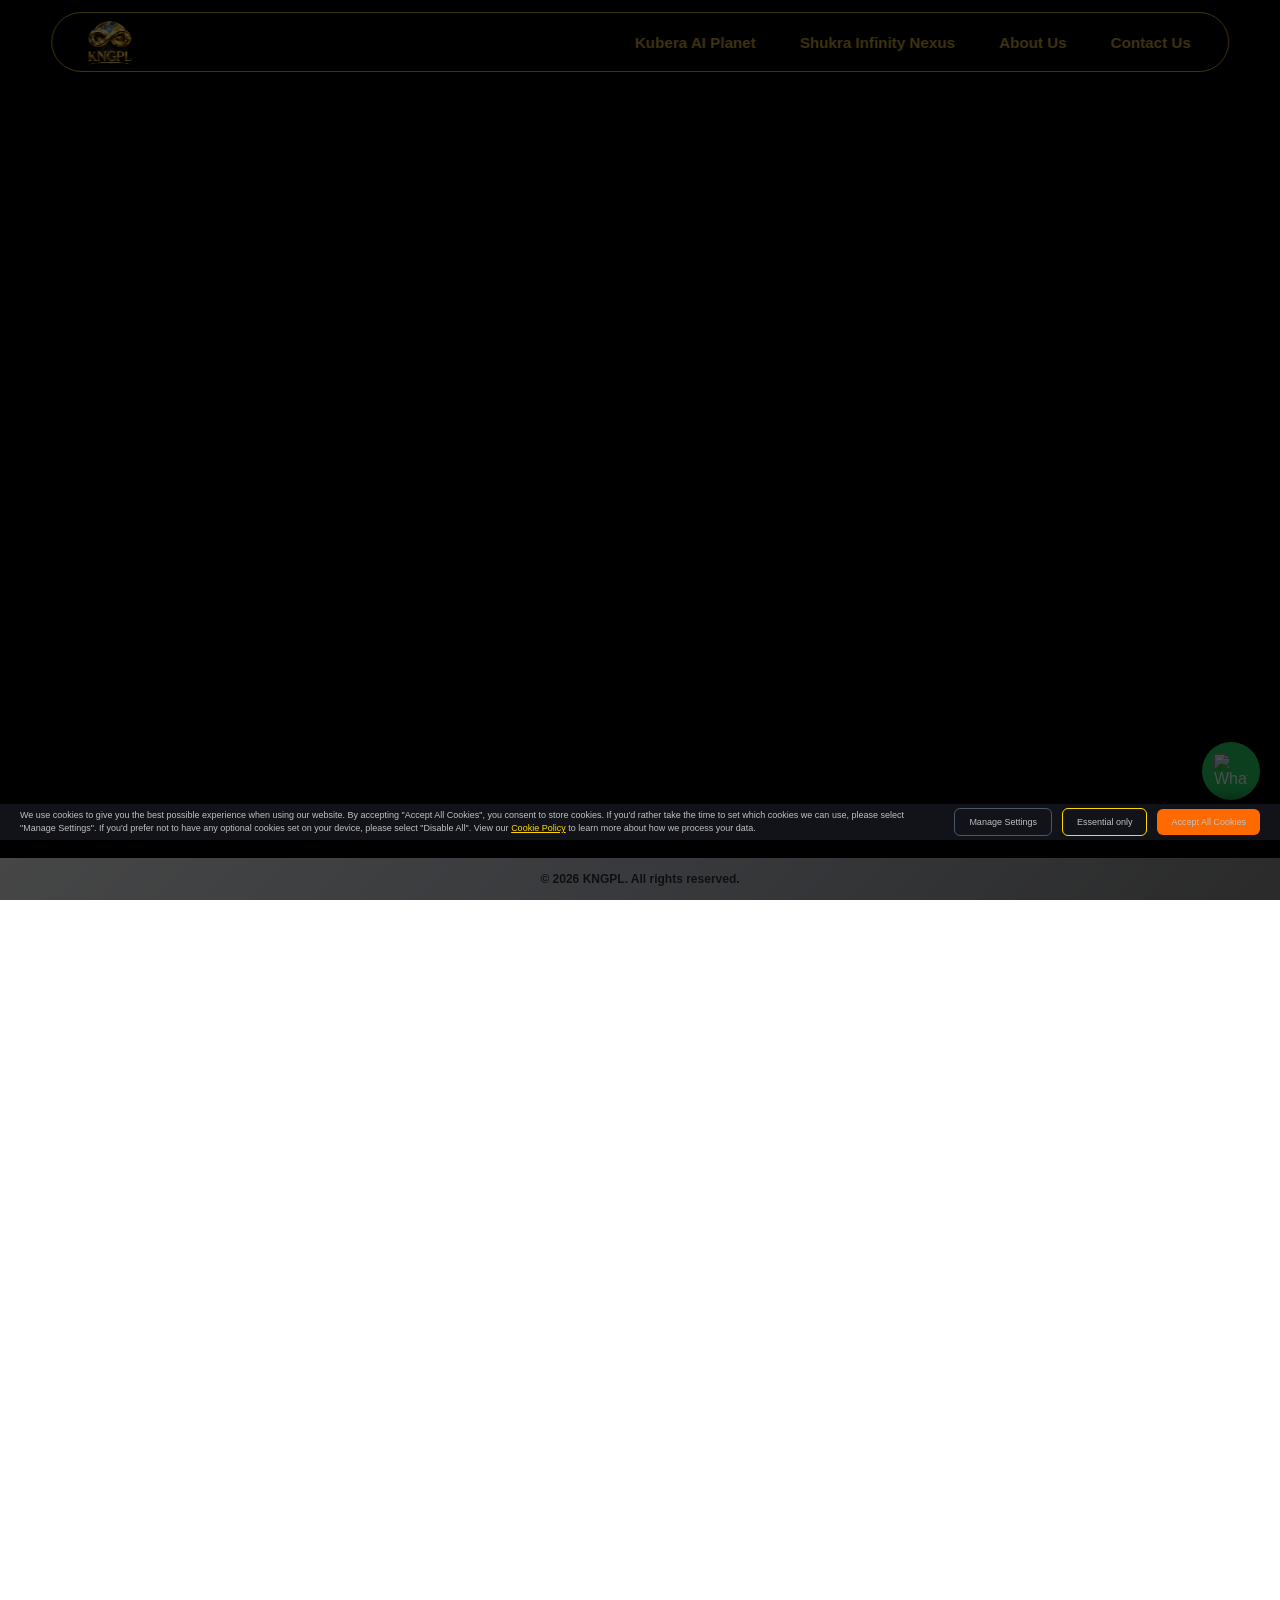
==== commit c32d2e14: "Update index.html" ====
--- a/index.html
+++ b/index.html
@@ -76,7 +76,7 @@
     </div>
 
     <main class="main-content">
-        <section style="position: absolute !important; top: 100vh !important; left: 0 !important; width: 100% !important; background-color: #0b0c10 !important; padding: 60px 24px; z-index: 10 !important; box-sizing: border-box;">
+        <section style="position: relative !important; top: 100vh !important; left: 0 !important; width: 100% !important; background-color: #0b0c10 !important; padding: 60px 24px; z-index: 10 !important; box-sizing: border-box;">
             <div style="max-width: 1180px; margin: 0 auto;">
                 <span style="font-family: 'JetBrains Mono', monospace; margin-top:-30px; font-size: 0.8rem; color:#FF6A00 !important;font-weight:normal; letter-spacing: 0.18em; text-transform: uppercase; display: block; margin-bottom: 12px;">
                     KNGPL — HOLDING FOR INTELLIGENT GLOBAL GROWTH
@@ -280,12 +280,7 @@
         </section>
     </main>
 
-
-    <footer class="site-footer">
-        <span>&copy; 2026 KNGPL. All rights reserved. </span>
-    </footer>
-
-    <script>
+<script>
         function toggleMobileMenu() {
             const menu = document.getElementById('mobile-accordion-menu');
             menu.classList.toggle('active');
@@ -762,7 +757,7 @@
     document.head.appendChild(styleTag);
     });
     </script>
-   
+   <div id="kngpl-cookie-overlay" style="position: fixed; top: 0; left: 0; width: 100vw; height: 100vh; background: rgba(0, 0, 0, 0.7); z-index: 999998;"></div>
 <div id="kngpl-cookie-banner" style="position: fixed; bottom: 60px !important; left: 0; width: 100%; background: #111318; color: #ffffff; padding: 4px 20px; box-sizing: border-box; box-shadow: 0 -4px 15px rgba(0,0,0,0.5); z-index: 999999; display: flex; align-items: center; justify-content: space-between; flex-wrap: wrap; gap: 16px; font-family: system-ui, -apple-system, sans-serif;">
     
    
@@ -815,26 +810,37 @@
     function handleKngplCookie(action) {
         const banner = document.getElementById('kngpl-cookie-banner');
         const modal = document.getElementById('kngpl-manage-modal');
-        
+        const overlay = document.getElementById('kngpl-cookie-overlay');
+
         if (action === 'accept') {
             banner.style.display = 'none';
+            if (overlay) overlay.style.display = 'none';
         } else if (action === 'disable') {
             banner.style.display = 'none';
+            if (overlay) overlay.style.display = 'none';
         } else if (action === 'manage') {
-            modal.style.display = 'flex'; 
+            modal.style.display = 'flex';
         }
     }
 
     function closeManageModal() {
-        document.getElementById('kngpl-manage-modal').style.display = 'none';
+        const modal = document.getElementById('kngpl-manage-modal');
+        const overlay = document.getElementById('kngpl-cookie-overlay');
+        if (modal) modal.style.display = 'none';
+        if (overlay) overlay.style.display = 'none';
     }
 
     function saveManagePreferences() {
-        document.getElementById('kngpl-manage-modal').style.display = 'none';
-        document.getElementById('kngpl-cookie-banner').style.display = 'none';
+        const modal = document.getElementById('kngpl-manage-modal');
+        const banner = document.getElementById('kngpl-cookie-banner');
+        const overlay = document.getElementById('kngpl-cookie-overlay');
+        if (modal) modal.style.display = 'none';
+        if (banner) banner.style.display = 'none';
+        if (overlay) overlay.style.display = 'none';
     }
 </script>
-
-    
+      <footer class="site-footer">
+        <span>&copy; 2026 KNGPL. All rights reserved. </span>
+    </footer>
 </body>
 </html>
